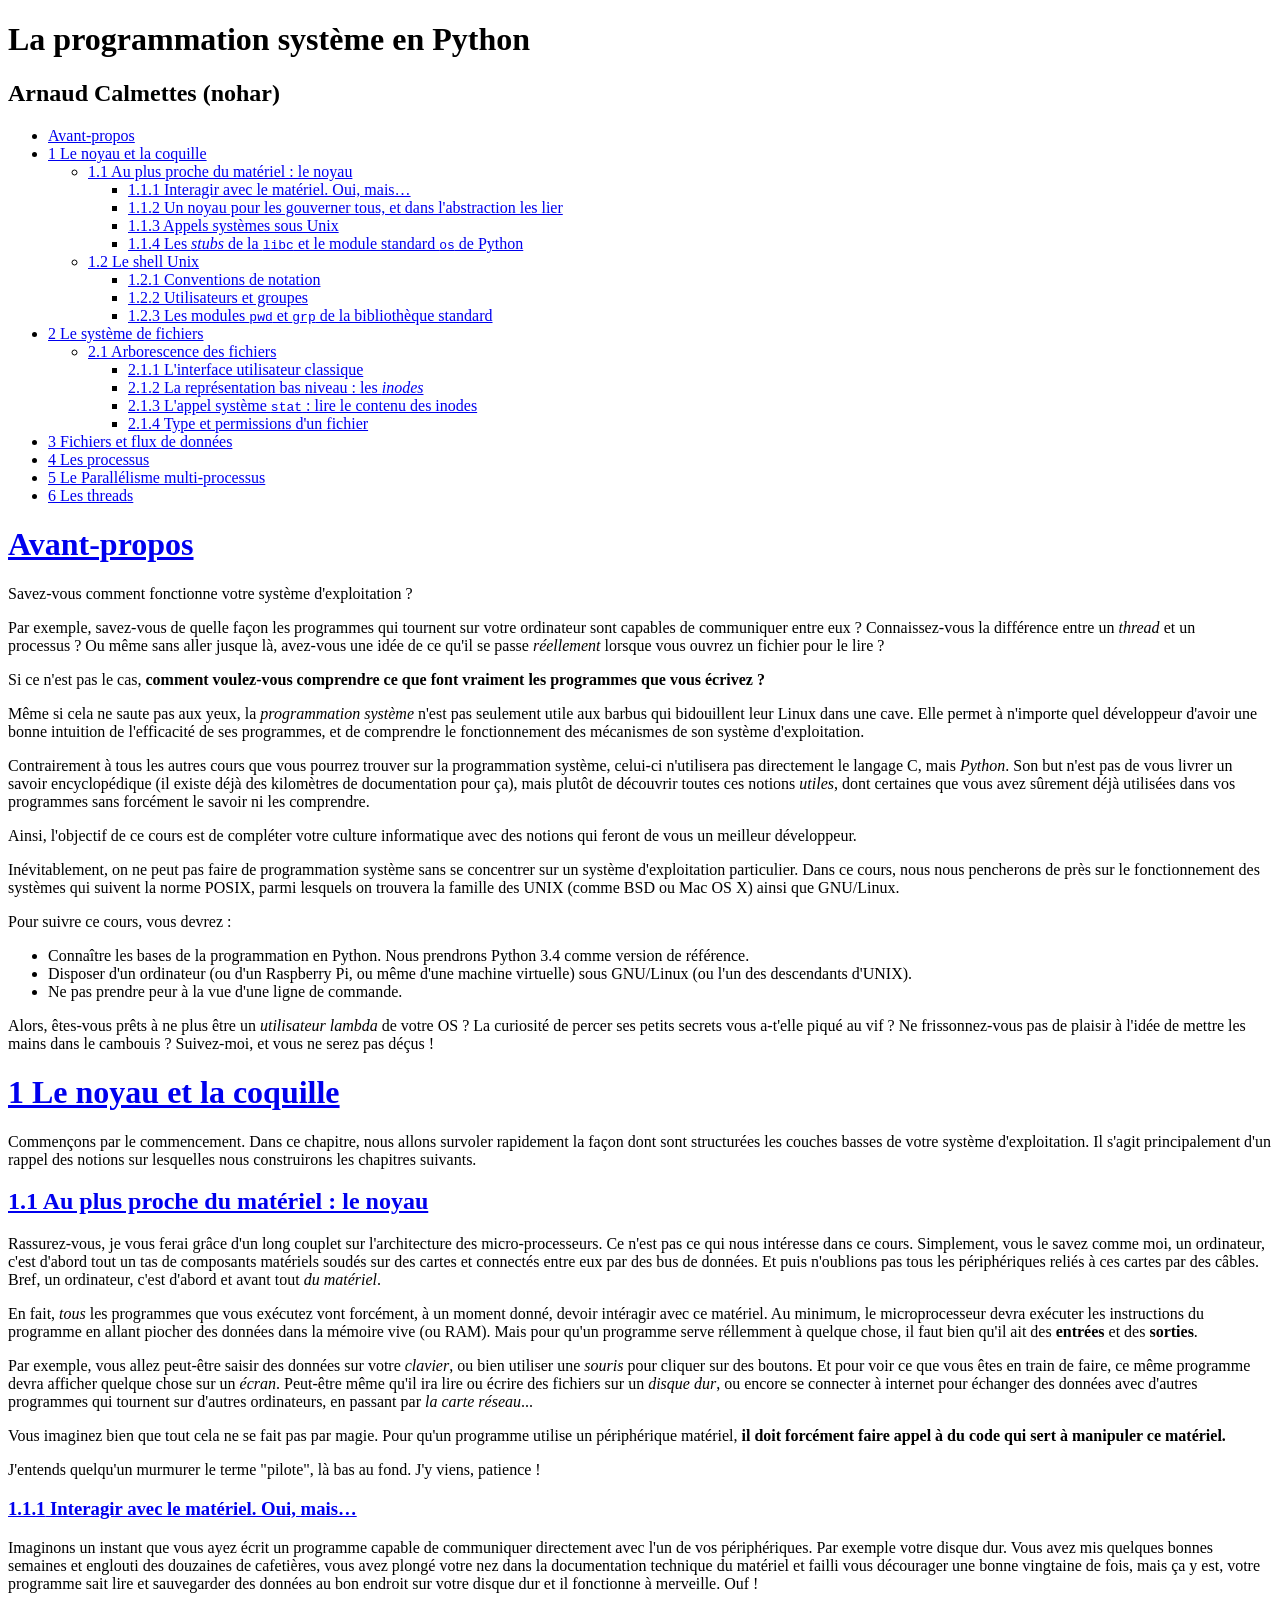
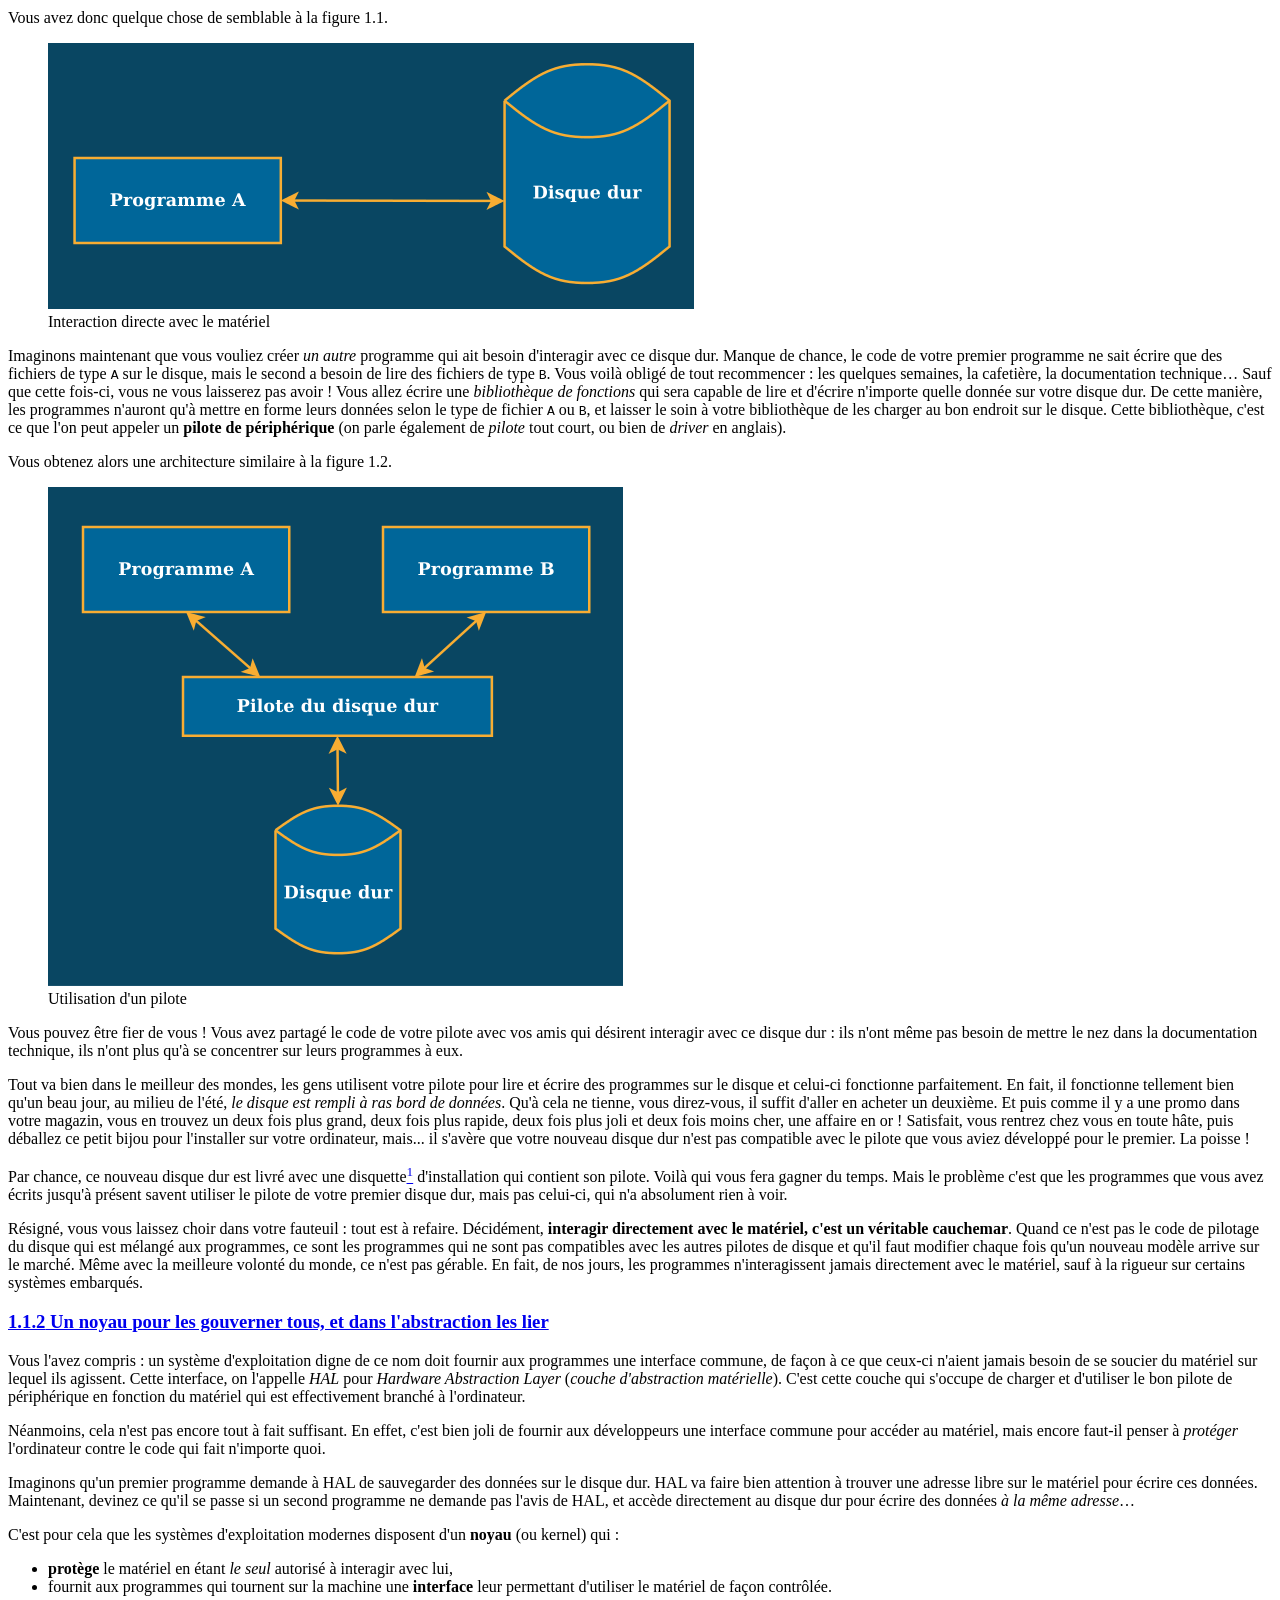
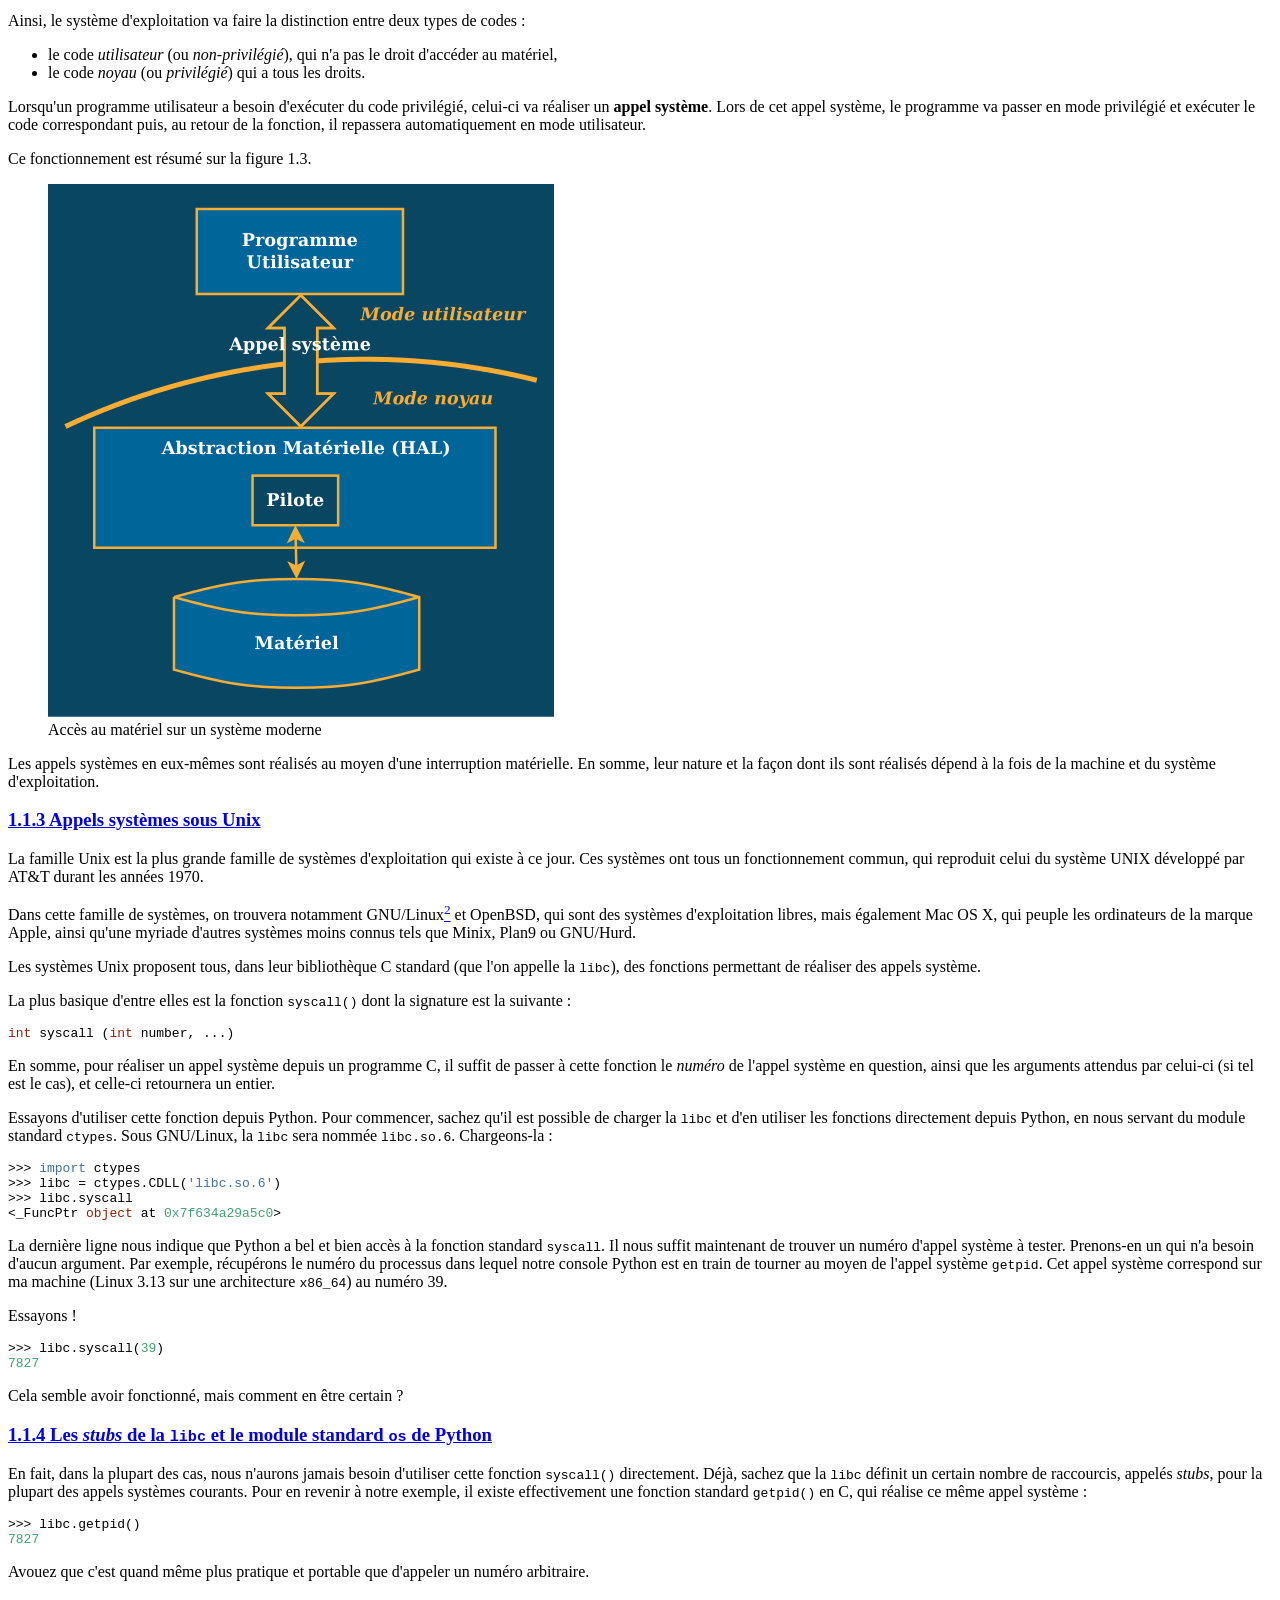
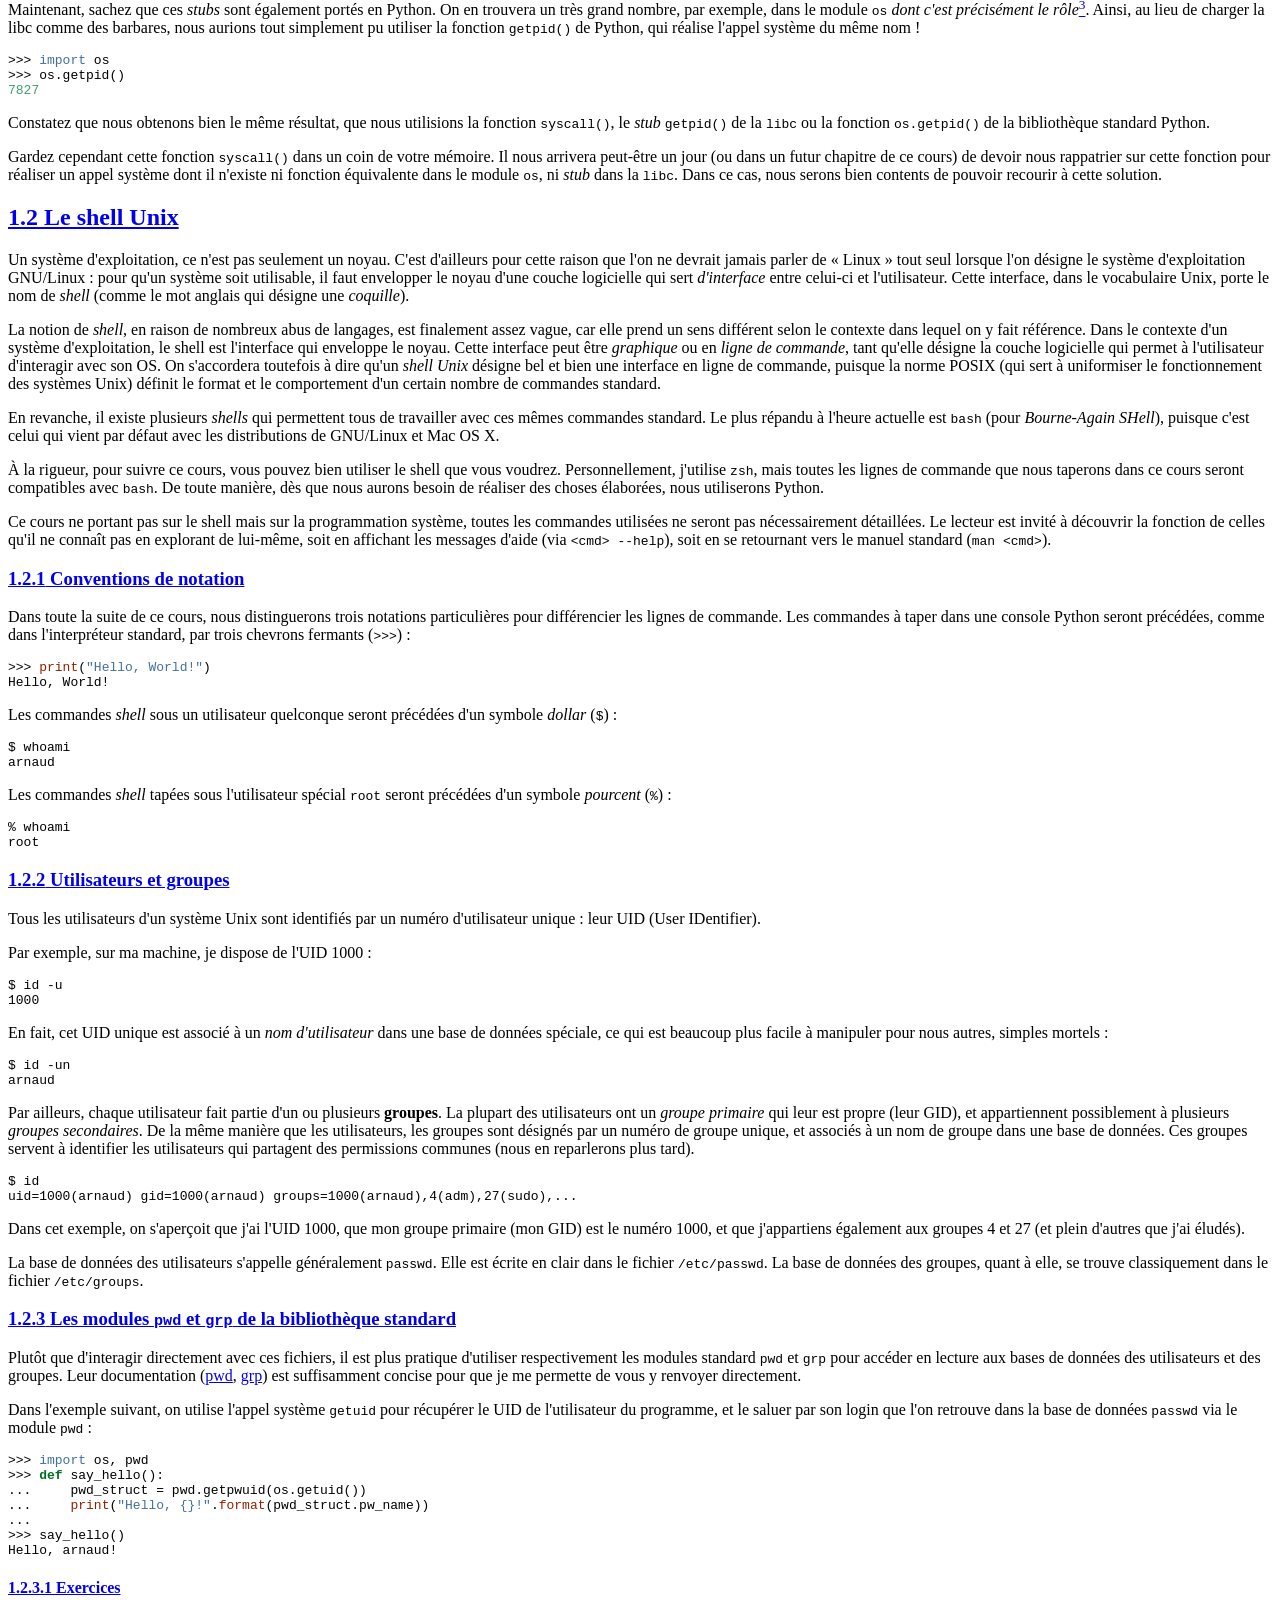
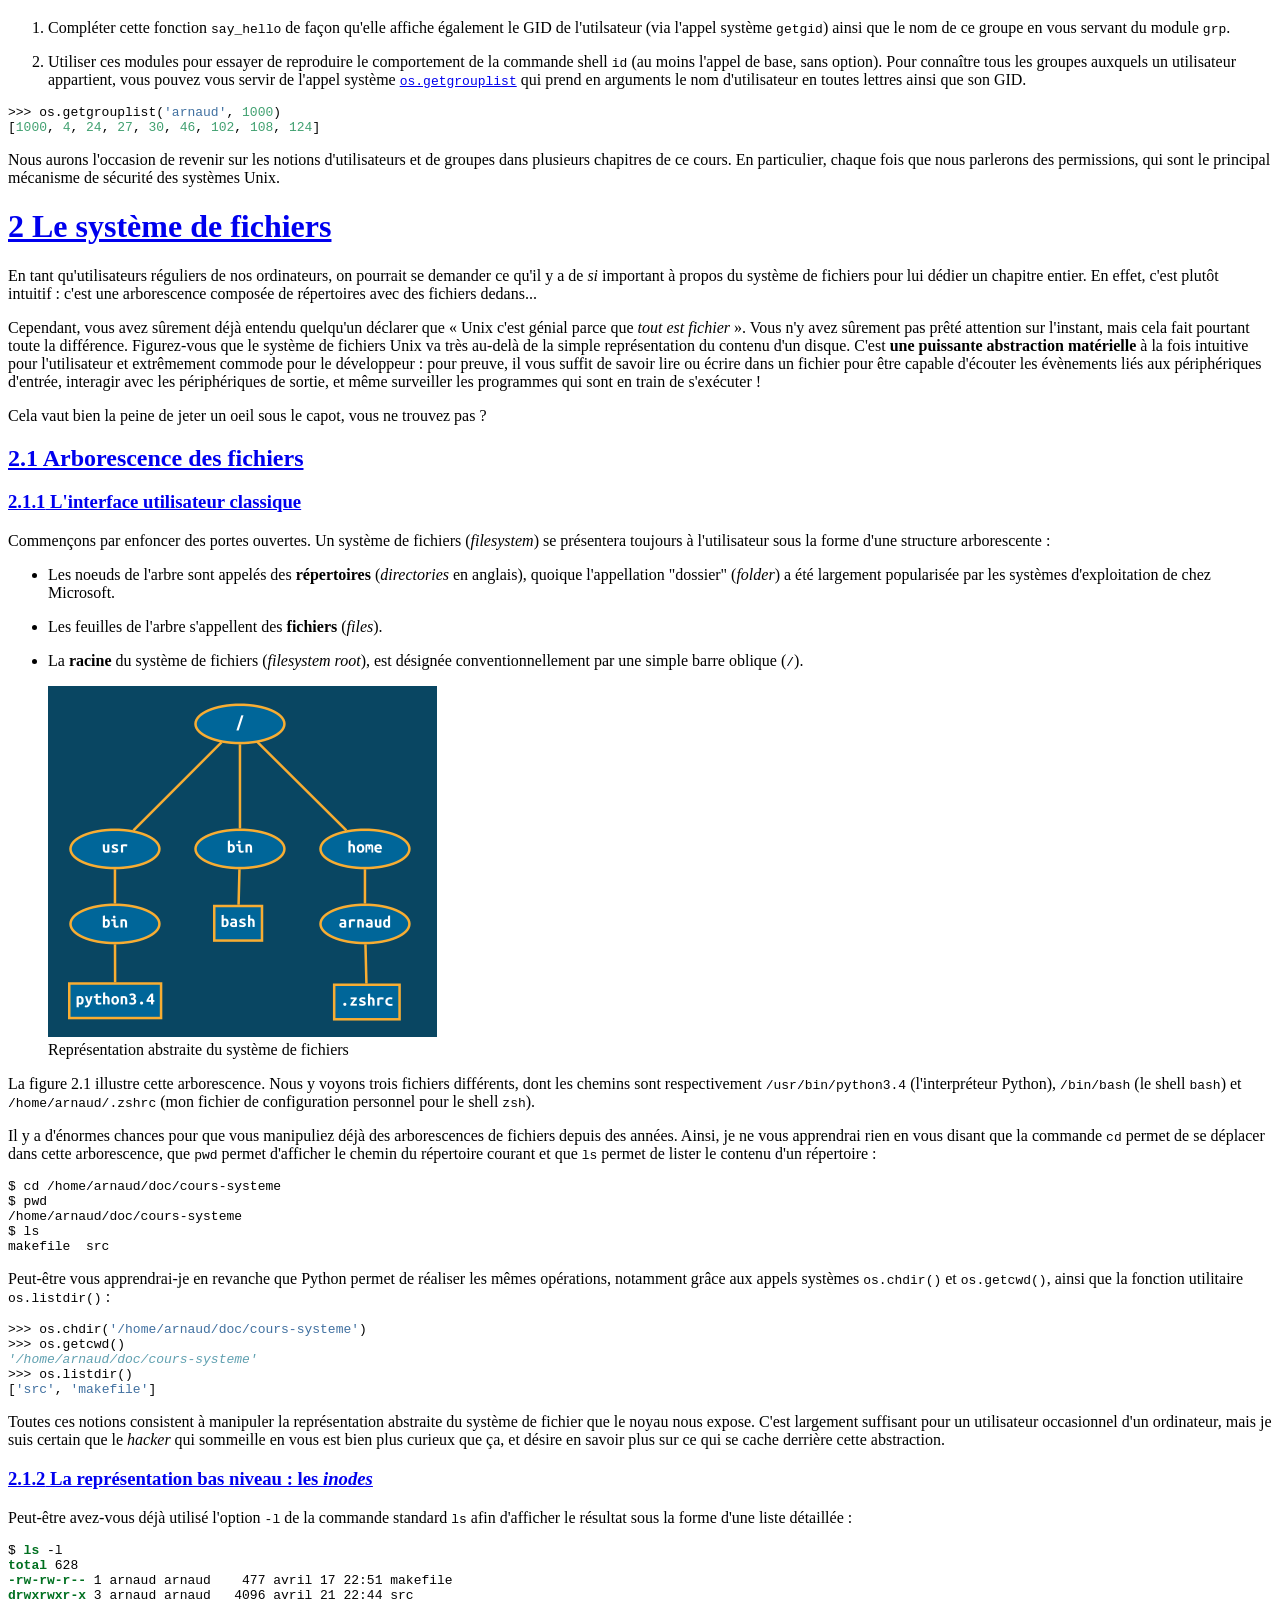
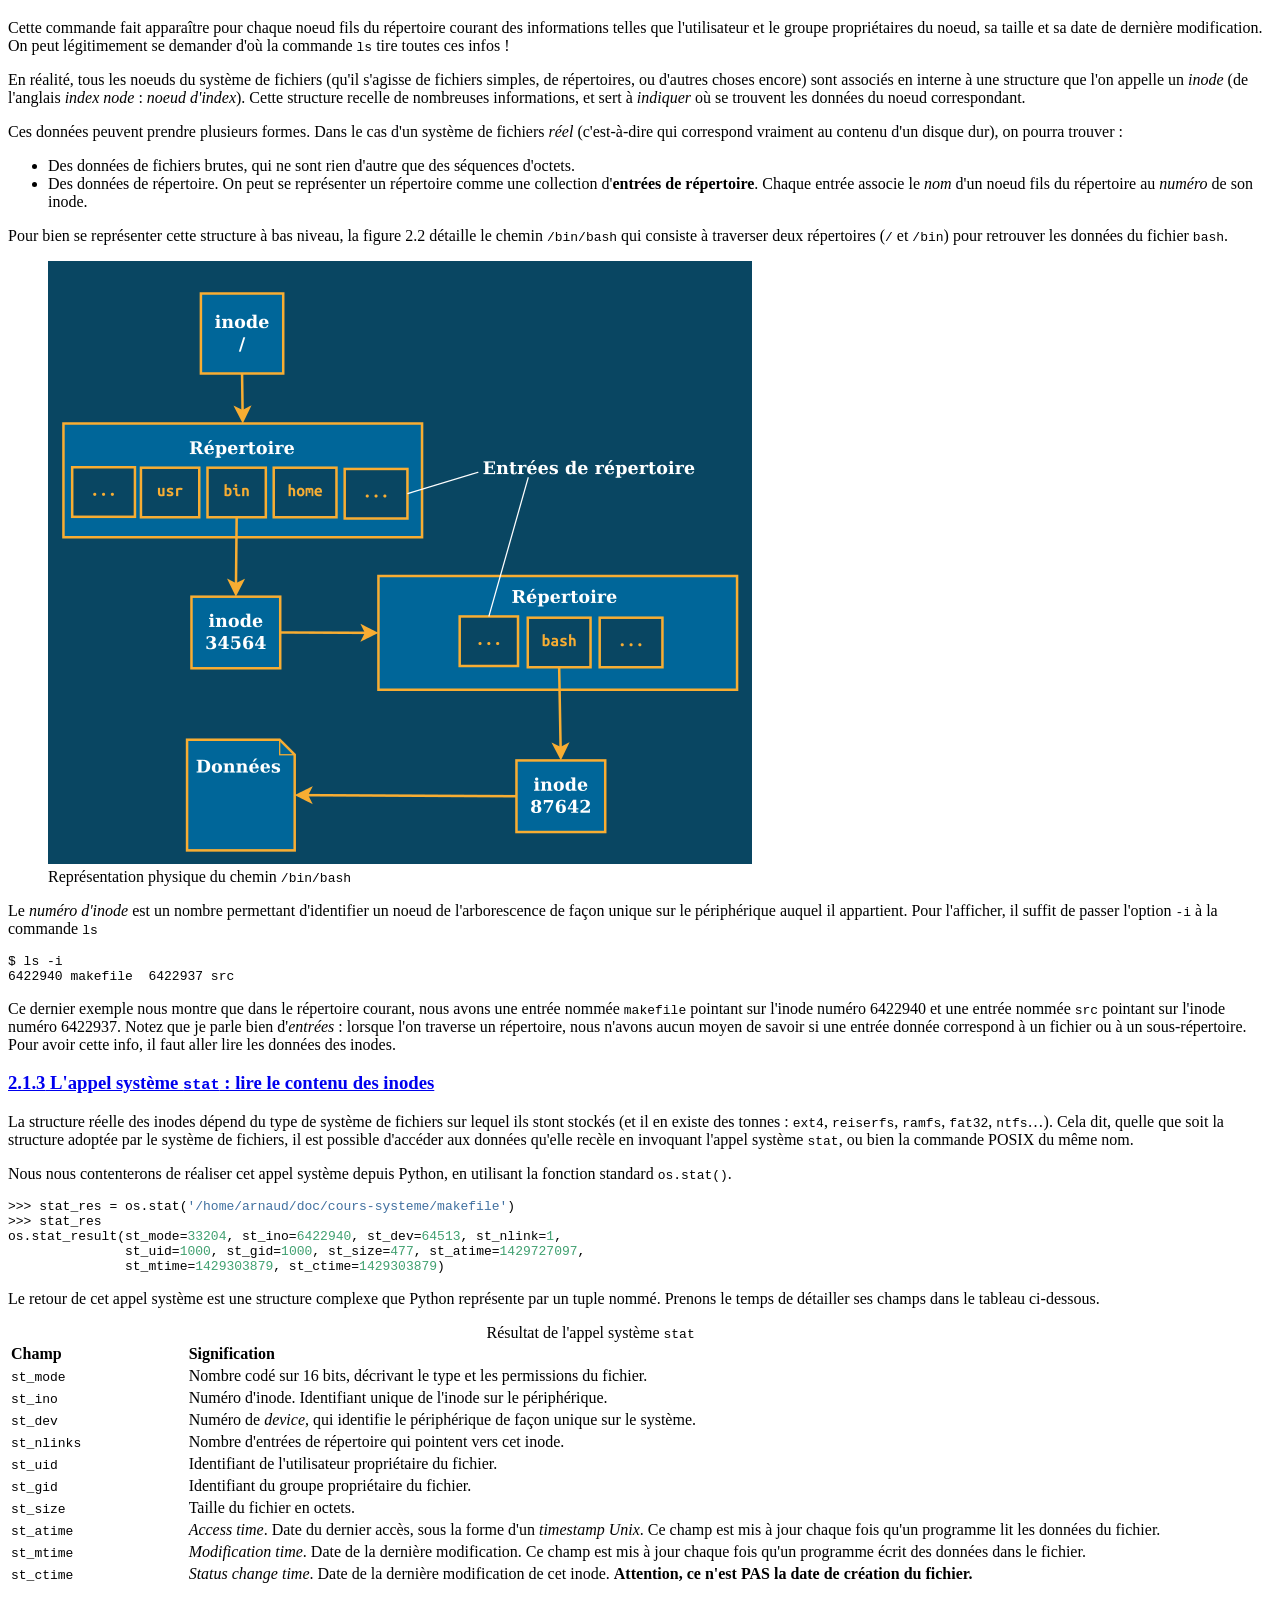
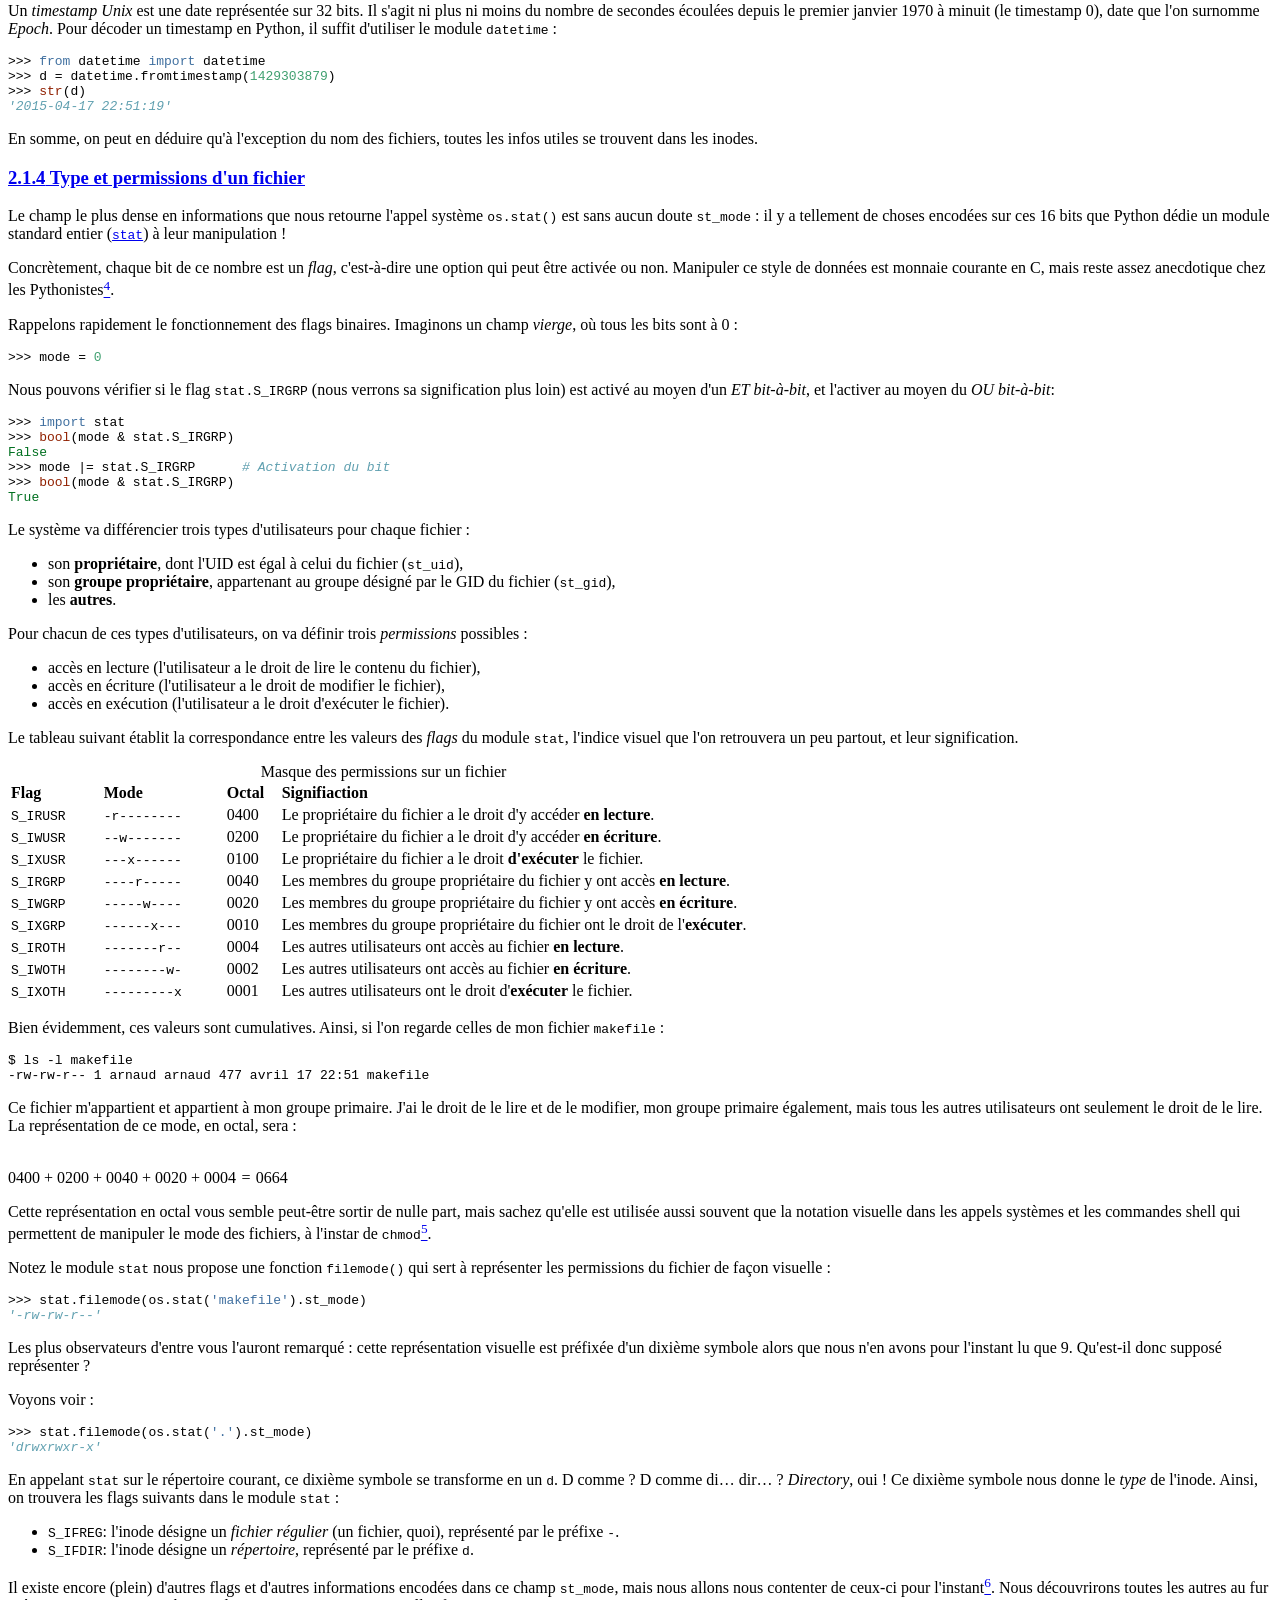
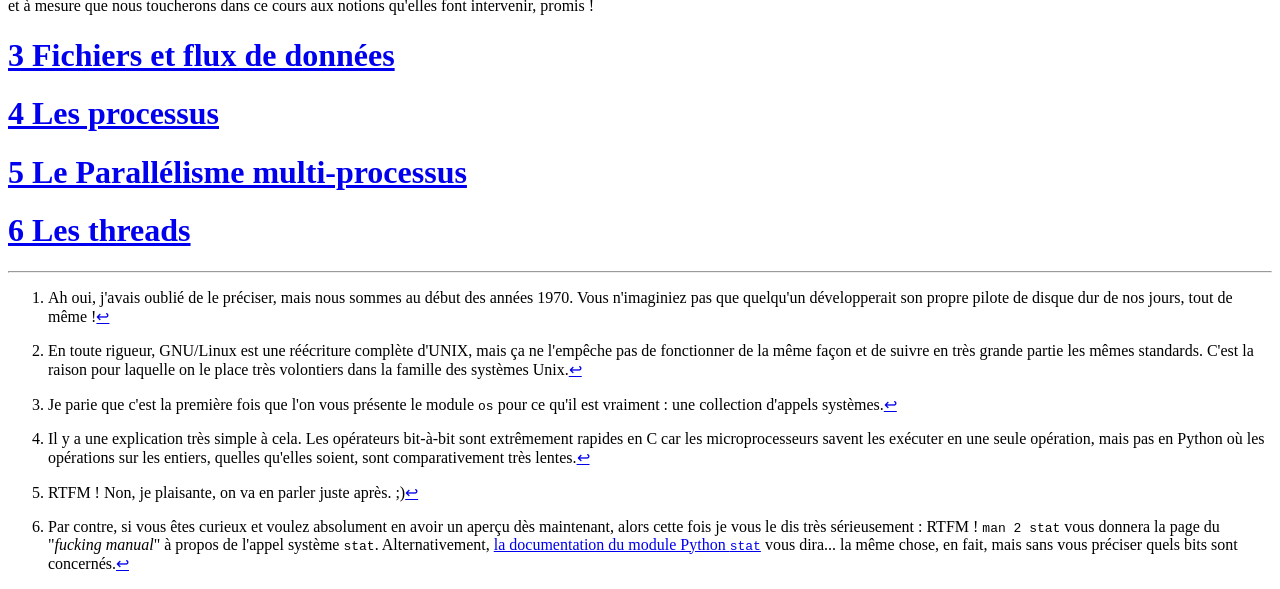
==== python_linux.html @ 7cc74bf1 "Add compiled versions" ====
<!DOCTYPE html>
<html>
<head>
  <meta charset="utf-8">
  <meta name="generator" content="pandoc">
  <meta name="viewport" content="width=device-width, initial-scale=1.0, user-scalable=yes">
  <meta name="author" content="Arnaud Calmettes (nohar)">
  <title>La programmation système en Python</title>
  <style type="text/css">code{white-space: pre;}</style>
  <!--[if lt IE 9]>
    <script src="http://html5shim.googlecode.com/svn/trunk/html5.js"></script>
  <![endif]-->
  <style type="text/css">
table.sourceCode, tr.sourceCode, td.lineNumbers, td.sourceCode {
  margin: 0; padding: 0; vertical-align: baseline; border: none; }
table.sourceCode { width: 100%; line-height: 100%; }
td.lineNumbers { text-align: right; padding-right: 4px; padding-left: 4px; color: #aaaaaa; border-right: 1px solid #aaaaaa; }
td.sourceCode { padding-left: 5px; }
code > span.kw { color: #007020; font-weight: bold; }
code > span.dt { color: #902000; }
code > span.dv { color: #40a070; }
code > span.bn { color: #40a070; }
code > span.fl { color: #40a070; }
code > span.ch { color: #4070a0; }
code > span.st { color: #4070a0; }
code > span.co { color: #60a0b0; font-style: italic; }
code > span.ot { color: #007020; }
code > span.al { color: #ff0000; font-weight: bold; }
code > span.fu { color: #06287e; }
code > span.er { color: #ff0000; font-weight: bold; }
  </style>
  <link rel="stylesheet" href="default.css">
  
  
  
</head>
<body>
<header>
<h1 class="title">La programmation système en Python</h1>
<h2 class="author">Arnaud Calmettes (nohar)</h2>
</header>
<nav id="TOC">
<ul>
<li><a href="#avant-propos">Avant-propos</a></li>
<li><a href="#le-noyau-et-la-coquille"><span class="toc-section-number">1</span> Le noyau et la coquille</a><ul>
<li><a href="#au-plus-proche-du-matériel-le-noyau"><span class="toc-section-number">1.1</span> Au plus proche du matériel : le noyau</a><ul>
<li><a href="#interagir-avec-le-matériel.-oui-mais"><span class="toc-section-number">1.1.1</span> Interagir avec le matériel. Oui, mais…</a></li>
<li><a href="#un-noyau-pour-les-gouverner-tous-et-dans-labstraction-les-lier"><span class="toc-section-number">1.1.2</span> Un noyau pour les gouverner tous, et dans l'abstraction les lier</a></li>
<li><a href="#appels-systèmes-sous-unix"><span class="toc-section-number">1.1.3</span> Appels systèmes sous Unix</a></li>
<li><a href="#les-stubs-de-la-libc-et-le-module-standard-os-de-python"><span class="toc-section-number">1.1.4</span> Les <em>stubs</em> de la <code>libc</code> et le module standard <code>os</code> de Python</a></li>
</ul></li>
<li><a href="#le-shell-unix"><span class="toc-section-number">1.2</span> Le shell Unix</a><ul>
<li><a href="#conventions-de-notation"><span class="toc-section-number">1.2.1</span> Conventions de notation</a></li>
<li><a href="#utilisateurs-et-groupes"><span class="toc-section-number">1.2.2</span> Utilisateurs et groupes</a></li>
<li><a href="#les-modules-pwd-et-grp-de-la-bibliothèque-standard"><span class="toc-section-number">1.2.3</span> Les modules <code>pwd</code> et <code>grp</code> de la bibliothèque standard</a></li>
</ul></li>
</ul></li>
<li><a href="#le-système-de-fichiers"><span class="toc-section-number">2</span> Le système de fichiers</a><ul>
<li><a href="#arborescence-des-fichiers"><span class="toc-section-number">2.1</span> Arborescence des fichiers</a><ul>
<li><a href="#linterface-utilisateur-classique"><span class="toc-section-number">2.1.1</span> L'interface utilisateur classique</a></li>
<li><a href="#la-représentation-bas-niveau-les-inodes"><span class="toc-section-number">2.1.2</span> La représentation bas niveau : les <em>inodes</em></a></li>
<li><a href="#lappel-système-stat-lire-le-contenu-des-inodes"><span class="toc-section-number">2.1.3</span> L'appel système <code>stat</code> : lire le contenu des inodes</a></li>
<li><a href="#type-et-permissions-dun-fichier"><span class="toc-section-number">2.1.4</span> Type et permissions d'un fichier</a></li>
</ul></li>
</ul></li>
<li><a href="#fichiers-et-flux-de-données"><span class="toc-section-number">3</span> Fichiers et flux de données</a></li>
<li><a href="#les-processus"><span class="toc-section-number">4</span> Les processus</a></li>
<li><a href="#le-parallélisme-multi-processus"><span class="toc-section-number">5</span> Le Parallélisme multi-processus</a></li>
<li><a href="#les-threads"><span class="toc-section-number">6</span> Les threads</a></li>
</ul>
</nav>
<h1 id="avant-propos" class="unnumbered"><a href="#avant-propos">Avant-propos</a></h1>
<p>Savez-vous comment fonctionne votre système d'exploitation ?</p>
<p>Par exemple, savez-vous de quelle façon les programmes qui tournent sur votre ordinateur sont capables de communiquer entre eux ? Connaissez-vous la différence entre un <em>thread</em> et un processus ? Ou même sans aller jusque là, avez-vous une idée de ce qu'il se passe <em>réellement</em> lorsque vous ouvrez un fichier pour le lire ?</p>
<p>Si ce n'est pas le cas, <strong>comment voulez-vous comprendre ce que font vraiment les programmes que vous écrivez ?</strong></p>
<p>Même si cela ne saute pas aux yeux, la <em>programmation système</em> n'est pas seulement utile aux barbus qui bidouillent leur Linux dans une cave. Elle permet à n'importe quel développeur d'avoir une bonne intuition de l'efficacité de ses programmes, et de comprendre le fonctionnement des mécanismes de son système d'exploitation.</p>
<p>Contrairement à tous les autres cours que vous pourrez trouver sur la programmation système, celui-ci n'utilisera pas directement le langage C, mais <em>Python</em>. Son but n'est pas de vous livrer un savoir encyclopédique (il existe déjà des kilomètres de documentation pour ça), mais plutôt de découvrir toutes ces notions <em>utiles</em>, dont certaines que vous avez sûrement déjà utilisées dans vos programmes sans forcément le savoir ni les comprendre.</p>
<p>Ainsi, l'objectif de ce cours est de compléter votre culture informatique avec des notions qui feront de vous un meilleur développeur.</p>
<p>Inévitablement, on ne peut pas faire de programmation système sans se concentrer sur un système d'exploitation particulier. Dans ce cours, nous nous pencherons de près sur le fonctionnement des systèmes qui suivent la norme POSIX, parmi lesquels on trouvera la famille des UNIX (comme BSD ou Mac OS X) ainsi que GNU/Linux.</p>
<p>Pour suivre ce cours, vous devrez :</p>
<ul>
<li>Connaître les bases de la programmation en Python. Nous prendrons Python 3.4 comme version de référence.</li>
<li>Disposer d'un ordinateur (ou d'un Raspberry Pi, ou même d'une machine virtuelle) sous GNU/Linux (ou l'un des descendants d'UNIX).</li>
<li>Ne pas prendre peur à la vue d'une ligne de commande.</li>
</ul>
<p>Alors, êtes-vous prêts à ne plus être un <em>utilisateur lambda</em> de votre OS ? La curiosité de percer ses petits secrets vous a-t'elle piqué au vif ? Ne frissonnez-vous pas de plaisir à l'idée de mettre les mains dans le cambouis ? Suivez-moi, et vous ne serez pas déçus !</p>
<h1 id="le-noyau-et-la-coquille"><a href="#le-noyau-et-la-coquille"><span class="header-section-number">1</span> Le noyau et la coquille</a></h1>
<p>Commençons par le commencement. Dans ce chapitre, nous allons survoler rapidement la façon dont sont structurées les couches basses de votre système d'exploitation. Il s'agit principalement d'un rappel des notions sur lesquelles nous construirons les chapitres suivants.</p>
<h2 id="au-plus-proche-du-matériel-le-noyau"><a href="#au-plus-proche-du-matériel-le-noyau"><span class="header-section-number">1.1</span> Au plus proche du matériel : le noyau</a></h2>
<p>Rassurez-vous, je vous ferai grâce d'un long couplet sur l'architecture des micro-processeurs. Ce n'est pas ce qui nous intéresse dans ce cours. Simplement, vous le savez comme moi, un ordinateur, c'est d'abord tout un tas de composants matériels soudés sur des cartes et connectés entre eux par des bus de données. Et puis n'oublions pas tous les périphériques reliés à ces cartes par des câbles. Bref, un ordinateur, c'est d'abord et avant tout <em>du matériel</em>.</p>
<p>En fait, <em>tous</em> les programmes que vous exécutez vont forcément, à un moment donné, devoir intéragir avec ce matériel. Au minimum, le microprocesseur devra exécuter les instructions du programme en allant piocher des données dans la mémoire vive (ou RAM). Mais pour qu'un programme serve réllemment à quelque chose, il faut bien qu'il ait des <strong>entrées</strong> et des <strong>sorties</strong>.</p>
<p>Par exemple, vous allez peut-être saisir des données sur votre <em>clavier</em>, ou bien utiliser une <em>souris</em> pour cliquer sur des boutons. Et pour voir ce que vous êtes en train de faire, ce même programme devra afficher quelque chose sur un <em>écran</em>. Peut-être même qu'il ira lire ou écrire des fichiers sur un <em>disque dur</em>, ou encore se connecter à internet pour échanger des données avec d'autres programmes qui tournent sur d'autres ordinateurs, en passant par <em>la carte réseau</em>...</p>
<p>Vous imaginez bien que tout cela ne se fait pas par magie. Pour qu'un programme utilise un périphérique matériel, <strong>il doit forcément faire appel à du code qui sert à manipuler ce matériel.</strong></p>
<p>J'entends quelqu'un murmurer le terme &quot;pilote&quot;, là bas au fond. J'y viens, patience !</p>
<h3 id="interagir-avec-le-matériel.-oui-mais"><a href="#interagir-avec-le-matériel.-oui-mais"><span class="header-section-number">1.1.1</span> Interagir avec le matériel. Oui, mais…</a></h3>
<p>Imaginons un instant que vous ayez écrit un programme capable de communiquer directement avec l'un de vos périphériques. Par exemple votre disque dur. Vous avez mis quelques bonnes semaines et englouti des douzaines de cafetières, vous avez plongé votre nez dans la documentation technique du matériel et failli vous décourager une bonne vingtaine de fois, mais ça y est, votre programme sait lire et sauvegarder des données au bon endroit sur votre disque dur et il fonctionne à merveille. Ouf !</p>
<p>Vous avez donc quelque chose de semblable à la figure 1.1.</p>
<figure>
<img src="src/img/interaction_directe.png" alt="Interaction directe avec le matériel" /><figcaption>Interaction directe avec le matériel</figcaption>
</figure>
<p>Imaginons maintenant que vous vouliez créer <em>un autre</em> programme qui ait besoin d'interagir avec ce disque dur. Manque de chance, le code de votre premier programme ne sait écrire que des fichiers de type <code>A</code> sur le disque, mais le second a besoin de lire des fichiers de type <code>B</code>. Vous voilà obligé de tout recommencer : les quelques semaines, la cafetière, la documentation technique… Sauf que cette fois-ci, vous ne vous laisserez pas avoir ! Vous allez écrire une <em>bibliothèque de fonctions</em> qui sera capable de lire et d'écrire n'importe quelle donnée sur votre disque dur. De cette manière, les programmes n'auront qu'à mettre en forme leurs données selon le type de fichier <code>A</code> ou <code>B</code>, et laisser le soin à votre bibliothèque de les charger au bon endroit sur le disque. Cette bibliothèque, c'est ce que l'on peut appeler un <strong>pilote de périphérique</strong> (on parle également de <em>pilote</em> tout court, ou bien de <em>driver</em> en anglais).</p>
<p>Vous obtenez alors une architecture similaire à la figure 1.2.</p>
<figure>
<img src="src/img/pilote.png" alt="Utilisation d&#39;un pilote" /><figcaption>Utilisation d'un pilote</figcaption>
</figure>
<p>Vous pouvez être fier de vous ! Vous avez partagé le code de votre pilote avec vos amis qui désirent interagir avec ce disque dur : ils n'ont même pas besoin de mettre le nez dans la documentation technique, ils n'ont plus qu'à se concentrer sur leurs programmes à eux.</p>
<p>Tout va bien dans le meilleur des mondes, les gens utilisent votre pilote pour lire et écrire des programmes sur le disque et celui-ci fonctionne parfaitement. En fait, il fonctionne tellement bien qu'un beau jour, au milieu de l'été, <em>le disque est rempli à ras bord de données</em>. Qu'à cela ne tienne, vous direz-vous, il suffit d'aller en acheter un deuxième. Et puis comme il y a une promo dans votre magazin, vous en trouvez un deux fois plus grand, deux fois plus rapide, deux fois plus joli et deux fois moins cher, une affaire en or ! Satisfait, vous rentrez chez vous en toute hâte, puis déballez ce petit bijou pour l'installer sur votre ordinateur, mais... il s'avère que votre nouveau disque dur n'est pas compatible avec le pilote que vous aviez développé pour le premier. La poisse !</p>
<p>Par chance, ce nouveau disque dur est livré avec une disquette<a href="#fn1" class="footnoteRef" id="fnref1"><sup>1</sup></a> d'installation qui contient son pilote. Voilà qui vous fera gagner du temps. Mais le problème c'est que les programmes que vous avez écrits jusqu'à présent savent utiliser le pilote de votre premier disque dur, mais pas celui-ci, qui n'a absolument rien à voir.</p>
<p>Résigné, vous vous laissez choir dans votre fauteuil : tout est à refaire. Décidément, <strong>interagir directement avec le matériel, c'est un véritable cauchemar</strong>. Quand ce n'est pas le code de pilotage du disque qui est mélangé aux programmes, ce sont les programmes qui ne sont pas compatibles avec les autres pilotes de disque et qu'il faut modifier chaque fois qu'un nouveau modèle arrive sur le marché. Même avec la meilleure volonté du monde, ce n'est pas gérable. En fait, de nos jours, les programmes n'interagissent jamais directement avec le matériel, sauf à la rigueur sur certains systèmes embarqués.</p>
<h3 id="un-noyau-pour-les-gouverner-tous-et-dans-labstraction-les-lier"><a href="#un-noyau-pour-les-gouverner-tous-et-dans-labstraction-les-lier"><span class="header-section-number">1.1.2</span> Un noyau pour les gouverner tous, et dans l'abstraction les lier</a></h3>
<p>Vous l'avez compris : un système d'exploitation digne de ce nom doit fournir aux programmes une interface commune, de façon à ce que ceux-ci n'aient jamais besoin de se soucier du matériel sur lequel ils agissent. Cette interface, on l'appelle <em>HAL</em> pour <em>Hardware Abstraction Layer</em> (<em>couche d'abstraction matérielle</em>). C'est cette couche qui s'occupe de charger et d'utiliser le bon pilote de périphérique en fonction du matériel qui est effectivement branché à l'ordinateur.</p>
<p>Néanmoins, cela n'est pas encore tout à fait suffisant. En effet, c'est bien joli de fournir aux développeurs une interface commune pour accéder au matériel, mais encore faut-il penser à <em>protéger</em> l'ordinateur contre le code qui fait n'importe quoi.</p>
<p>Imaginons qu'un premier programme demande à HAL de sauvegarder des données sur le disque dur. HAL va faire bien attention à trouver une adresse libre sur le matériel pour écrire ces données. Maintenant, devinez ce qu'il se passe si un second programme ne demande pas l'avis de HAL, et accède directement au disque dur pour écrire des données <em>à la même adresse</em>…</p>
<p>C'est pour cela que les systèmes d'exploitation modernes disposent d'un <strong>noyau</strong> (ou kernel) qui :</p>
<ul>
<li><strong>protège</strong> le matériel en étant <em>le seul</em> autorisé à interagir avec lui,</li>
<li>fournit aux programmes qui tournent sur la machine une <strong>interface</strong> leur permettant d'utiliser le matériel de façon contrôlée.</li>
</ul>
<p>Ainsi, le système d'exploitation va faire la distinction entre deux types de codes :</p>
<ul>
<li>le code <em>utilisateur</em> (ou <em>non-privilégié</em>), qui n'a pas le droit d'accéder au matériel,</li>
<li>le code <em>noyau</em> (ou <em>privilégié</em>) qui a tous les droits.</li>
</ul>
<p>Lorsqu'un programme utilisateur a besoin d'exécuter du code privilégié, celui-ci va réaliser un <strong>appel système</strong>. Lors de cet appel système, le programme va passer en mode privilégié et exécuter le code correspondant puis, au retour de la fonction, il repassera automatiquement en mode utilisateur.</p>
<p>Ce fonctionnement est résumé sur la figure 1.3.</p>
<figure>
<img src="src/img/noyau_syscall.png" alt="Accès au matériel sur un système moderne" /><figcaption>Accès au matériel sur un système moderne</figcaption>
</figure>
<p>Les appels systèmes en eux-mêmes sont réalisés au moyen d'une interruption matérielle. En somme, leur nature et la façon dont ils sont réalisés dépend à la fois de la machine et du système d'exploitation.</p>
<h3 id="appels-systèmes-sous-unix"><a href="#appels-systèmes-sous-unix"><span class="header-section-number">1.1.3</span> Appels systèmes sous Unix</a></h3>
<p>La famille Unix est la plus grande famille de systèmes d'exploitation qui existe à ce jour. Ces systèmes ont tous un fonctionnement commun, qui reproduit celui du système UNIX développé par AT&amp;T durant les années 1970.</p>
<p>Dans cette famille de systèmes, on trouvera notamment GNU/Linux<a href="#fn2" class="footnoteRef" id="fnref2"><sup>2</sup></a> et OpenBSD, qui sont des systèmes d'exploitation libres, mais également Mac OS X, qui peuple les ordinateurs de la marque Apple, ainsi qu'une myriade d'autres systèmes moins connus tels que Minix, Plan9 ou GNU/Hurd.</p>
<p>Les systèmes Unix proposent tous, dans leur bibliothèque C standard (que l'on appelle la <code>libc</code>), des fonctions permettant de réaliser des appels système.</p>
<p>La plus basique d'entre elles est la fonction <code>syscall()</code> dont la signature est la suivante :</p>
<pre class="sourceCode c"><code class="sourceCode c"><span class="dt">int</span> syscall (<span class="dt">int</span> number, ...)</code></pre>
<p>En somme, pour réaliser un appel système depuis un programme C, il suffit de passer à cette fonction le <em>numéro</em> de l'appel système en question, ainsi que les arguments attendus par celui-ci (si tel est le cas), et celle-ci retournera un entier.</p>
<p>Essayons d'utiliser cette fonction depuis Python. Pour commencer, sachez qu'il est possible de charger la <code>libc</code> et d'en utiliser les fonctions directement depuis Python, en nous servant du module standard <code>ctypes</code>. Sous GNU/Linux, la <code>libc</code> sera nommée <code>libc.so.6</code>. Chargeons-la :</p>
<pre class="sourceCode python"><code class="sourceCode python">&gt;&gt;&gt; <span class="ch">import</span> ctypes
&gt;&gt;&gt; libc = ctypes.CDLL(<span class="st">&#39;libc.so.6&#39;</span>)
&gt;&gt;&gt; libc.syscall
&lt;_FuncPtr <span class="dt">object</span> at <span class="bn">0x7f634a29a5c0</span>&gt;</code></pre>
<p>La dernière ligne nous indique que Python a bel et bien accès à la fonction standard <code>syscall</code>. Il nous suffit maintenant de trouver un numéro d'appel système à tester. Prenons-en un qui n'a besoin d'aucun argument. Par exemple, récupérons le numéro du processus dans lequel notre console Python est en train de tourner au moyen de l'appel système <code>getpid</code>. Cet appel système correspond sur ma machine (Linux 3.13 sur une architecture <code>x86_64</code>) au numéro 39.</p>
<p>Essayons !</p>
<pre class="sourceCode python"><code class="sourceCode python">&gt;&gt;&gt; libc.syscall(<span class="dv">39</span>)
<span class="dv">7827</span></code></pre>
<p>Cela semble avoir fonctionné, mais comment en être certain ?</p>
<h3 id="les-stubs-de-la-libc-et-le-module-standard-os-de-python"><a href="#les-stubs-de-la-libc-et-le-module-standard-os-de-python"><span class="header-section-number">1.1.4</span> Les <em>stubs</em> de la <code>libc</code> et le module standard <code>os</code> de Python</a></h3>
<p>En fait, dans la plupart des cas, nous n'aurons jamais besoin d'utiliser cette fonction <code>syscall()</code> directement. Déjà, sachez que la <code>libc</code> définit un certain nombre de raccourcis, appelés <em>stubs</em>, pour la plupart des appels systèmes courants. Pour en revenir à notre exemple, il existe effectivement une fonction standard <code>getpid()</code> en C, qui réalise ce même appel système :</p>
<pre class="sourceCode python"><code class="sourceCode python">&gt;&gt;&gt; libc.getpid()
<span class="dv">7827</span></code></pre>
<p>Avouez que c'est quand même plus pratique et portable que d'appeler un numéro arbitraire.</p>
<p>Maintenant, sachez que ces <em>stubs</em> sont également portés en Python. On en trouvera un très grand nombre, par exemple, dans le module <code>os</code> <em>dont c'est précisément le rôle</em><a href="#fn3" class="footnoteRef" id="fnref3"><sup>3</sup></a>. Ainsi, au lieu de charger la libc comme des barbares, nous aurions tout simplement pu utiliser la fonction <code>getpid()</code> de Python, qui réalise l'appel système du même nom !</p>
<pre class="sourceCode python"><code class="sourceCode python">&gt;&gt;&gt; <span class="ch">import</span> os
&gt;&gt;&gt; os.getpid()
<span class="dv">7827</span></code></pre>
<p>Constatez que nous obtenons bien le même résultat, que nous utilisions la fonction <code>syscall()</code>, le <em>stub</em> <code>getpid()</code> de la <code>libc</code> ou la fonction <code>os.getpid()</code> de la bibliothèque standard Python.</p>
<p>Gardez cependant cette fonction <code>syscall()</code> dans un coin de votre mémoire. Il nous arrivera peut-être un jour (ou dans un futur chapitre de ce cours) de devoir nous rappatrier sur cette fonction pour réaliser un appel système dont il n'existe ni fonction équivalente dans le module <code>os</code>, ni <em>stub</em> dans la <code>libc</code>. Dans ce cas, nous serons bien contents de pouvoir recourir à cette solution.</p>
<h2 id="le-shell-unix"><a href="#le-shell-unix"><span class="header-section-number">1.2</span> Le shell Unix</a></h2>
<p>Un système d'exploitation, ce n'est pas seulement un noyau. C'est d'ailleurs pour cette raison que l'on ne devrait jamais parler de « Linux » tout seul lorsque l'on désigne le système d'exploitation GNU/Linux : pour qu'un système soit utilisable, il faut envelopper le noyau d'une couche logicielle qui sert <em>d'interface</em> entre celui-ci et l'utilisateur. Cette interface, dans le vocabulaire Unix, porte le nom de <em>shell</em> (comme le mot anglais qui désigne une <em>coquille</em>).</p>
<p>La notion de <em>shell</em>, en raison de nombreux abus de langages, est finalement assez vague, car elle prend un sens différent selon le contexte dans lequel on y fait référence. Dans le contexte d'un système d'exploitation, le shell est l'interface qui enveloppe le noyau. Cette interface peut être <em>graphique</em> ou en <em>ligne de commande</em>, tant qu'elle désigne la couche logicielle qui permet à l'utilisateur d'interagir avec son OS. On s'accordera toutefois à dire qu'un <em>shell Unix</em> désigne bel et bien une interface en ligne de commande, puisque la norme POSIX (qui sert à uniformiser le fonctionnement des systèmes Unix) définit le format et le comportement d'un certain nombre de commandes standard.</p>
<p>En revanche, il existe plusieurs <em>shells</em> qui permettent tous de travailler avec ces mêmes commandes standard. Le plus répandu à l'heure actuelle est <code>bash</code> (pour <em>Bourne-Again SHell</em>), puisque c'est celui qui vient par défaut avec les distributions de GNU/Linux et Mac OS X.</p>
<p>À la rigueur, pour suivre ce cours, vous pouvez bien utiliser le shell que vous voudrez. Personnellement, j'utilise <code>zsh</code>, mais toutes les lignes de commande que nous taperons dans ce cours seront compatibles avec <code>bash</code>. De toute manière, dès que nous aurons besoin de réaliser des choses élaborées, nous utiliserons Python.</p>
<p>Ce cours ne portant pas sur le shell mais sur la programmation système, toutes les commandes utilisées ne seront pas nécessairement détaillées. Le lecteur est invité à découvrir la fonction de celles qu'il ne connaît pas en explorant de lui-même, soit en affichant les messages d'aide (via <code>&lt;cmd&gt; --help</code>), soit en se retournant vers le manuel standard (<code>man &lt;cmd&gt;</code>).</p>
<h3 id="conventions-de-notation"><a href="#conventions-de-notation"><span class="header-section-number">1.2.1</span> Conventions de notation</a></h3>
<p>Dans toute la suite de ce cours, nous distinguerons trois notations particulières pour différencier les lignes de commande. Les commandes à taper dans une console Python seront précédées, comme dans l'interpréteur standard, par trois chevrons fermants (<code>&gt;&gt;&gt;</code>) :</p>
<pre class="sourceCode python"><code class="sourceCode python">&gt;&gt;&gt; <span class="dt">print</span>(<span class="st">&quot;Hello, World!&quot;</span>)
Hello, World!</code></pre>
<p>Les commandes <em>shell</em> sous un utilisateur quelconque seront précédées d'un symbole <em>dollar</em> (<code>$</code>) :</p>
<pre><code>$ whoami
arnaud</code></pre>
<p>Les commandes <em>shell</em> tapées sous l'utilisateur spécial <code>root</code> seront précédées d'un symbole <em>pourcent</em> (<code>%</code>) :</p>
<pre><code>% whoami
root</code></pre>
<h3 id="utilisateurs-et-groupes"><a href="#utilisateurs-et-groupes"><span class="header-section-number">1.2.2</span> Utilisateurs et groupes</a></h3>
<p>Tous les utilisateurs d'un système Unix sont identifiés par un numéro d'utilisateur unique : leur UID (User IDentifier).</p>
<p>Par exemple, sur ma machine, je dispose de l'UID 1000 :</p>
<pre><code>$ id -u
1000</code></pre>
<p>En fait, cet UID unique est associé à un <em>nom d'utilisateur</em> dans une base de données spéciale, ce qui est beaucoup plus facile à manipuler pour nous autres, simples mortels :</p>
<pre><code>$ id -un
arnaud</code></pre>
<p>Par ailleurs, chaque utilisateur fait partie d'un ou plusieurs <strong>groupes</strong>. La plupart des utilisateurs ont un <em>groupe primaire</em> qui leur est propre (leur GID), et appartiennent possiblement à plusieurs <em>groupes secondaires</em>. De la même manière que les utilisateurs, les groupes sont désignés par un numéro de groupe unique, et associés à un nom de groupe dans une base de données. Ces groupes servent à identifier les utilisateurs qui partagent des permissions communes (nous en reparlerons plus tard).</p>
<pre><code>$ id
uid=1000(arnaud) gid=1000(arnaud) groups=1000(arnaud),4(adm),27(sudo),...</code></pre>
<p>Dans cet exemple, on s'aperçoit que j'ai l'UID 1000, que mon groupe primaire (mon GID) est le numéro 1000, et que j'appartiens également aux groupes 4 et 27 (et plein d'autres que j'ai éludés).</p>
<p>La base de données des utilisateurs s'appelle généralement <code>passwd</code>. Elle est écrite en clair dans le fichier <code>/etc/passwd</code>. La base de données des groupes, quant à elle, se trouve classiquement dans le fichier <code>/etc/groups</code>.</p>
<h3 id="les-modules-pwd-et-grp-de-la-bibliothèque-standard"><a href="#les-modules-pwd-et-grp-de-la-bibliothèque-standard"><span class="header-section-number">1.2.3</span> Les modules <code>pwd</code> et <code>grp</code> de la bibliothèque standard</a></h3>
<p>Plutôt que d'interagir directement avec ces fichiers, il est plus pratique d'utiliser respectivement les modules standard <code>pwd</code> et <code>grp</code> pour accéder en lecture aux bases de données des utilisateurs et des groupes. Leur documentation (<a href="https://docs.python.org/3.4/library/pwd.html">pwd</a>, <a href="https://docs.python.org/3.4/library/grp.html">grp</a>) est suffisamment concise pour que je me permette de vous y renvoyer directement.</p>
<p>Dans l'exemple suivant, on utilise l'appel système <code>getuid</code> pour récupérer le UID de l'utilisateur du programme, et le saluer par son login que l'on retrouve dans la base de données <code>passwd</code> via le module <code>pwd</code> :</p>
<pre class="sourceCode python"><code class="sourceCode python">&gt;&gt;&gt; <span class="ch">import</span> os, pwd
&gt;&gt;&gt; <span class="kw">def</span> say_hello():
...     pwd_struct = pwd.getpwuid(os.getuid())
...     <span class="dt">print</span>(<span class="st">&quot;Hello, {}!&quot;</span>.<span class="dt">format</span>(pwd_struct.pw_name))
...
&gt;&gt;&gt; say_hello()
Hello, arnaud!</code></pre>
<h4 id="exercices"><a href="#exercices"><span class="header-section-number">1.2.3.1</span> Exercices</a></h4>
<ol type="1">
<li><p>Compléter cette fonction <code>say_hello</code> de façon qu'elle affiche également le GID de l'utilsateur (via l'appel système <code>getgid</code>) ainsi que le nom de ce groupe en vous servant du module <code>grp</code>.</p></li>
<li><p>Utiliser ces modules pour essayer de reproduire le comportement de la commande shell <code>id</code> (au moins l'appel de base, sans option). Pour connaître tous les groupes auxquels un utilisateur appartient, vous pouvez vous servir de l'appel système <a href="https://docs.python.org/3.4/library/os.html#os.getgrouplist"><code>os.getgrouplist</code></a> qui prend en arguments le nom d'utilisateur en toutes lettres ainsi que son GID.</p></li>
</ol>
<pre class="sourceCode python"><code class="sourceCode python">&gt;&gt;&gt; os.getgrouplist(<span class="st">&#39;arnaud&#39;</span>, <span class="dv">1000</span>)
[<span class="dv">1000</span>, <span class="dv">4</span>, <span class="dv">24</span>, <span class="dv">27</span>, <span class="dv">30</span>, <span class="dv">46</span>, <span class="dv">102</span>, <span class="dv">108</span>, <span class="dv">124</span>]</code></pre>
<p>Nous aurons l'occasion de revenir sur les notions d'utilisateurs et de groupes dans plusieurs chapitres de ce cours. En particulier, chaque fois que nous parlerons des permissions, qui sont le principal mécanisme de sécurité des systèmes Unix.</p>
<h1 id="le-système-de-fichiers"><a href="#le-système-de-fichiers"><span class="header-section-number">2</span> Le système de fichiers</a></h1>
<p>En tant qu'utilisateurs réguliers de nos ordinateurs, on pourrait se demander ce qu'il y a de <em>si</em> important à propos du système de fichiers pour lui dédier un chapitre entier. En effet, c'est plutôt intuitif : c'est une arborescence composée de répertoires avec des fichiers dedans...</p>
<p>Cependant, vous avez sûrement déjà entendu quelqu'un déclarer que « Unix c'est génial parce que <em>tout est fichier</em> ». Vous n'y avez sûrement pas prêté attention sur l'instant, mais cela fait pourtant toute la différence. Figurez-vous que le système de fichiers Unix va très au-delà de la simple représentation du contenu d'un disque. C'est <strong>une puissante abstraction matérielle</strong> à la fois intuitive pour l'utilisateur et extrêmement commode pour le développeur : pour preuve, il vous suffit de savoir lire ou écrire dans un fichier pour être capable d'écouter les évènements liés aux périphériques d'entrée, interagir avec les périphériques de sortie, et même surveiller les programmes qui sont en train de s'exécuter !</p>
<p>Cela vaut bien la peine de jeter un oeil sous le capot, vous ne trouvez pas ?</p>
<h2 id="arborescence-des-fichiers"><a href="#arborescence-des-fichiers"><span class="header-section-number">2.1</span> Arborescence des fichiers</a></h2>
<h3 id="linterface-utilisateur-classique"><a href="#linterface-utilisateur-classique"><span class="header-section-number">2.1.1</span> L'interface utilisateur classique</a></h3>
<p>Commençons par enfoncer des portes ouvertes. Un système de fichiers (<em>filesystem</em>) se présentera toujours à l'utilisateur sous la forme d'une structure arborescente :</p>
<ul>
<li><p>Les noeuds de l'arbre sont appelés des <strong>répertoires</strong> (<em>directories</em> en anglais), quoique l'appellation &quot;dossier&quot; (<em>folder</em>) a été largement popularisée par les systèmes d'exploitation de chez Microsoft.</p></li>
<li><p>Les feuilles de l'arbre s'appellent des <strong>fichiers</strong> (<em>files</em>).</p></li>
<li><p>La <strong>racine</strong> du système de fichiers (<em>filesystem root</em>), est désignée conventionnellement par une simple barre oblique (<code>/</code>).</p></li>
</ul>
<figure>
<img src="src/img/filesystem_tree.png" alt="Représentation abstraite du système de fichiers" /><figcaption>Représentation abstraite du système de fichiers</figcaption>
</figure>
<p>La figure 2.1 illustre cette arborescence. Nous y voyons trois fichiers différents, dont les chemins sont respectivement <code>/usr/bin/python3.4</code> (l'interpréteur Python), <code>/bin/bash</code> (le shell <code>bash</code>) et <code>/home/arnaud/.zshrc</code> (mon fichier de configuration personnel pour le shell <code>zsh</code>).</p>
<p>Il y a d'énormes chances pour que vous manipuliez déjà des arborescences de fichiers depuis des années. Ainsi, je ne vous apprendrai rien en vous disant que la commande <code>cd</code> permet de se déplacer dans cette arborescence, que <code>pwd</code> permet d'afficher le chemin du répertoire courant et que <code>ls</code> permet de lister le contenu d'un répertoire :</p>
<pre><code>$ cd /home/arnaud/doc/cours-systeme
$ pwd
/home/arnaud/doc/cours-systeme
$ ls
makefile  src</code></pre>
<p>Peut-être vous apprendrai-je en revanche que Python permet de réaliser les mêmes opérations, notamment grâce aux appels systèmes <code>os.chdir()</code> et <code>os.getcwd()</code>, ainsi que la fonction utilitaire <code>os.listdir()</code> :</p>
<pre class="sourceCode python"><code class="sourceCode python">&gt;&gt;&gt; os.chdir(<span class="st">&#39;/home/arnaud/doc/cours-systeme&#39;</span>)
&gt;&gt;&gt; os.getcwd()
<span class="co">&#39;/home/arnaud/doc/cours-systeme&#39;</span>
&gt;&gt;&gt; os.listdir()
[<span class="st">&#39;src&#39;</span>, <span class="st">&#39;makefile&#39;</span>]</code></pre>
<p>Toutes ces notions consistent à manipuler la représentation abstraite du système de fichier que le noyau nous expose. C'est largement suffisant pour un utilisateur occasionnel d'un ordinateur, mais je suis certain que le <em>hacker</em> qui sommeille en vous est bien plus curieux que ça, et désire en savoir plus sur ce qui se cache derrière cette abstraction.</p>
<h3 id="la-représentation-bas-niveau-les-inodes"><a href="#la-représentation-bas-niveau-les-inodes"><span class="header-section-number">2.1.2</span> La représentation bas niveau : les <em>inodes</em></a></h3>
<p>Peut-être avez-vous déjà utilisé l'option <code>-l</code> de la commande standard <code>ls</code> afin d'afficher le résultat sous la forme d'une liste détaillée :</p>
<pre class="sourceCode bash"><code class="sourceCode bash">$ <span class="kw">ls</span> -l
<span class="kw">total</span> 628
<span class="kw">-rw-rw-r--</span> 1 arnaud arnaud    477 avril 17 22:51 makefile
<span class="kw">drwxrwxr-x</span> 3 arnaud arnaud   4096 avril 21 22:44 src</code></pre>
<p>Cette commande fait apparaître pour chaque noeud fils du répertoire courant des informations telles que l'utilisateur et le groupe propriétaires du noeud, sa taille et sa date de dernière modification. On peut légitimement se demander d'où la commande <code>ls</code> tire toutes ces infos !</p>
<p>En réalité, tous les noeuds du système de fichiers (qu'il s'agisse de fichiers simples, de répertoires, ou d'autres choses encore) sont associés en interne à une structure que l'on appelle un <em>inode</em> (de l'anglais <em>index node</em> : <em>noeud d'index</em>). Cette structure recelle de nombreuses informations, et sert à <em>indiquer</em> où se trouvent les données du noeud correspondant.</p>
<p>Ces données peuvent prendre plusieurs formes. Dans le cas d'un système de fichiers <em>réel</em> (c'est-à-dire qui correspond vraiment au contenu d'un disque dur), on pourra trouver :</p>
<ul>
<li>Des données de fichiers brutes, qui ne sont rien d'autre que des séquences d'octets.</li>
<li>Des données de répertoire. On peut se représenter un répertoire comme une collection d'<strong>entrées de répertoire</strong>. Chaque entrée associe le <em>nom</em> d'un noeud fils du répertoire au <em>numéro</em> de son inode.</li>
</ul>
<p>Pour bien se représenter cette structure à bas niveau, la figure 2.2 détaille le chemin <code>/bin/bash</code> qui consiste à traverser deux répertoires (<code>/</code> et <code>/bin</code>) pour retrouver les données du fichier <code>bash</code>.</p>
<figure>
<img src="src/img/filesystem_inodes.png" alt="Représentation physique du chemin /bin/bash" /><figcaption>Représentation physique du chemin <code>/bin/bash</code></figcaption>
</figure>
<p>Le <em>numéro d'inode</em> est un nombre permettant d'identifier un noeud de l'arborescence de façon unique sur le périphérique auquel il appartient. Pour l'afficher, il suffit de passer l'option <code>-i</code> à la commande <code>ls</code></p>
<pre><code>$ ls -i
6422940 makefile  6422937 src</code></pre>
<p>Ce dernier exemple nous montre que dans le répertoire courant, nous avons une entrée nommée <code>makefile</code> pointant sur l'inode numéro 6422940 et une entrée nommée <code>src</code> pointant sur l'inode numéro 6422937. Notez que je parle bien d'<em>entrées</em> : lorsque l'on traverse un répertoire, nous n'avons aucun moyen de savoir si une entrée donnée correspond à un fichier ou à un sous-répertoire. Pour avoir cette info, il faut aller lire les données des inodes.</p>
<h3 id="lappel-système-stat-lire-le-contenu-des-inodes"><a href="#lappel-système-stat-lire-le-contenu-des-inodes"><span class="header-section-number">2.1.3</span> L'appel système <code>stat</code> : lire le contenu des inodes</a></h3>
<p>La structure réelle des inodes dépend du type de système de fichiers sur lequel ils stont stockés (et il en existe des tonnes : <code>ext4</code>, <code>reiserfs</code>, <code>ramfs</code>, <code>fat32</code>, <code>ntfs</code>…). Cela dit, quelle que soit la structure adoptée par le système de fichiers, il est possible d'accéder aux données qu'elle recèle en invoquant l'appel système <code>stat</code>, ou bien la commande POSIX du même nom.</p>
<p>Nous nous contenterons de réaliser cet appel système depuis Python, en utilisant la fonction standard <code>os.stat()</code>.</p>
<pre class="sourceCode python"><code class="sourceCode python">&gt;&gt;&gt; stat_res = os.stat(<span class="st">&#39;/home/arnaud/doc/cours-systeme/makefile&#39;</span>)
&gt;&gt;&gt; stat_res
os.stat_result(st_mode=<span class="dv">33204</span>, st_ino=<span class="dv">6422940</span>, st_dev=<span class="dv">64513</span>, st_nlink=<span class="dv">1</span>,
               st_uid=<span class="dv">1000</span>, st_gid=<span class="dv">1000</span>, st_size=<span class="dv">477</span>, st_atime=<span class="dv">1429727097</span>,
               st_mtime=<span class="dv">1429303879</span>, st_ctime=<span class="dv">1429303879</span>)</code></pre>
<p>Le retour de cet appel système est une structure complexe que Python représente par un tuple nommé. Prenons le temps de détailler ses champs dans le tableau ci-dessous.</p>
<table>
<caption>Résultat de l'appel système <code>stat</code></caption>
<col style="width: 15%" /><col style="width: 84%" /><thead>
<tr class="header">
<th style="text-align: left;">Champ</th>
<th style="text-align: left;">Signification</th>
</tr>
</thead>
<tbody>
<tr class="odd">
<td style="text-align: left;"><code>st_mode</code></td>
<td style="text-align: left;">Nombre codé sur 16 bits, décrivant le type et les permissions du fichier.</td>
</tr>
<tr class="even">
<td style="text-align: left;"><code>st_ino</code></td>
<td style="text-align: left;">Numéro d'inode. Identifiant unique de l'inode sur le périphérique.</td>
</tr>
<tr class="odd">
<td style="text-align: left;"><code>st_dev</code></td>
<td style="text-align: left;">Numéro de <em>device</em>, qui identifie le périphérique de façon unique sur le système.</td>
</tr>
<tr class="even">
<td style="text-align: left;"><code>st_nlinks</code></td>
<td style="text-align: left;">Nombre d'entrées de répertoire qui pointent vers cet inode.</td>
</tr>
<tr class="odd">
<td style="text-align: left;"><code>st_uid</code></td>
<td style="text-align: left;">Identifiant de l'utilisateur propriétaire du fichier.</td>
</tr>
<tr class="even">
<td style="text-align: left;"><code>st_gid</code></td>
<td style="text-align: left;">Identifiant du groupe propriétaire du fichier.</td>
</tr>
<tr class="odd">
<td style="text-align: left;"><code>st_size</code></td>
<td style="text-align: left;">Taille du fichier en octets.</td>
</tr>
<tr class="even">
<td style="text-align: left;"><code>st_atime</code></td>
<td style="text-align: left;"><em>Access time</em>. Date du dernier accès, sous la forme d'un <em>timestamp Unix</em>. Ce champ est mis à jour chaque fois qu'un programme lit les données du fichier.</td>
</tr>
<tr class="odd">
<td style="text-align: left;"><code>st_mtime</code></td>
<td style="text-align: left;"><em>Modification time</em>. Date de la dernière modification. Ce champ est mis à jour chaque fois qu'un programme écrit des données dans le fichier.</td>
</tr>
<tr class="even">
<td style="text-align: left;"><code>st_ctime</code></td>
<td style="text-align: left;"><em>Status change time</em>. Date de la dernière modification de cet inode. <strong>Attention, ce n'est PAS la date de création du fichier.</strong></td>
</tr>
</tbody>
</table>
<p>Un <em>timestamp Unix</em> est une date représentée sur 32 bits. Il s'agit ni plus ni moins du nombre de secondes écoulées depuis le premier janvier 1970 à minuit (le timestamp 0), date que l'on surnomme <em>Epoch</em>. Pour décoder un timestamp en Python, il suffit d'utiliser le module <code>datetime</code> :</p>
<pre class="sourceCode python"><code class="sourceCode python">&gt;&gt;&gt; <span class="ch">from</span> datetime <span class="ch">import</span> datetime
&gt;&gt;&gt; d = datetime.fromtimestamp(<span class="dv">1429303879</span>)
&gt;&gt;&gt; <span class="dt">str</span>(d)
<span class="co">&#39;2015-04-17 22:51:19&#39;</span></code></pre>
<p>En somme, on peut en déduire qu'à l'exception du nom des fichiers, toutes les infos utiles se trouvent dans les inodes.</p>
<h3 id="type-et-permissions-dun-fichier"><a href="#type-et-permissions-dun-fichier"><span class="header-section-number">2.1.4</span> Type et permissions d'un fichier</a></h3>
<p>Le champ le plus dense en informations que nous retourne l'appel système <code>os.stat()</code> est sans aucun doute <code>st_mode</code> : il y a tellement de choses encodées sur ces 16 bits que Python dédie un module standard entier (<a href="https://docs.python.org/3.4/library/stat.html"><code>stat</code></a>) à leur manipulation !</p>
<p>Concrètement, chaque bit de ce nombre est un <em>flag</em>, c'est-à-dire une option qui peut être activée ou non. Manipuler ce style de données est monnaie courante en C, mais reste assez anecdotique chez les Pythonistes<a href="#fn4" class="footnoteRef" id="fnref4"><sup>4</sup></a>.</p>
<p>Rappelons rapidement le fonctionnement des flags binaires. Imaginons un champ <em>vierge</em>, où tous les bits sont à 0 :</p>
<pre class="sourceCode python"><code class="sourceCode python">&gt;&gt;&gt; mode = <span class="dv">0</span></code></pre>
<p>Nous pouvons vérifier si le flag <code>stat.S_IRGRP</code> (nous verrons sa signification plus loin) est activé au moyen d'un <em>ET bit-à-bit</em>, et l'activer au moyen du <em>OU bit-à-bit</em>:</p>
<pre class="sourceCode python"><code class="sourceCode python">&gt;&gt;&gt; <span class="ch">import</span> stat
&gt;&gt;&gt; <span class="dt">bool</span>(mode &amp; stat.S_IRGRP)
<span class="ot">False</span>
&gt;&gt;&gt; mode |= stat.S_IRGRP      <span class="co"># Activation du bit</span>
&gt;&gt;&gt; <span class="dt">bool</span>(mode &amp; stat.S_IRGRP)
<span class="ot">True</span></code></pre>
<p>Le système va différencier trois types d'utilisateurs pour chaque fichier :</p>
<ul>
<li>son <strong>propriétaire</strong>, dont l'UID est égal à celui du fichier (<code>st_uid</code>),</li>
<li>son <strong>groupe propriétaire</strong>, appartenant au groupe désigné par le GID du fichier (<code>st_gid</code>),</li>
<li>les <strong>autres</strong>.</li>
</ul>
<p>Pour chacun de ces types d'utilisateurs, on va définir trois <em>permissions</em> possibles :</p>
<ul>
<li>accès en lecture (l'utilisateur a le droit de lire le contenu du fichier),</li>
<li>accès en écriture (l'utilisateur a le droit de modifier le fichier),</li>
<li>accès en exécution (l'utilisateur a le droit d'exécuter le fichier).</li>
</ul>
<p>Le tableau suivant établit la correspondance entre les valeurs des <em>flags</em> du module <code>stat</code>, l'indice visuel que l'on retrouvera un peu partout, et leur signification.</p>
<table>
<caption>Masque des permissions sur un fichier</caption>
<col style="width: 12%" /><col style="width: 16%" /><col style="width: 7%" /><col style="width: 63%" /><thead>
<tr class="header">
<th style="text-align: left;">Flag</th>
<th style="text-align: left;">Mode</th>
<th style="text-align: left;">Octal</th>
<th style="text-align: left;">Signifiaction</th>
</tr>
</thead>
<tbody>
<tr class="odd">
<td style="text-align: left;"><code>S_IRUSR</code></td>
<td style="text-align: left;"><code>-r--------</code></td>
<td style="text-align: left;">0400</td>
<td style="text-align: left;">Le propriétaire du fichier a le droit d'y accéder <strong>en lecture</strong>.</td>
</tr>
<tr class="even">
<td style="text-align: left;"><code>S_IWUSR</code></td>
<td style="text-align: left;"><code>--w-------</code></td>
<td style="text-align: left;">0200</td>
<td style="text-align: left;">Le propriétaire du fichier a le droit d'y accéder <strong>en écriture</strong>.</td>
</tr>
<tr class="odd">
<td style="text-align: left;"><code>S_IXUSR</code></td>
<td style="text-align: left;"><code>---x------</code></td>
<td style="text-align: left;">0100</td>
<td style="text-align: left;">Le propriétaire du fichier a le droit <strong>d'exécuter</strong> le fichier.</td>
</tr>
<tr class="even">
<td style="text-align: left;"><code>S_IRGRP</code></td>
<td style="text-align: left;"><code>----r-----</code></td>
<td style="text-align: left;">0040</td>
<td style="text-align: left;">Les membres du groupe propriétaire du fichier y ont accès <strong>en lecture</strong>.</td>
</tr>
<tr class="odd">
<td style="text-align: left;"><code>S_IWGRP</code></td>
<td style="text-align: left;"><code>-----w----</code></td>
<td style="text-align: left;">0020</td>
<td style="text-align: left;">Les membres du groupe propriétaire du fichier y ont accès <strong>en écriture</strong>.</td>
</tr>
<tr class="even">
<td style="text-align: left;"><code>S_IXGRP</code></td>
<td style="text-align: left;"><code>------x---</code></td>
<td style="text-align: left;">0010</td>
<td style="text-align: left;">Les membres du groupe propriétaire du fichier ont le droit de l'<strong>exécuter</strong>.</td>
</tr>
<tr class="odd">
<td style="text-align: left;"><code>S_IROTH</code></td>
<td style="text-align: left;"><code>-------r--</code></td>
<td style="text-align: left;">0004</td>
<td style="text-align: left;">Les autres utilisateurs ont accès au fichier <strong>en lecture</strong>.</td>
</tr>
<tr class="even">
<td style="text-align: left;"><code>S_IWOTH</code></td>
<td style="text-align: left;"><code>--------w-</code></td>
<td style="text-align: left;">0002</td>
<td style="text-align: left;">Les autres utilisateurs ont accès au fichier <strong>en écriture</strong>.</td>
</tr>
<tr class="odd">
<td style="text-align: left;"><code>S_IXOTH</code></td>
<td style="text-align: left;"><code>---------x</code></td>
<td style="text-align: left;">0001</td>
<td style="text-align: left;">Les autres utilisateurs ont le droit d'<strong>exécuter</strong> le fichier.</td>
</tr>
</tbody>
</table>
<p>Bien évidemment, ces valeurs sont cumulatives. Ainsi, si l'on regarde celles de mon fichier <code>makefile</code> :</p>
<pre><code>$ ls -l makefile
-rw-rw-r-- 1 arnaud arnaud 477 avril 17 22:51 makefile</code></pre>
<p>Ce fichier m'appartient et appartient à mon groupe primaire. J'ai le droit de le lire et de le modifier, mon groupe primaire également, mais tous les autres utilisateurs ont seulement le droit de le lire. La représentation de ce mode, en octal, sera :</p>
<p><br /><span class="math">0400 + 0200 + 0040 + 0020 + 0004 = 0664</span><br /></p>
<p>Cette représentation en octal vous semble peut-être sortir de nulle part, mais sachez qu'elle est utilisée aussi souvent que la notation visuelle dans les appels systèmes et les commandes shell qui permettent de manipuler le mode des fichiers, à l'instar de <code>chmod</code><a href="#fn5" class="footnoteRef" id="fnref5"><sup>5</sup></a>.</p>
<p>Notez le module <code>stat</code> nous propose une fonction <code>filemode()</code> qui sert à représenter les permissions du fichier de façon visuelle :</p>
<pre class="sourceCode python"><code class="sourceCode python">&gt;&gt;&gt; stat.filemode(os.stat(<span class="st">&#39;makefile&#39;</span>).st_mode)
<span class="co">&#39;-rw-rw-r--&#39;</span></code></pre>
<p>Les plus observateurs d'entre vous l'auront remarqué : cette représentation visuelle est préfixée d'un dixième symbole alors que nous n'en avons pour l'instant lu que 9. Qu'est-il donc supposé représenter ?</p>
<p>Voyons voir :</p>
<pre class="sourceCode python"><code class="sourceCode python">&gt;&gt;&gt; stat.filemode(os.stat(<span class="st">&#39;.&#39;</span>).st_mode)
<span class="co">&#39;drwxrwxr-x&#39;</span></code></pre>
<p>En appelant <code>stat</code> sur le répertoire courant, ce dixième symbole se transforme en un <code>d</code>. D comme ? D comme di… dir… ? <em>Directory</em>, oui ! Ce dixième symbole nous donne le <em>type</em> de l'inode. Ainsi, on trouvera les flags suivants dans le module <code>stat</code> :</p>
<ul>
<li><code>S_IFREG</code>: l'inode désigne un <em>fichier régulier</em> (un fichier, quoi), représenté par le préfixe <code>-</code>.</li>
<li><code>S_IFDIR</code>: l'inode désigne un <em>répertoire</em>, représenté par le préfixe <code>d</code>.</li>
</ul>
<p>Il existe encore (plein) d'autres flags et d'autres informations encodées dans ce champ <code>st_mode</code>, mais nous allons nous contenter de ceux-ci pour l'instant<a href="#fn6" class="footnoteRef" id="fnref6"><sup>6</sup></a>. Nous découvrirons toutes les autres au fur et à mesure que nous toucherons dans ce cours aux notions qu'elles font intervenir, promis !</p>
<h1 id="fichiers-et-flux-de-données"><a href="#fichiers-et-flux-de-données"><span class="header-section-number">3</span> Fichiers et flux de données</a></h1>
<h1 id="les-processus"><a href="#les-processus"><span class="header-section-number">4</span> Les processus</a></h1>
<h1 id="le-parallélisme-multi-processus"><a href="#le-parallélisme-multi-processus"><span class="header-section-number">5</span> Le Parallélisme multi-processus</a></h1>
<h1 id="les-threads"><a href="#les-threads"><span class="header-section-number">6</span> Les threads</a></h1>
<section class="footnotes">
<hr />
<ol>
<li id="fn1"><p>Ah oui, j'avais oublié de le préciser, mais nous sommes au début des années 1970. Vous n'imaginiez pas que quelqu'un développerait son propre pilote de disque dur de nos jours, tout de même !<a href="#fnref1">↩</a></p></li>
<li id="fn2"><p>En toute rigueur, GNU/Linux est une réécriture complète d'UNIX, mais ça ne l'empêche pas de fonctionner de la même façon et de suivre en très grande partie les mêmes standards. C'est la raison pour laquelle on le place très volontiers dans la famille des systèmes Unix.<a href="#fnref2">↩</a></p></li>
<li id="fn3"><p>Je parie que c'est la première fois que l'on vous présente le module <code>os</code> pour ce qu'il est vraiment : une collection d'appels systèmes.<a href="#fnref3">↩</a></p></li>
<li id="fn4"><p>Il y a une explication très simple à cela. Les opérateurs bit-à-bit sont extrêmement rapides en C car les microprocesseurs savent les exécuter en une seule opération, mais pas en Python où les opérations sur les entiers, quelles qu'elles soient, sont comparativement très lentes.<a href="#fnref4">↩</a></p></li>
<li id="fn5"><p>RTFM ! Non, je plaisante, on va en parler juste après. ;)<a href="#fnref5">↩</a></p></li>
<li id="fn6"><p>Par contre, si vous êtes curieux et voulez absolument en avoir un aperçu dès maintenant, alors cette fois je vous le dis très sérieusement : RTFM ! <code>man 2 stat</code> vous donnera la page du &quot;<em>fucking manual</em>&quot; à propos de l'appel système <code>stat</code>. Alternativement, <a href="https://docs.python.org/3.4/library/stat.html">la documentation du module Python <code>stat</code></a> vous dira... la même chose, en fait, mais sans vous préciser quels bits sont concernés.<a href="#fnref6">↩</a></p></li>
</ol>
</section>
</body>
</html>
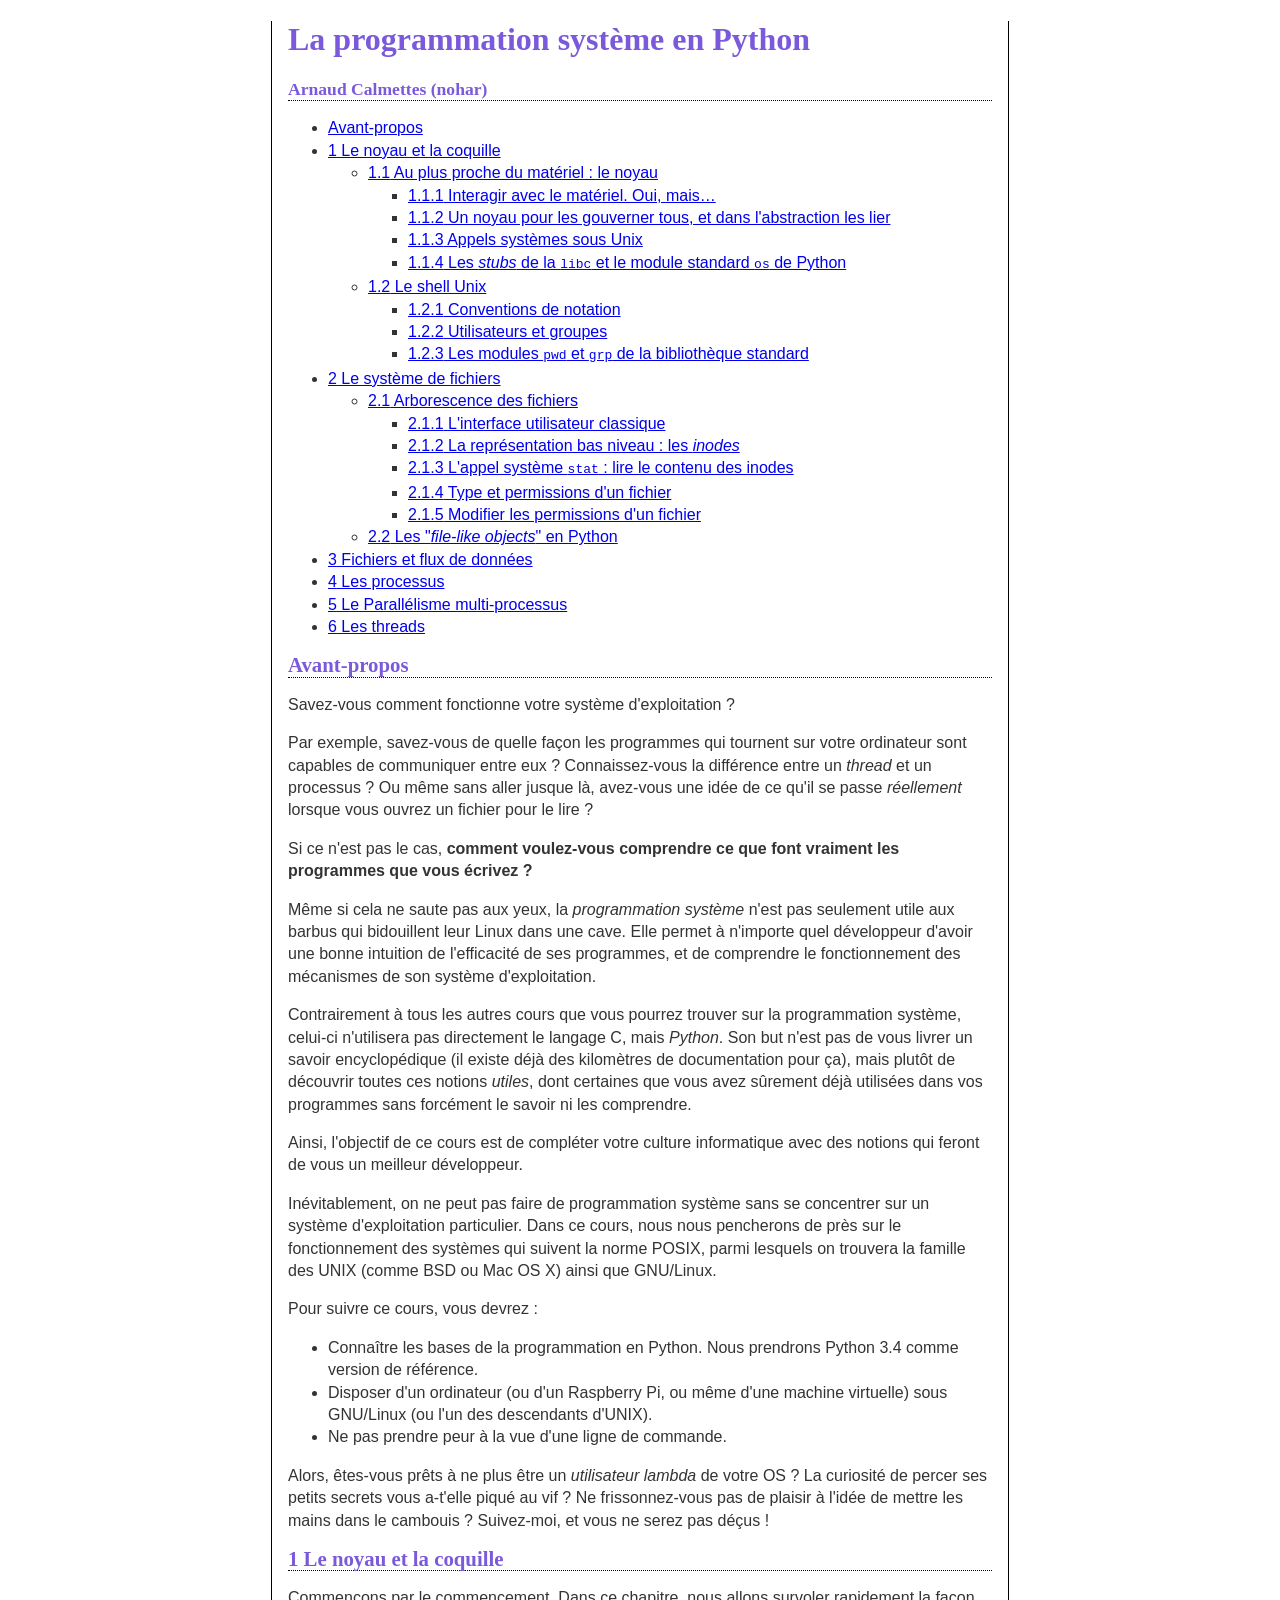
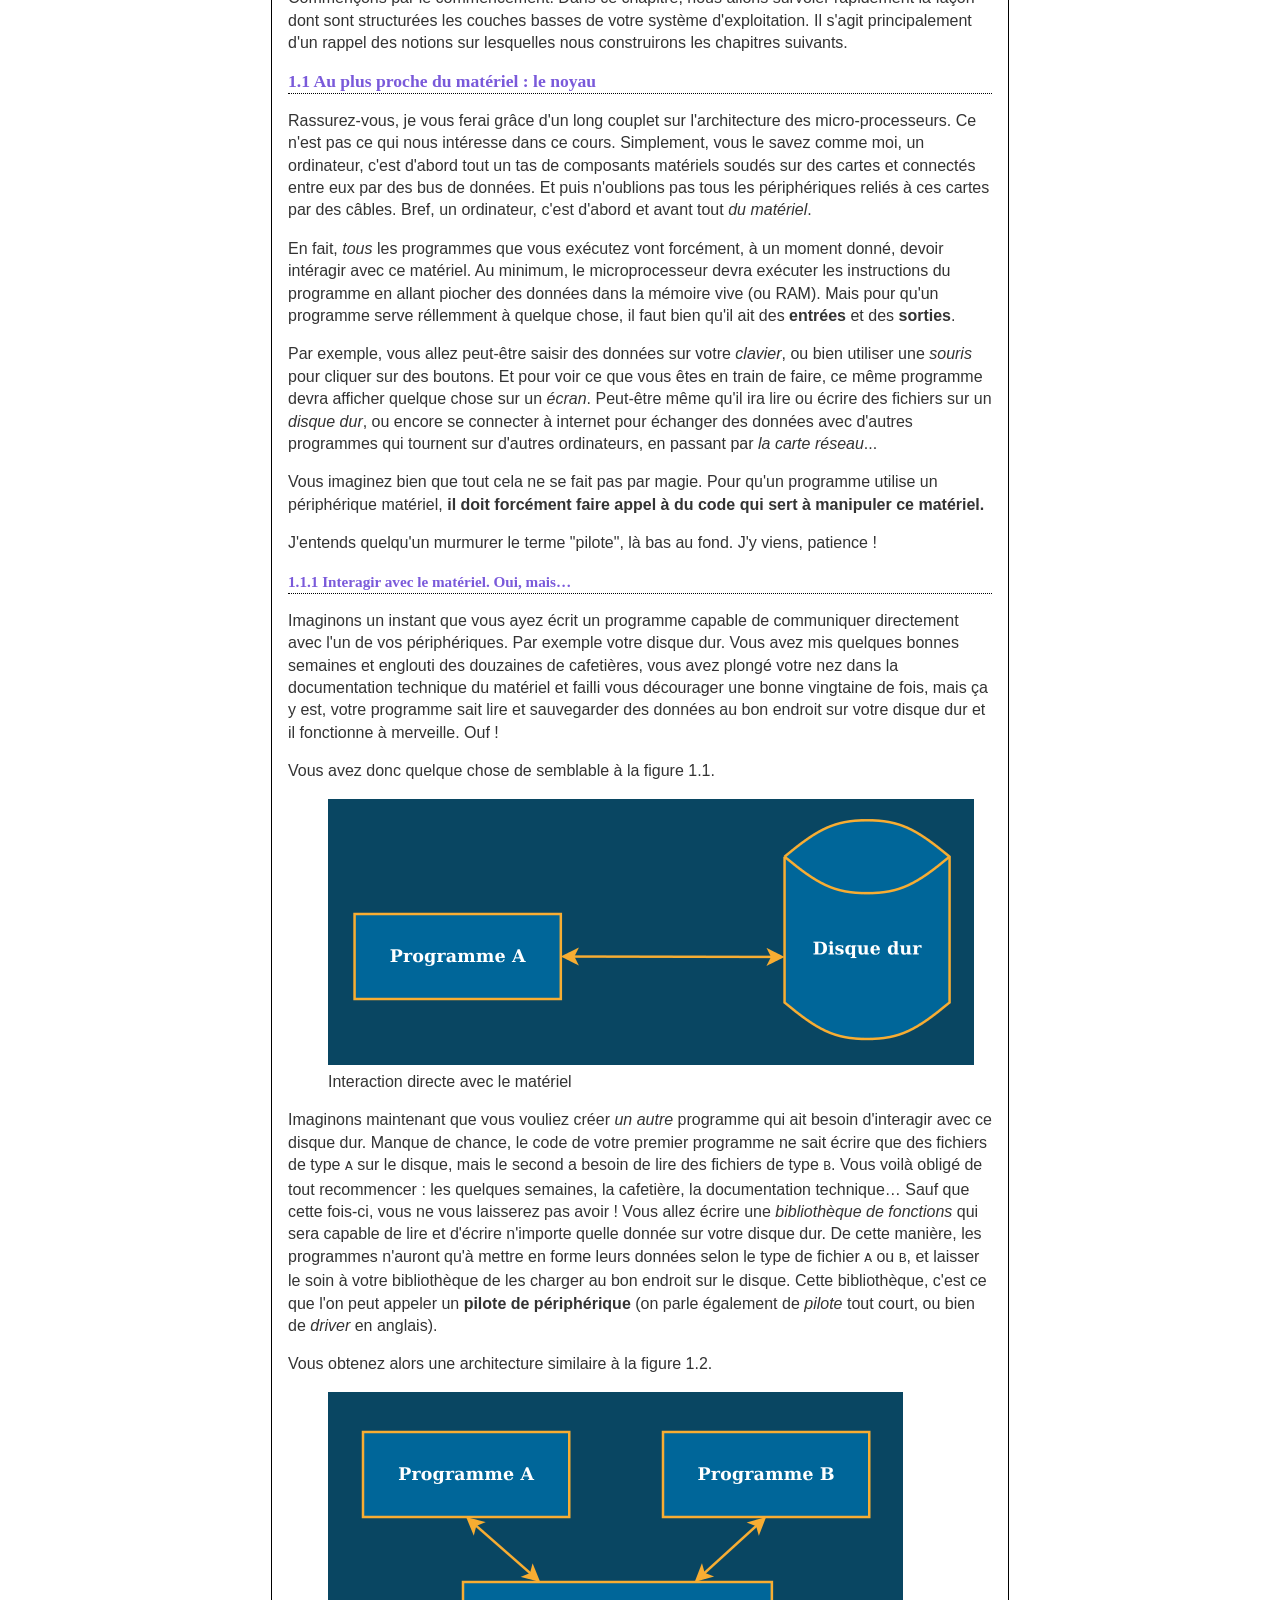
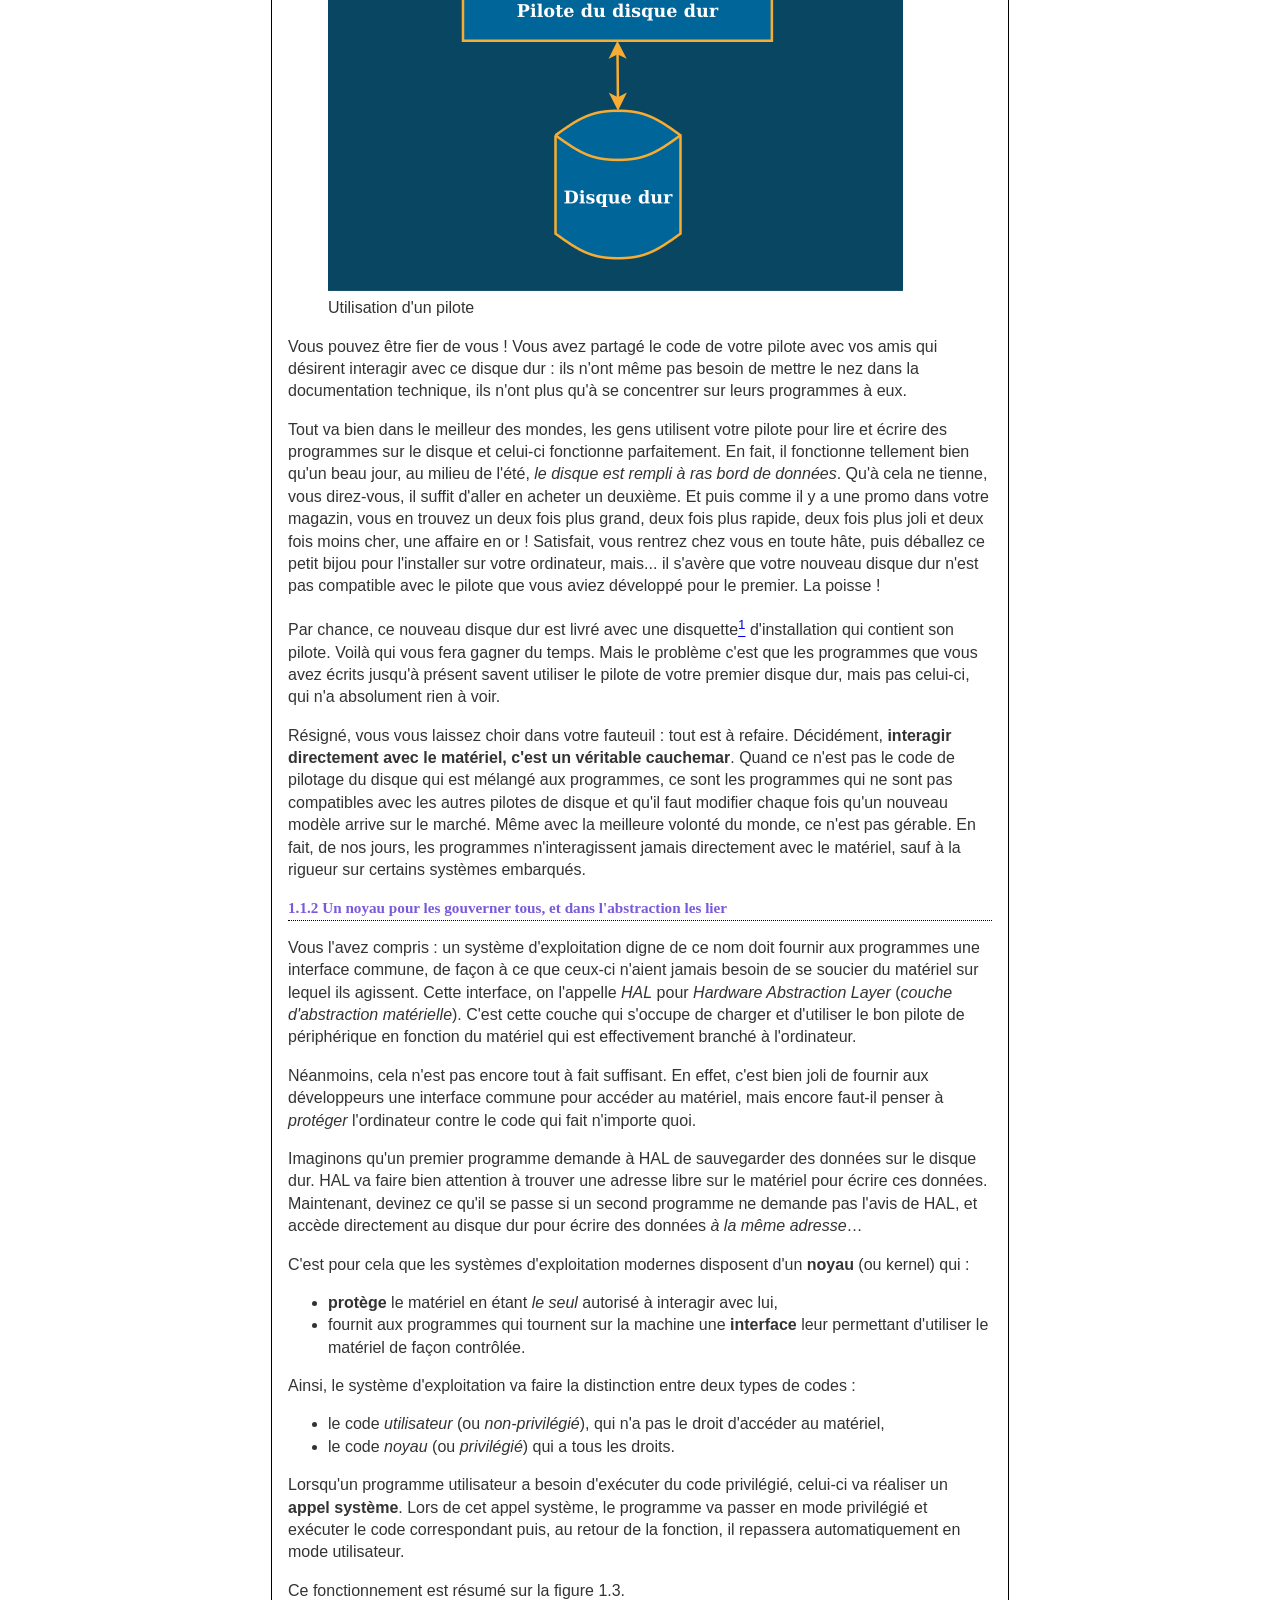
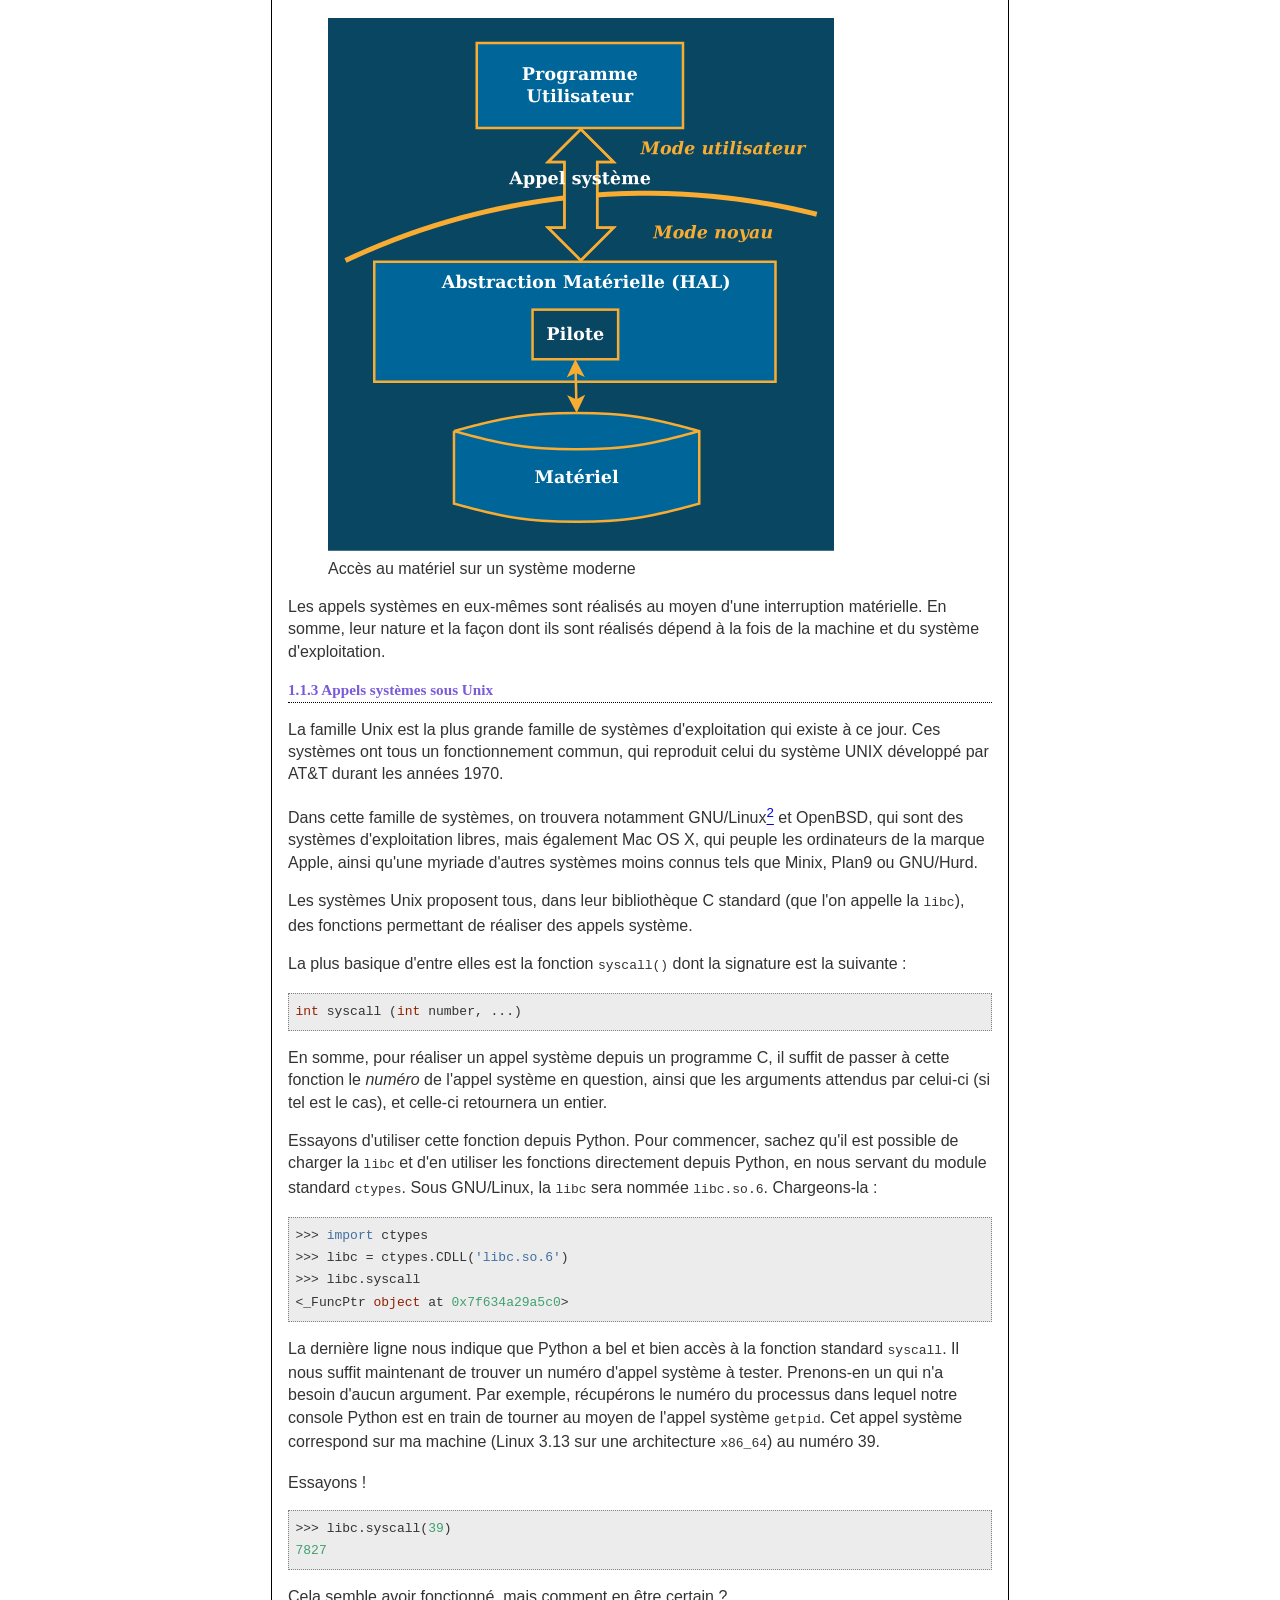
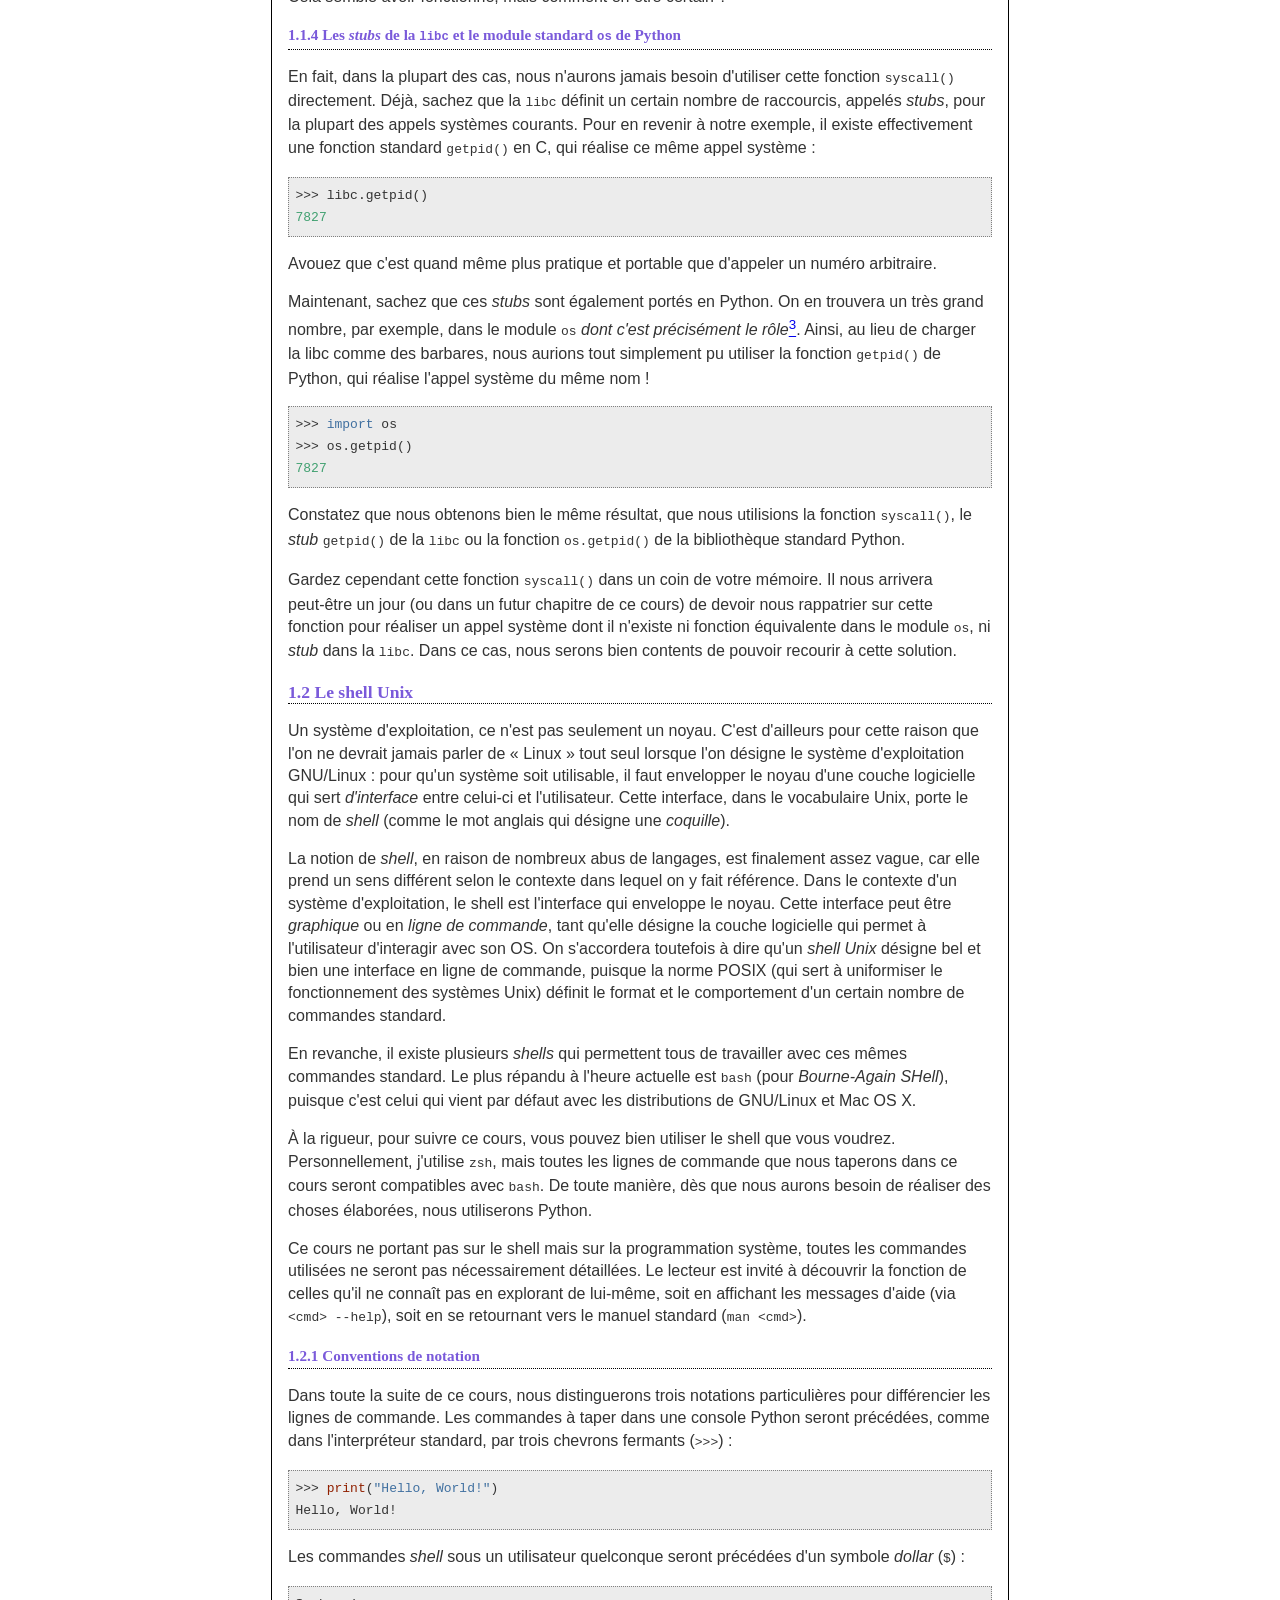
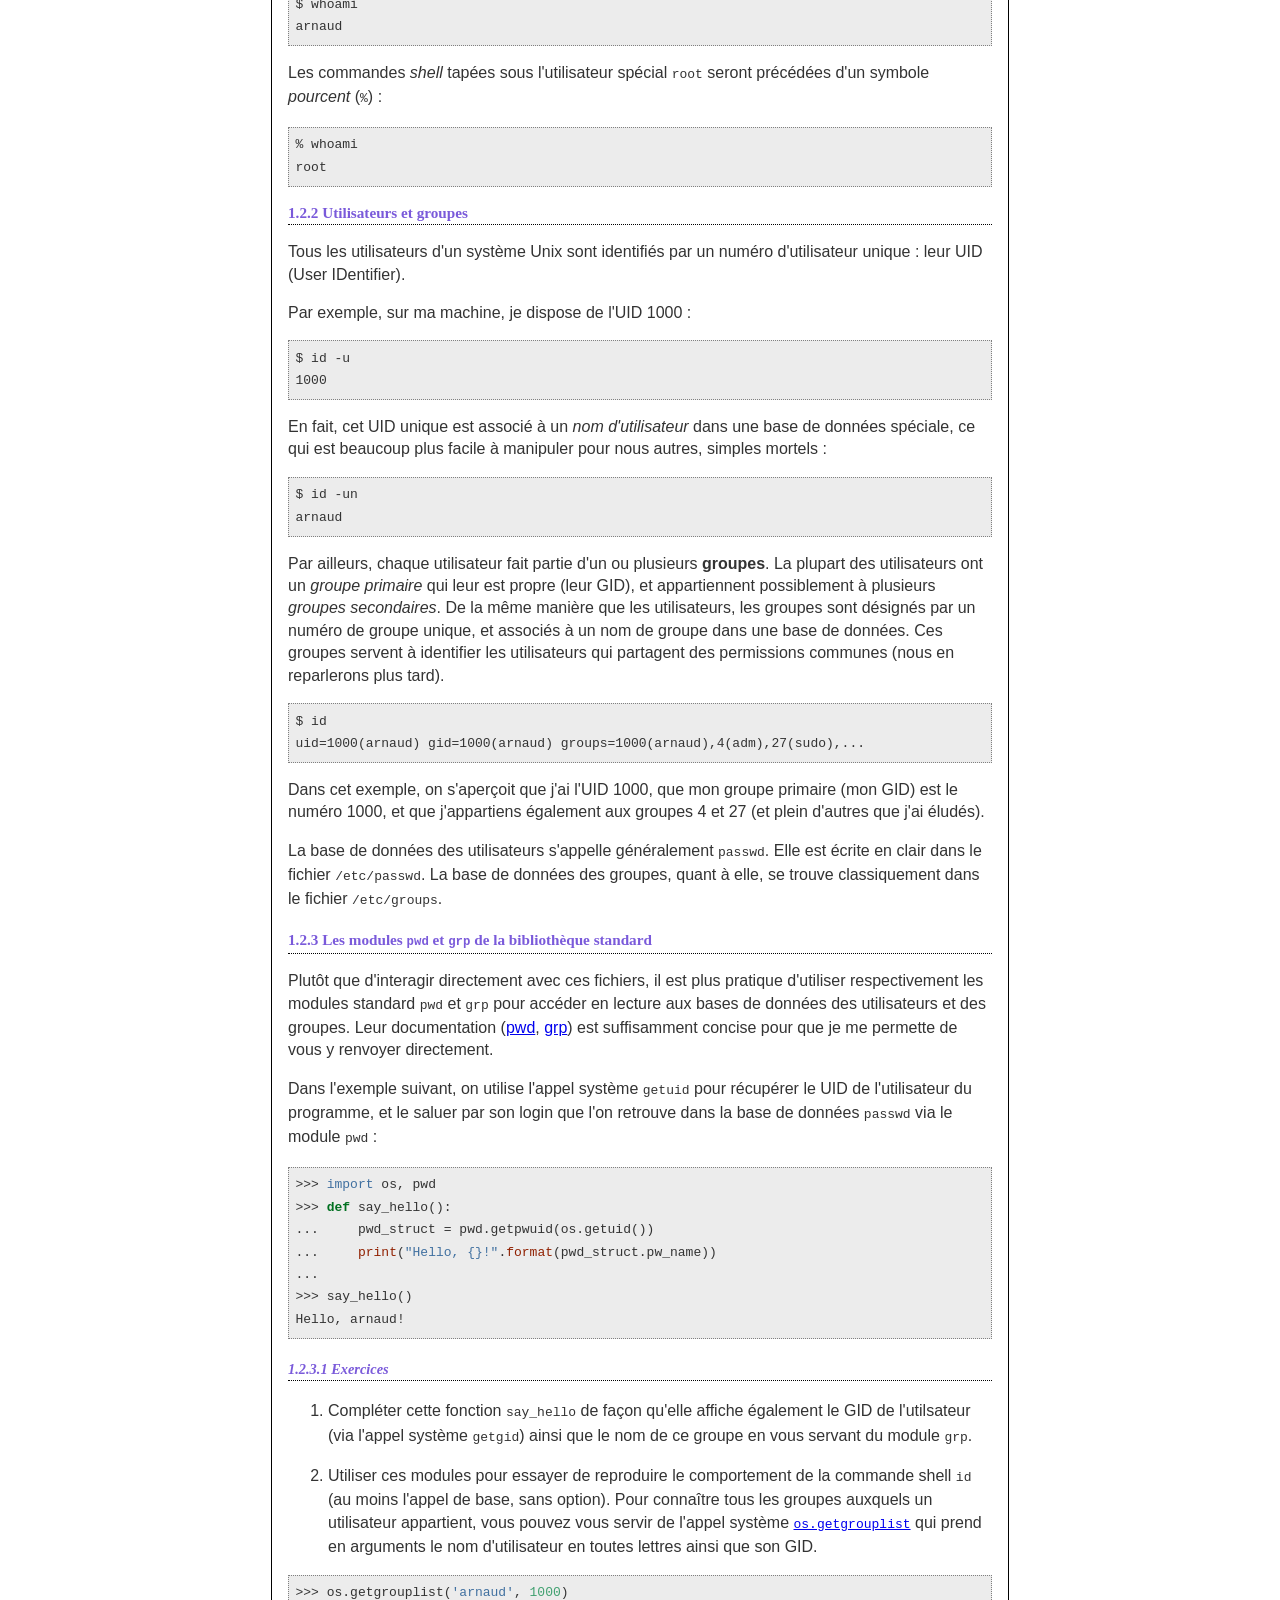
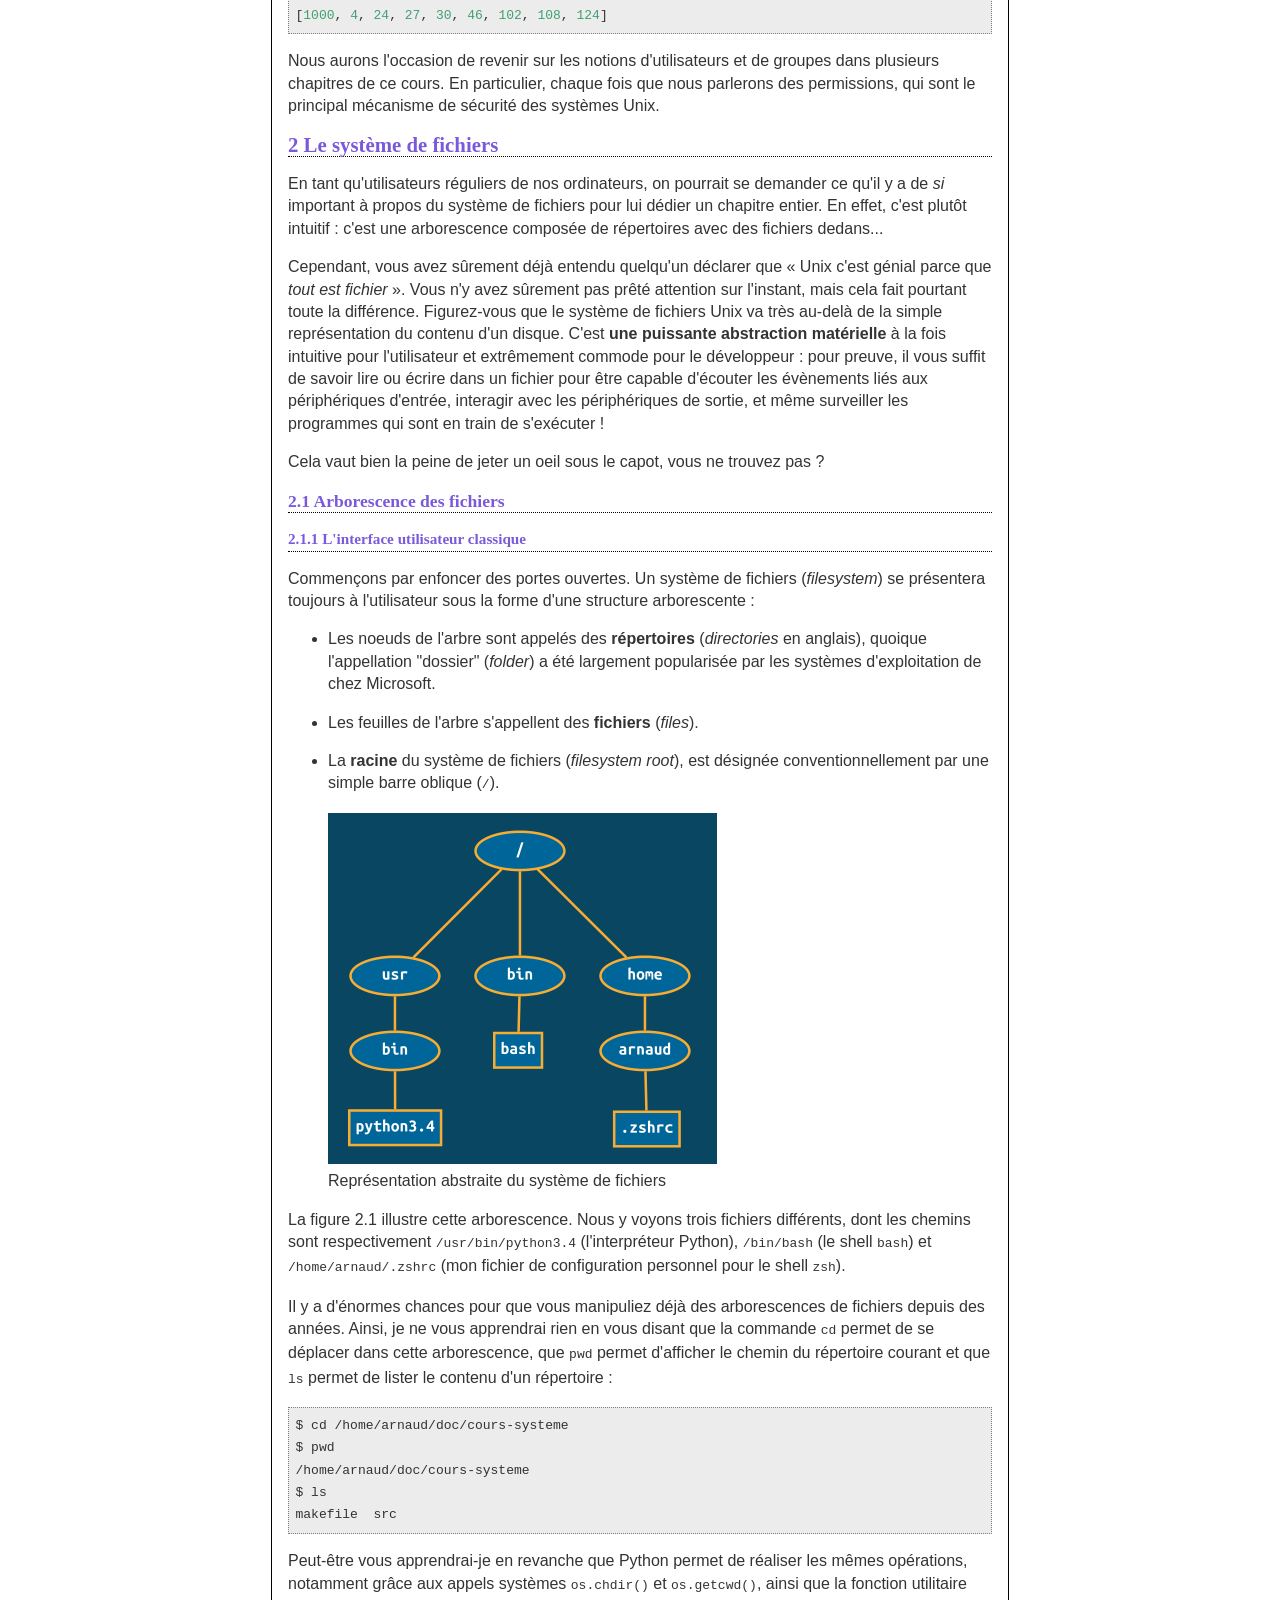
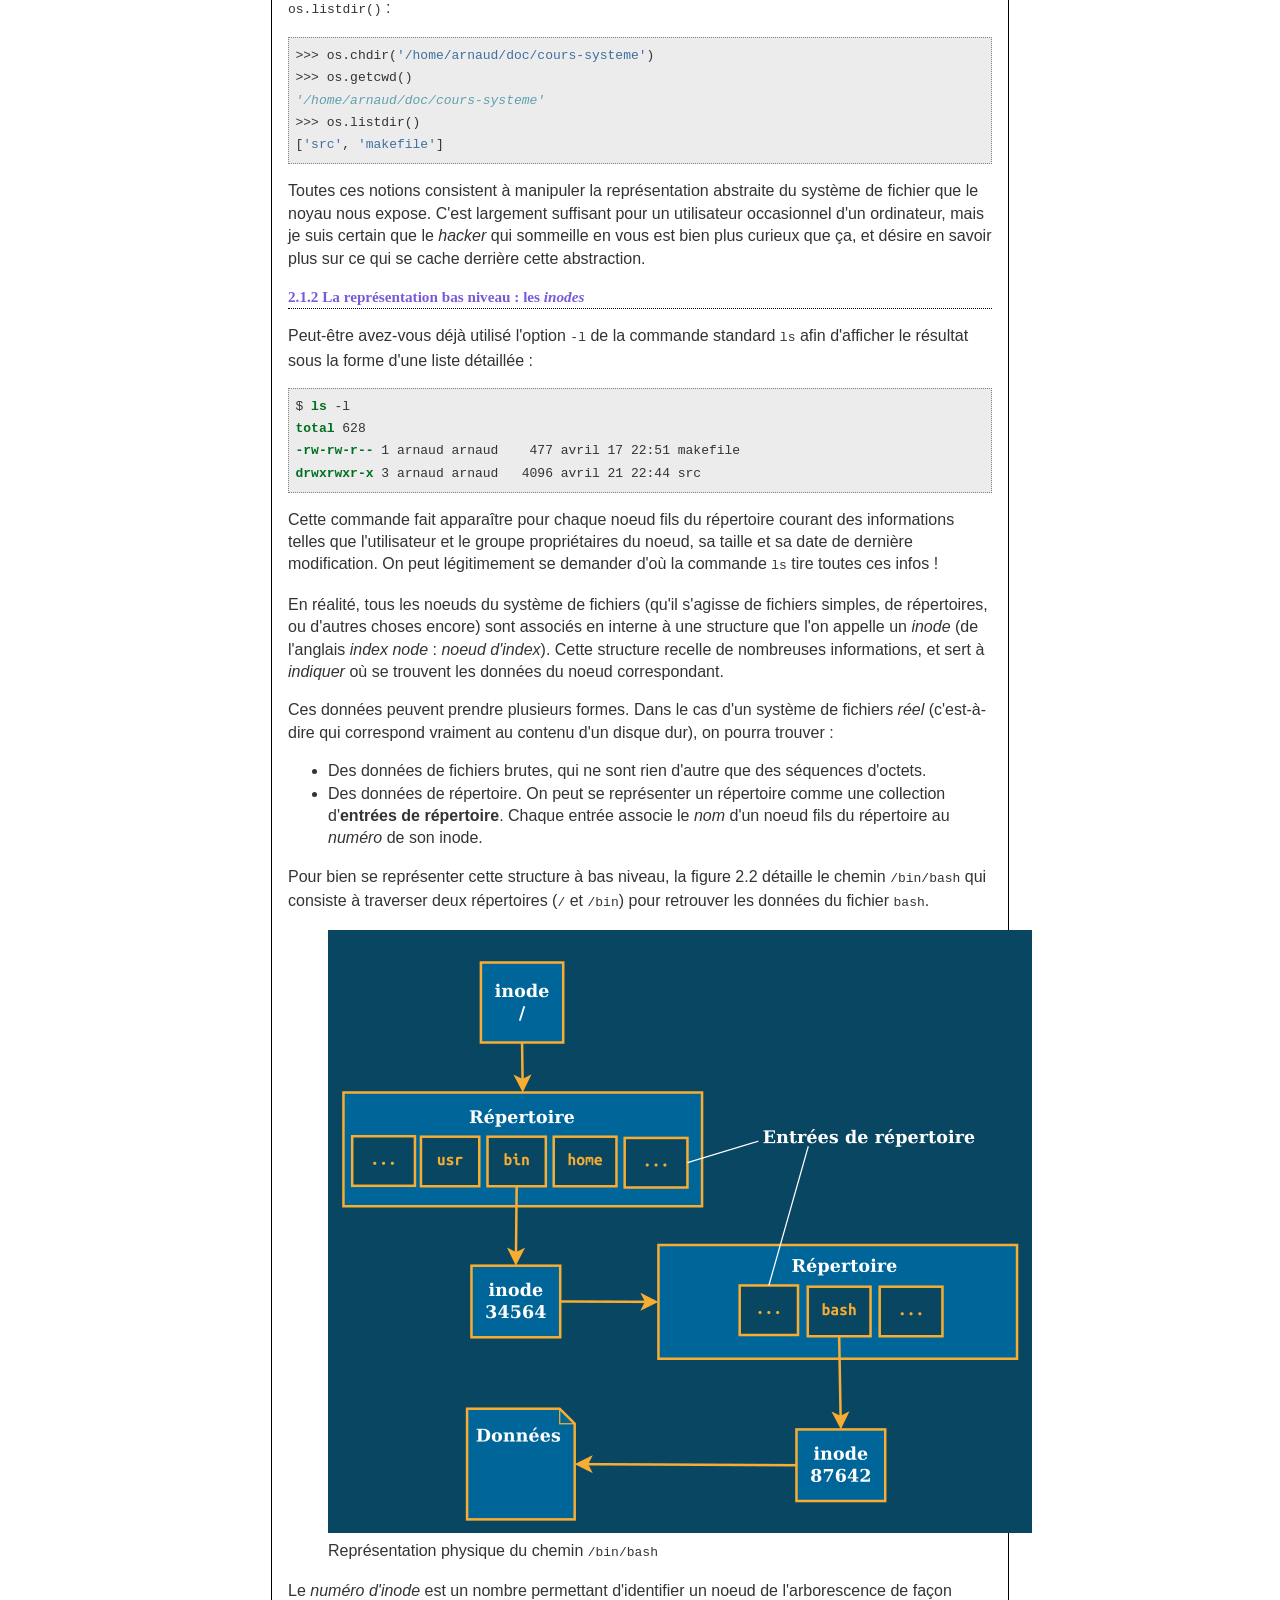
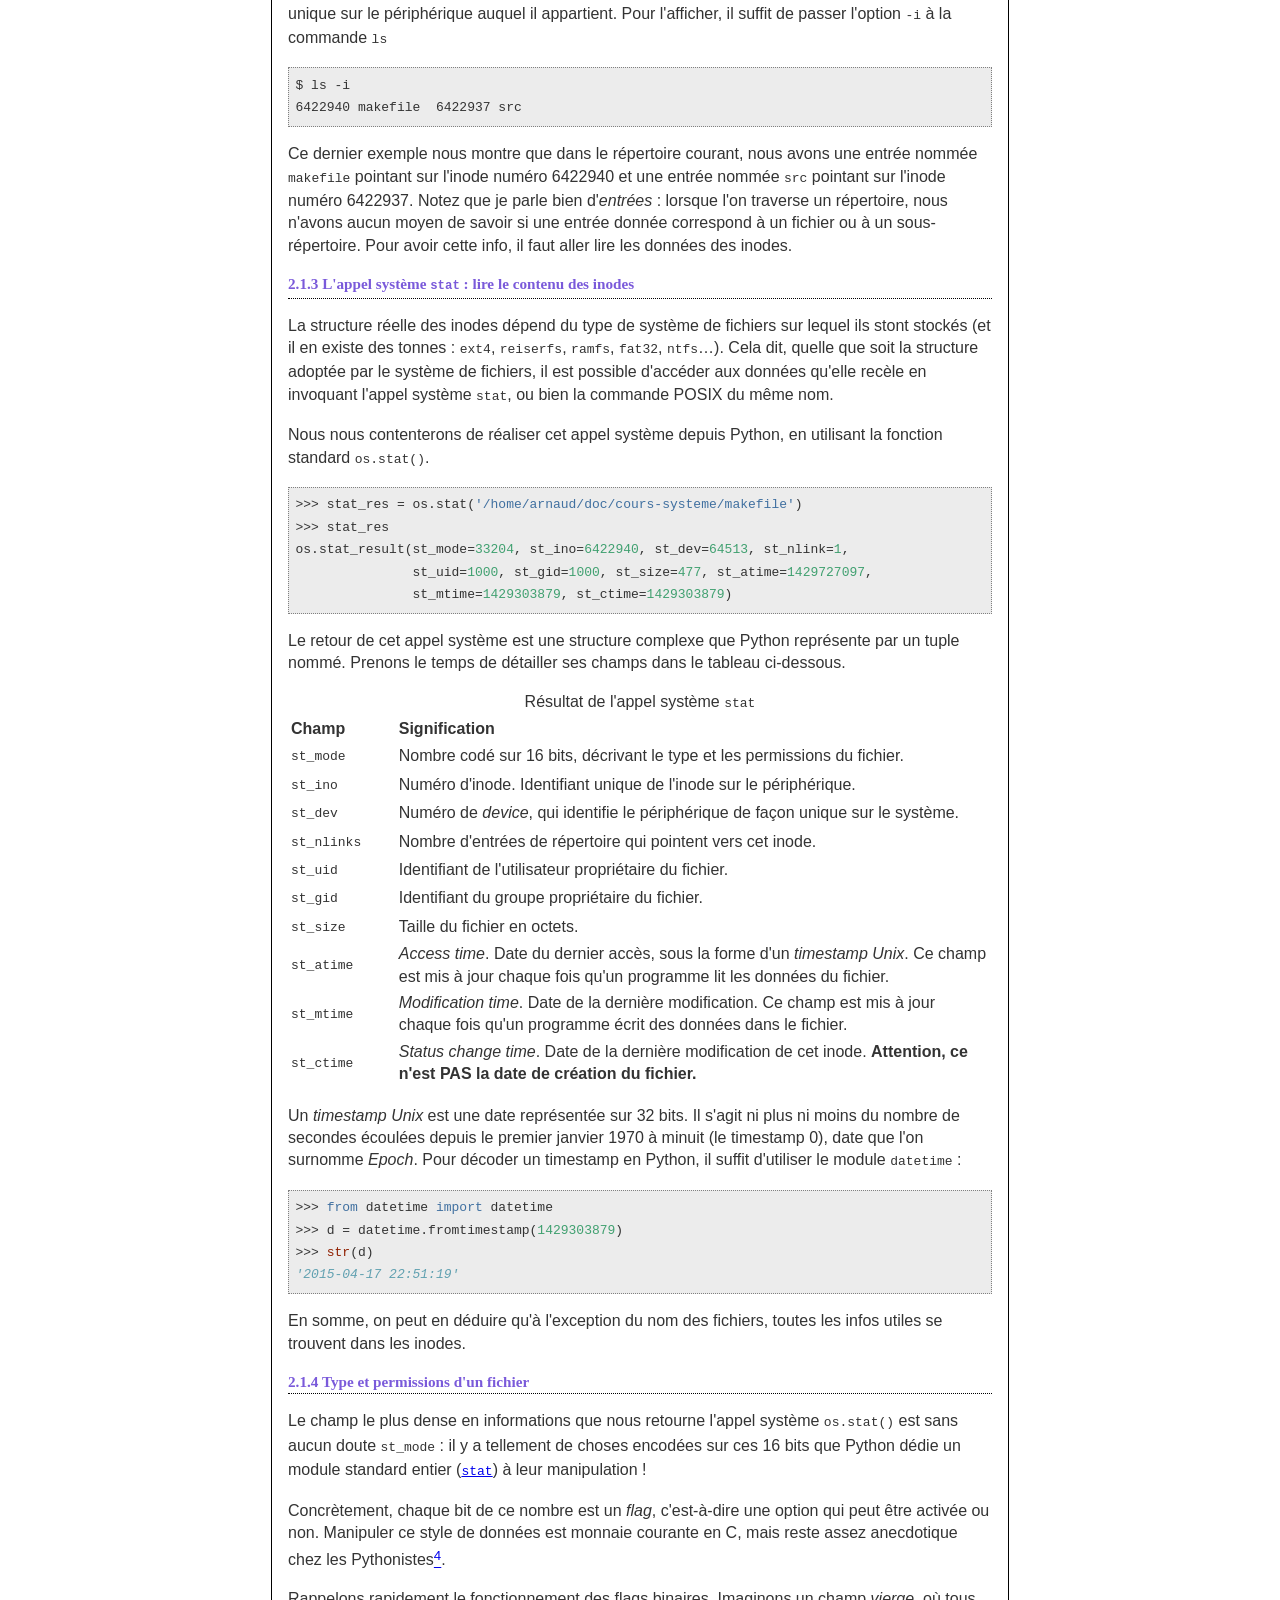
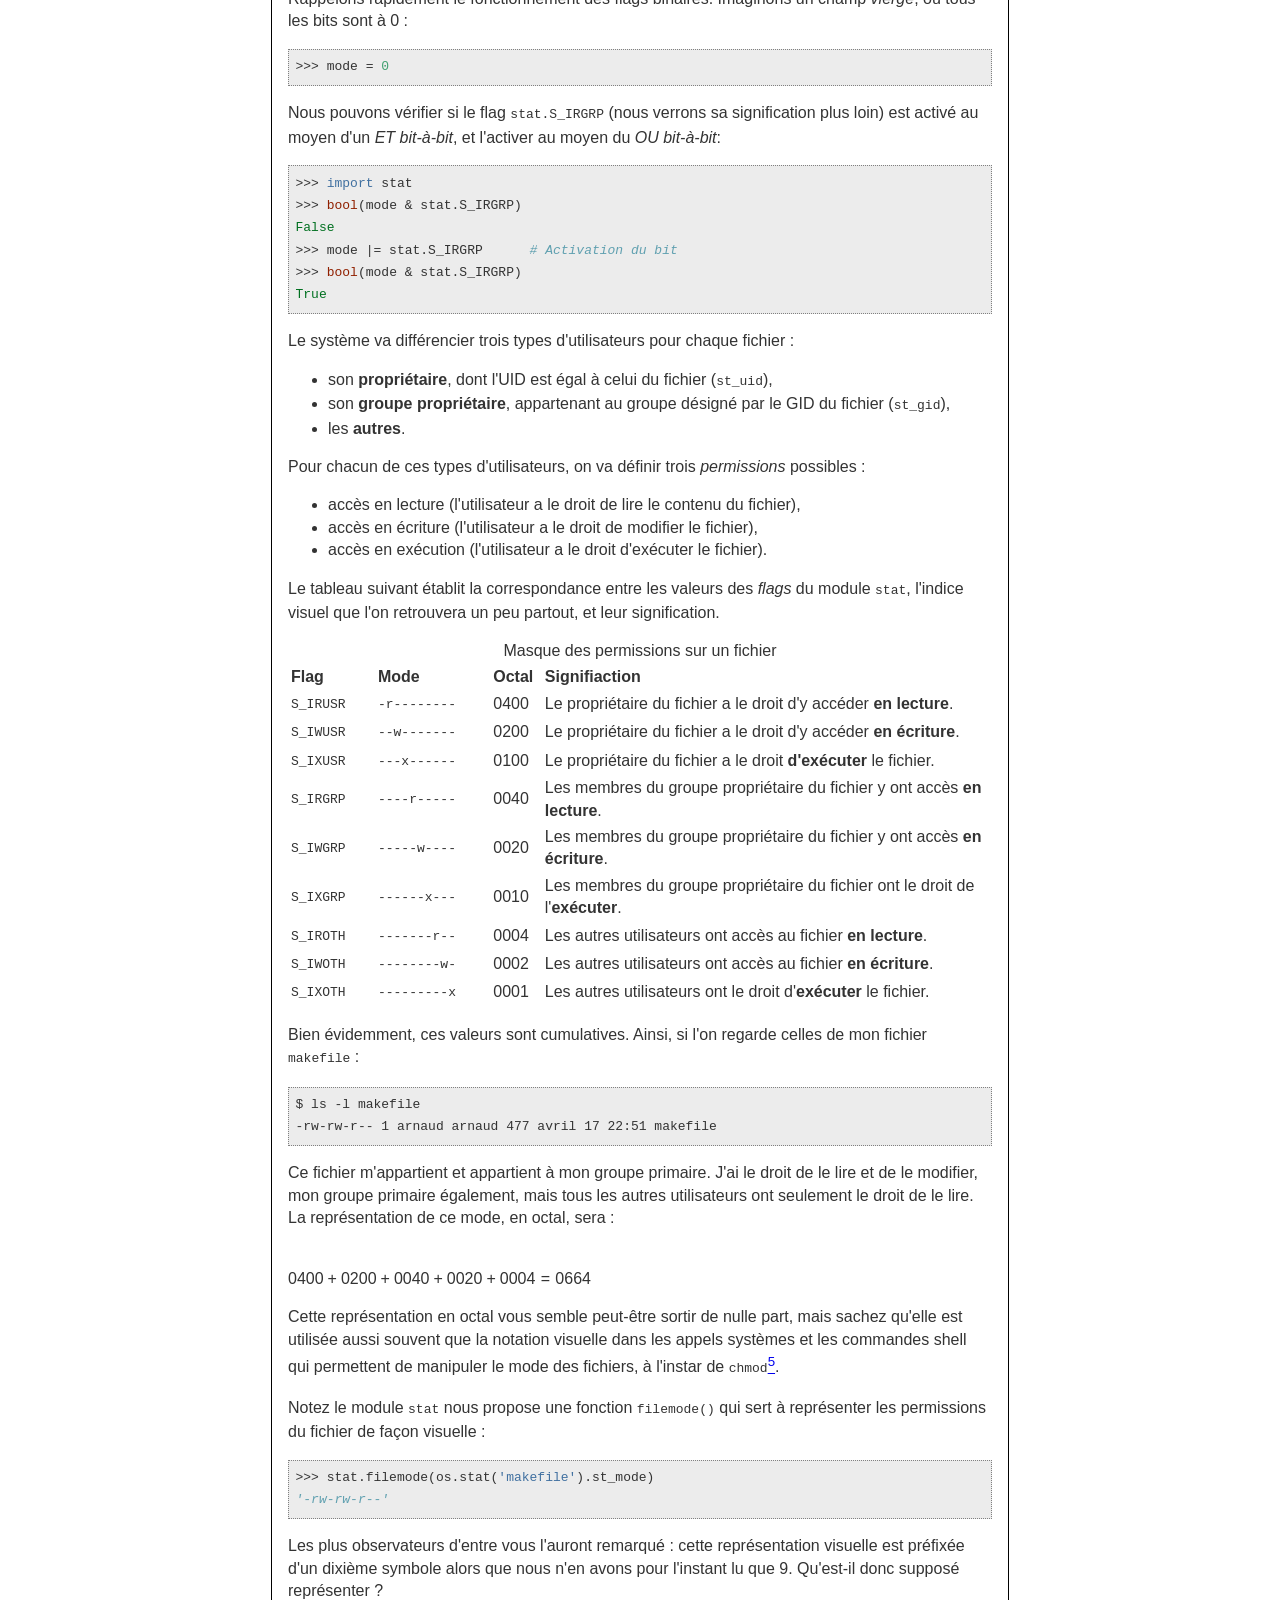
==== commit 919da58e: "Mise à jour" ====
--- a/python_linux.html
+++ b/python_linux.html
@@ -61,7 +61,9 @@
 <li><a href="#la-représentation-bas-niveau-les-inodes"><span class="toc-section-number">2.1.2</span> La représentation bas niveau : les <em>inodes</em></a></li>
 <li><a href="#lappel-système-stat-lire-le-contenu-des-inodes"><span class="toc-section-number">2.1.3</span> L'appel système <code>stat</code> : lire le contenu des inodes</a></li>
 <li><a href="#type-et-permissions-dun-fichier"><span class="toc-section-number">2.1.4</span> Type et permissions d'un fichier</a></li>
+<li><a href="#modifier-les-permissions-dun-fichier"><span class="toc-section-number">2.1.5</span> Modifier les permissions d'un fichier</a></li>
 </ul></li>
+<li><a href="#les-file-like-objects-en-python"><span class="toc-section-number">2.2</span> Les &quot;<em>file-like objects</em>&quot; en Python</a></li>
 </ul></li>
 <li><a href="#fichiers-et-flux-de-données"><span class="toc-section-number">3</span> Fichiers et flux de données</a></li>
 <li><a href="#les-processus"><span class="toc-section-number">4</span> Les processus</a></li>
@@ -429,6 +431,42 @@
 <li><code>S_IFDIR</code>: l'inode désigne un <em>répertoire</em>, représenté par le préfixe <code>d</code>.</li>
 </ul>
 <p>Il existe encore (plein) d'autres flags et d'autres informations encodées dans ce champ <code>st_mode</code>, mais nous allons nous contenter de ceux-ci pour l'instant<a href="#fn6" class="footnoteRef" id="fnref6"><sup>6</sup></a>. Nous découvrirons toutes les autres au fur et à mesure que nous toucherons dans ce cours aux notions qu'elles font intervenir, promis !</p>
+<h3 id="modifier-les-permissions-dun-fichier"><a href="#modifier-les-permissions-dun-fichier"><span class="header-section-number">2.1.5</span> Modifier les permissions d'un fichier</a></h3>
+<p>J'ai mentionné un peu plus haut la commande <code>chmod</code>. Voyons comment l'utiliser (ainsi que la fonction Python équivalente, évidemment).</p>
+<p>Créons un fichier vide pour faire nos tests.</p>
+<pre><code>$ touch monfichier
+$ stat -c &quot;%A (%a) %U:%G&quot; monfichier
+-rw-rw-r-- (664) arnaud:arnaud</code></pre>
+<p>L'option &quot;<code>-c &quot;%A (%a) %U:%G&quot;</code>&quot; de la commande <code>stat</code> sert à lui dire que je veux afficher uniquement les droits (en version lisible puis en octal), le propriétaire et le groupe du fichier.</p>
+<p>La façon la plus frontale de modifier les droits d'un fichier sera de passer à <code>chmod</code> la valeur octale du masque de droits. Par exemple, si je souhaite retirer les droits en écriture au groupe, je vais calculer le nouveau masque en prenant l'actuel (0664) auquel je retranche la valeur de <code>S_IRGRP</code> (0020), ce qui me donne 0644 :</p>
+<pre><code>$ chmod 644 monfichier
+$ stat -c &quot;%A (%a) %U:%G&quot; monfichier
+-rw-r--r-- (644) arnaud:arnaud</code></pre>
+<p>L'autre syntaxe acceptée par <code>chmod</code> consiste à spécifier :</p>
+<ul>
+<li>le(s) type(s) d'utilisateur(s) (<code>u</code> pour le propriétaire, <code>g</code> pour le groupe et <code>o</code> pour les autres),</li>
+<li>l'ajout (<code>+</code>) ou le retrait (<code>-</code>) du droit,</li>
+<li>la valeur du droit (<code>r</code> pour la lecture, <code>w</code> pour l'écriture, <code>x</code> pour l'exécution)</li>
+</ul>
+<p>Par exemple, pour rajouter les droits en exécution au propriétaire et ceux en lecture au groupe et aux autres :</p>
+<pre><code>$ chmod u+x,go+w monfichier
+$ stat -c &quot;%A (%a) %U:%G&quot; monfichier
+-rwxrw-rw- (766) arnaud:arnaud</code></pre>
+<p>Oh et puis non, en fait, je ne veux pas exécuter ce fichier ni que les autres le lisent ni écrivent dedans, finalement :</p>
+<pre><code>$ chmod u-x,o-rw monfichier
+$ stat -c &quot;%A (%a) %U:%G&quot; monfichier
+-rw-rw---- (660) arnaud:arnaud</code></pre>
+<p>En Python, cependant, cette syntaxe <em>user-friendly</em> n'existe pas. La fonction <code>os.chmod()</code> n'accepte que la valeur du masque, que vous pouvez spécifier soit de façon verbeuse en assemblant celui-ci via les flags du module <code>stat</code>.</p>
+<pre class="sourceCode python"><code class="sourceCode python">&gt;&gt;&gt; os.chmod(<span class="st">&quot;monfichier&quot;</span>,
+...       stat.S_IRUSR | stat.S_IWUSR | stat.S_IRGRP
+... )
+&gt;&gt;&gt; stat.filemode(os.stat(<span class="st">&quot;monfichier&quot;</span>).st_mode)
+<span class="co">&#39;-rw-r-----&#39;</span></code></pre>
+<p>Soit, ce que personnellement je trouve beaucoup plus simple, en utilisant directement la valeur octale :</p>
+<pre class="sourceCode python"><code class="sourceCode python">&gt;&gt;&gt; os.chmod(<span class="st">&quot;monfichier&quot;</span>, <span class="bn">0o664</span>)
+&gt;&gt;&gt; stat.filemode(os.stat(<span class="st">&quot;monfichier&quot;</span>).st_mode)
+<span class="co">&#39;-rw-rw-r--&#39;</span></code></pre>
+<h2 id="les-file-like-objects-en-python"><a href="#les-file-like-objects-en-python"><span class="header-section-number">2.2</span> Les &quot;<em>file-like objects</em>&quot; en Python</a></h2>
 <h1 id="fichiers-et-flux-de-données"><a href="#fichiers-et-flux-de-données"><span class="header-section-number">3</span> Fichiers et flux de données</a></h1>
 <h1 id="les-processus"><a href="#les-processus"><span class="header-section-number">4</span> Les processus</a></h1>
 <h1 id="le-parallélisme-multi-processus"><a href="#le-parallélisme-multi-processus"><span class="header-section-number">5</span> Le Parallélisme multi-processus</a></h1>
--- a/default.css
+++ b/default.css
@@ -0,0 +1,74 @@
+body {
+    margin: auto;
+    padding-right: 1em;
+    padding-left: 1em;
+    max-width: 44em;
+    border-left: 1px solid black;
+    border-right: 1px solid black;
+    color: black;
+    font-family: Verdana, sans-serif;
+    font-size: 100%;
+    line-height: 140%;
+    color: #333;
+}
+pre {
+    border: 1px dotted gray;
+    background-color: #ececec;
+    color: #1111111;
+    padding: 0.5em;
+}
+code {
+    font-family: monospace;
+}
+h1 a, h2 a, h3 a, h4 a, h5 a {
+    text-decoration: none;
+    color: #7a5ada;
+}
+h1, h2, h3, h4, h5 { font-family: verdana;
+    font-weight: bold;
+    border-bottom: 1px dotted black;
+color: #7a5ada; }
+h1 {
+    font-size: 130%;
+}
+
+h2 {
+    font-size: 110%;
+}
+
+h3 {
+    font-size: 95%;
+}
+
+h4 {
+    font-size: 90%;
+    font-style: italic;
+}
+
+h5 {
+    font-size: 90%;
+    font-style: italic;
+}
+
+h1.title {
+    font-size: 200%;
+    font-weight: bold;
+    padding-top: 0.2em;
+    padding-bottom: 0.2em;
+    text-align: left;
+    border: none;
+}
+
+dt code {
+    font-weight: bold;
+}
+dd p {
+    margin-top: 0;
+}
+
+#footer {
+    padding-top: 1em;
+    font-size: 70%;
+    color: gray;
+    text-align: center;
+}
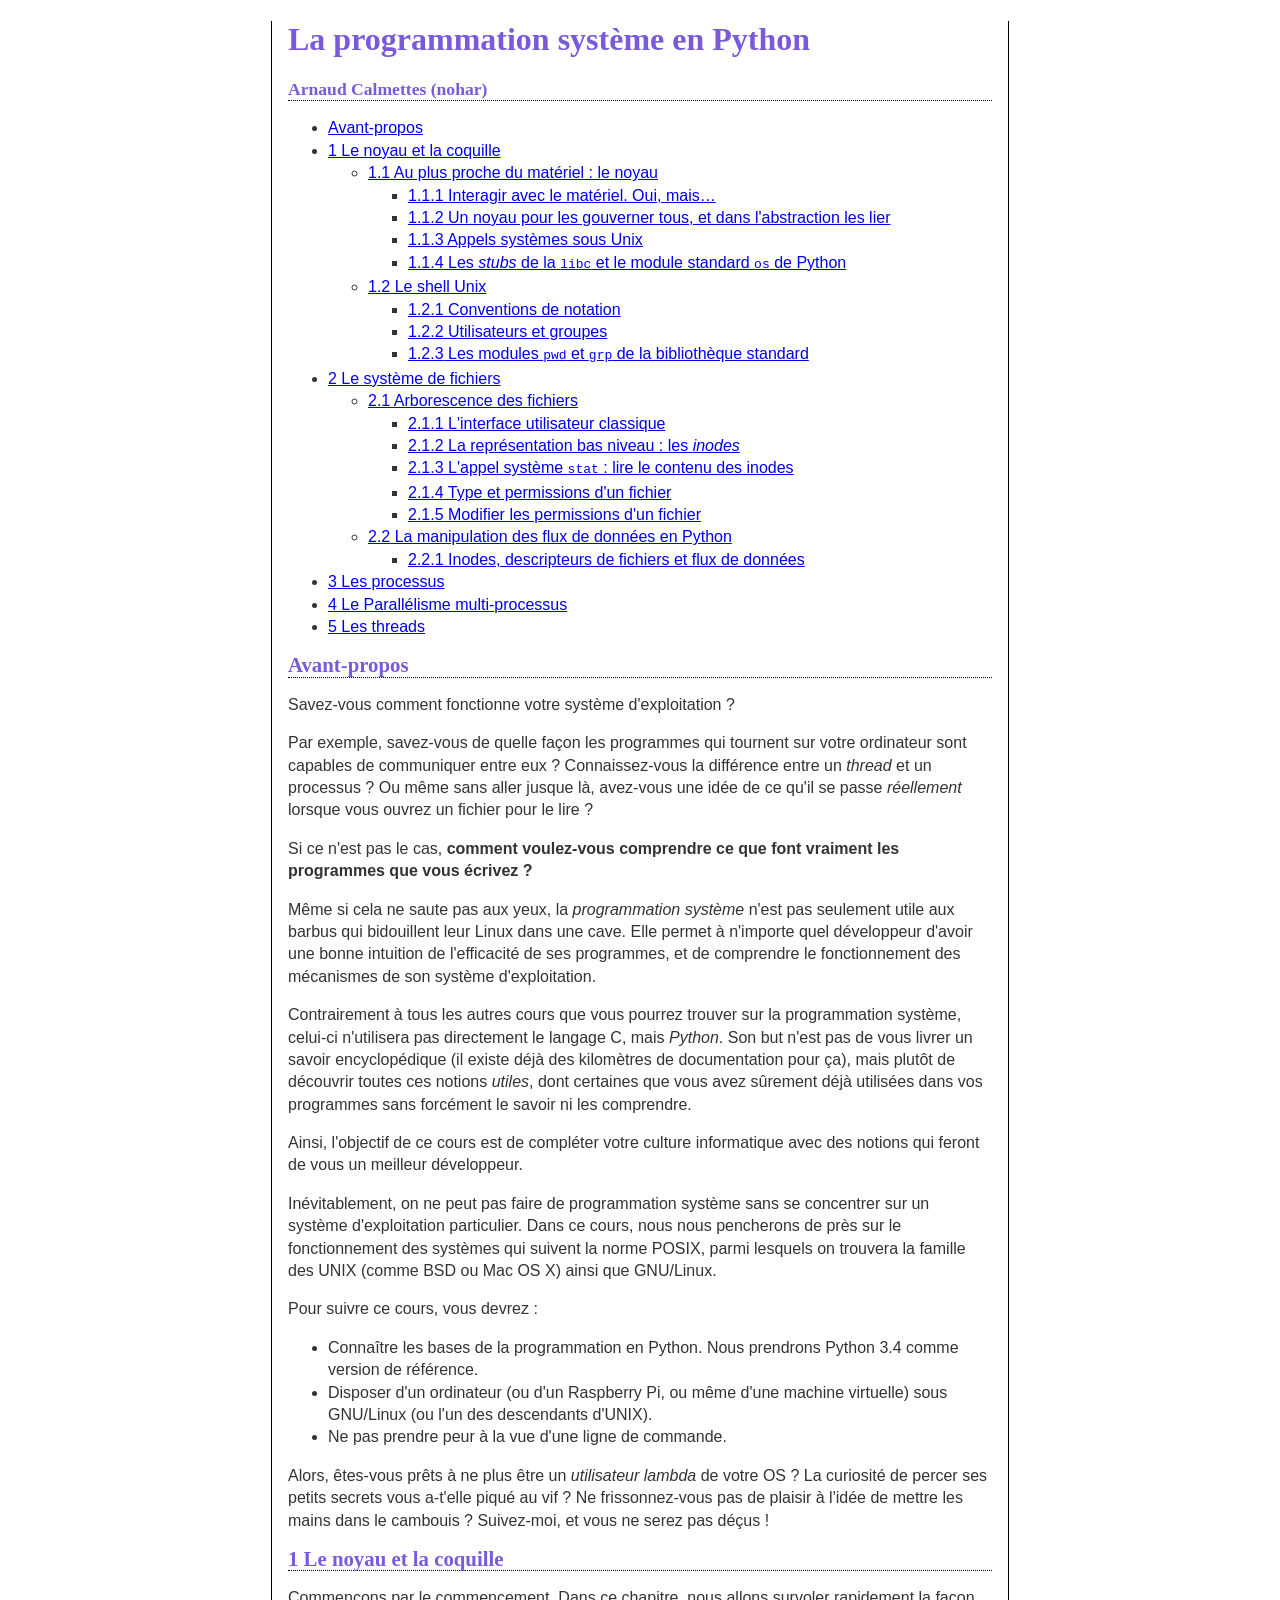
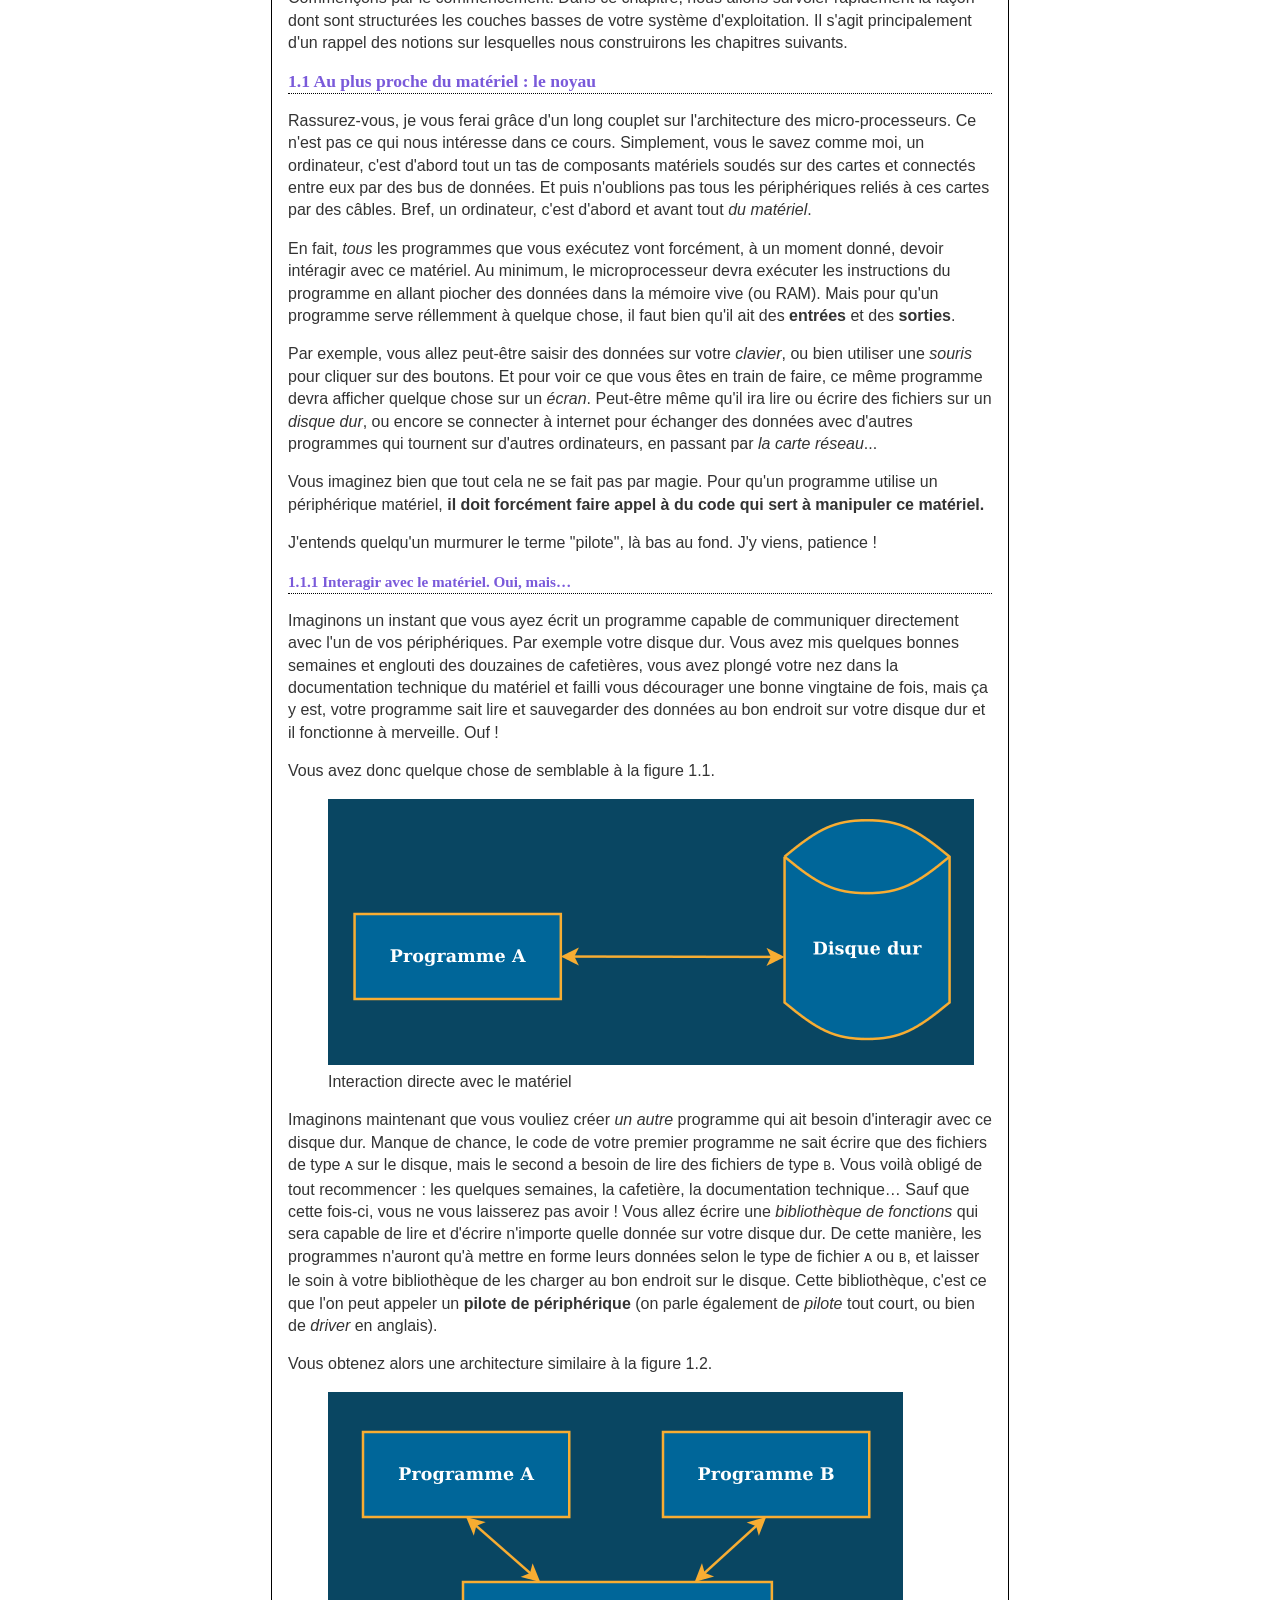
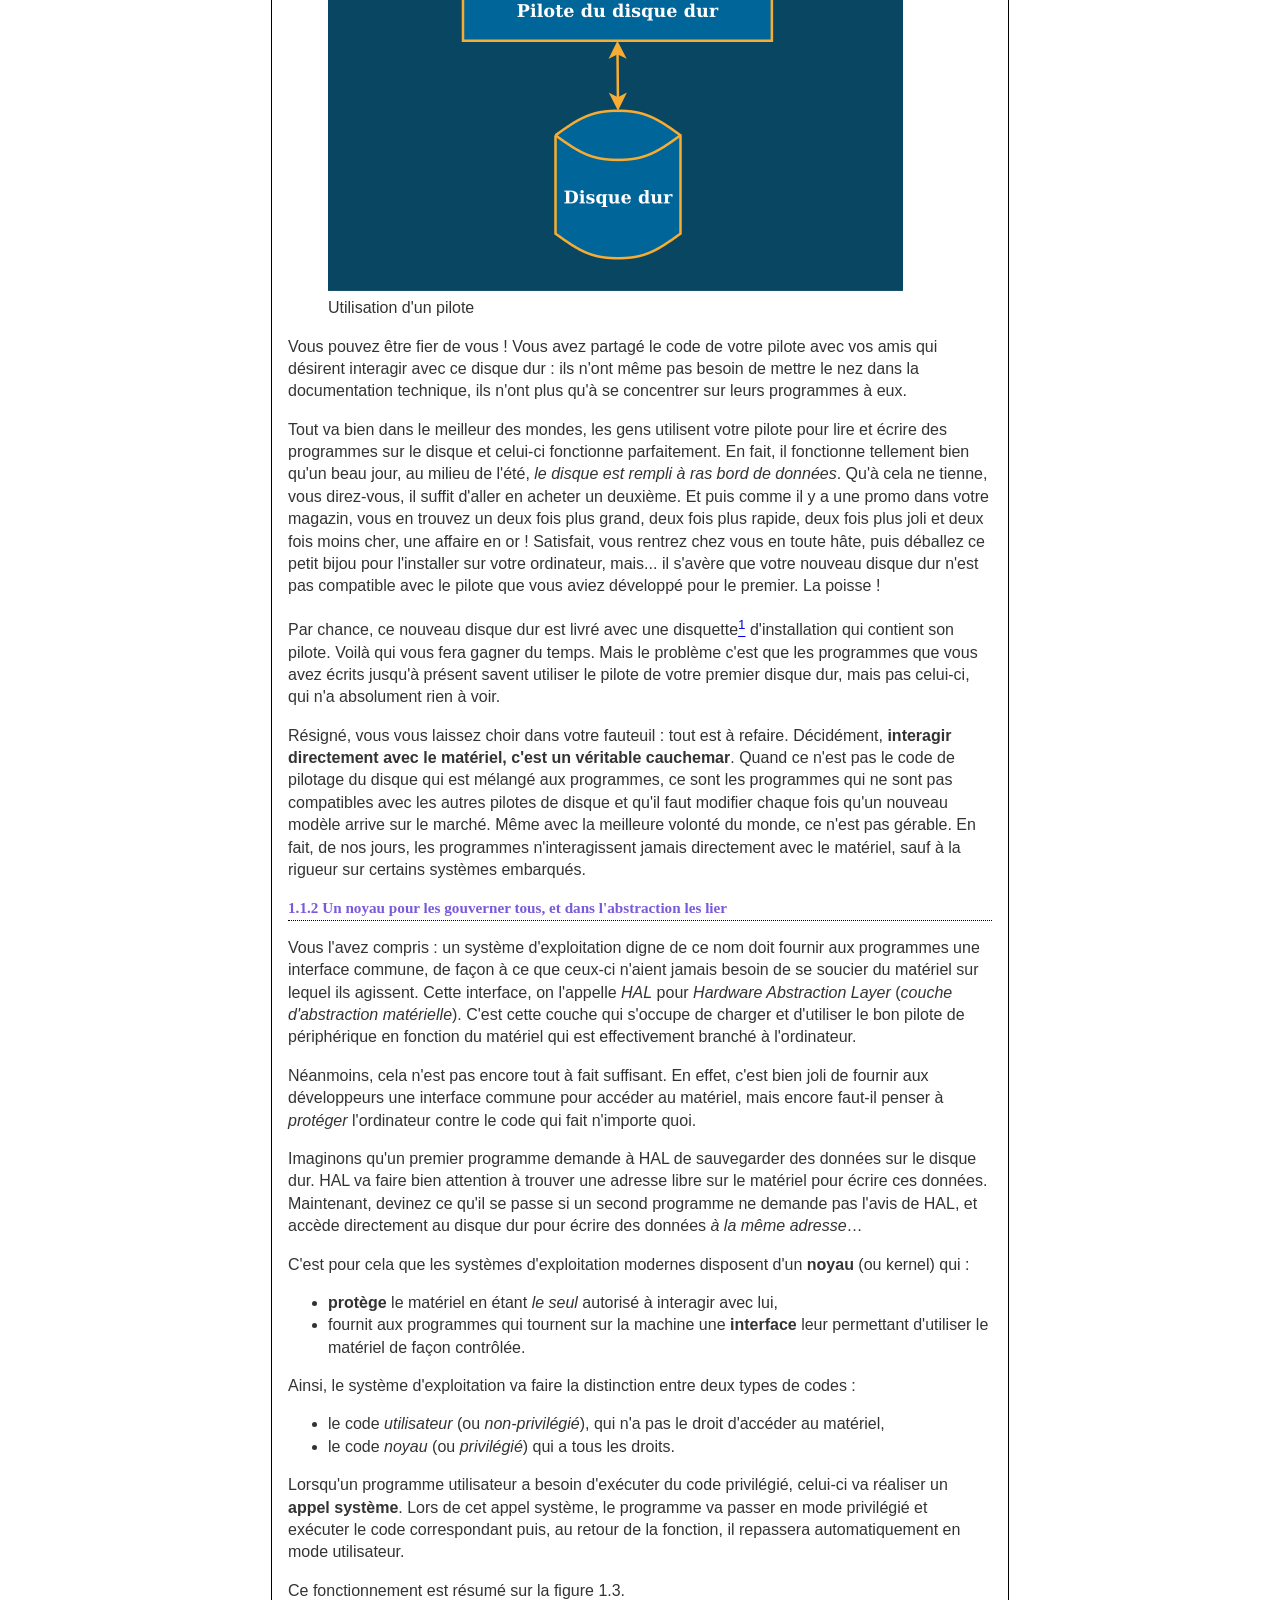
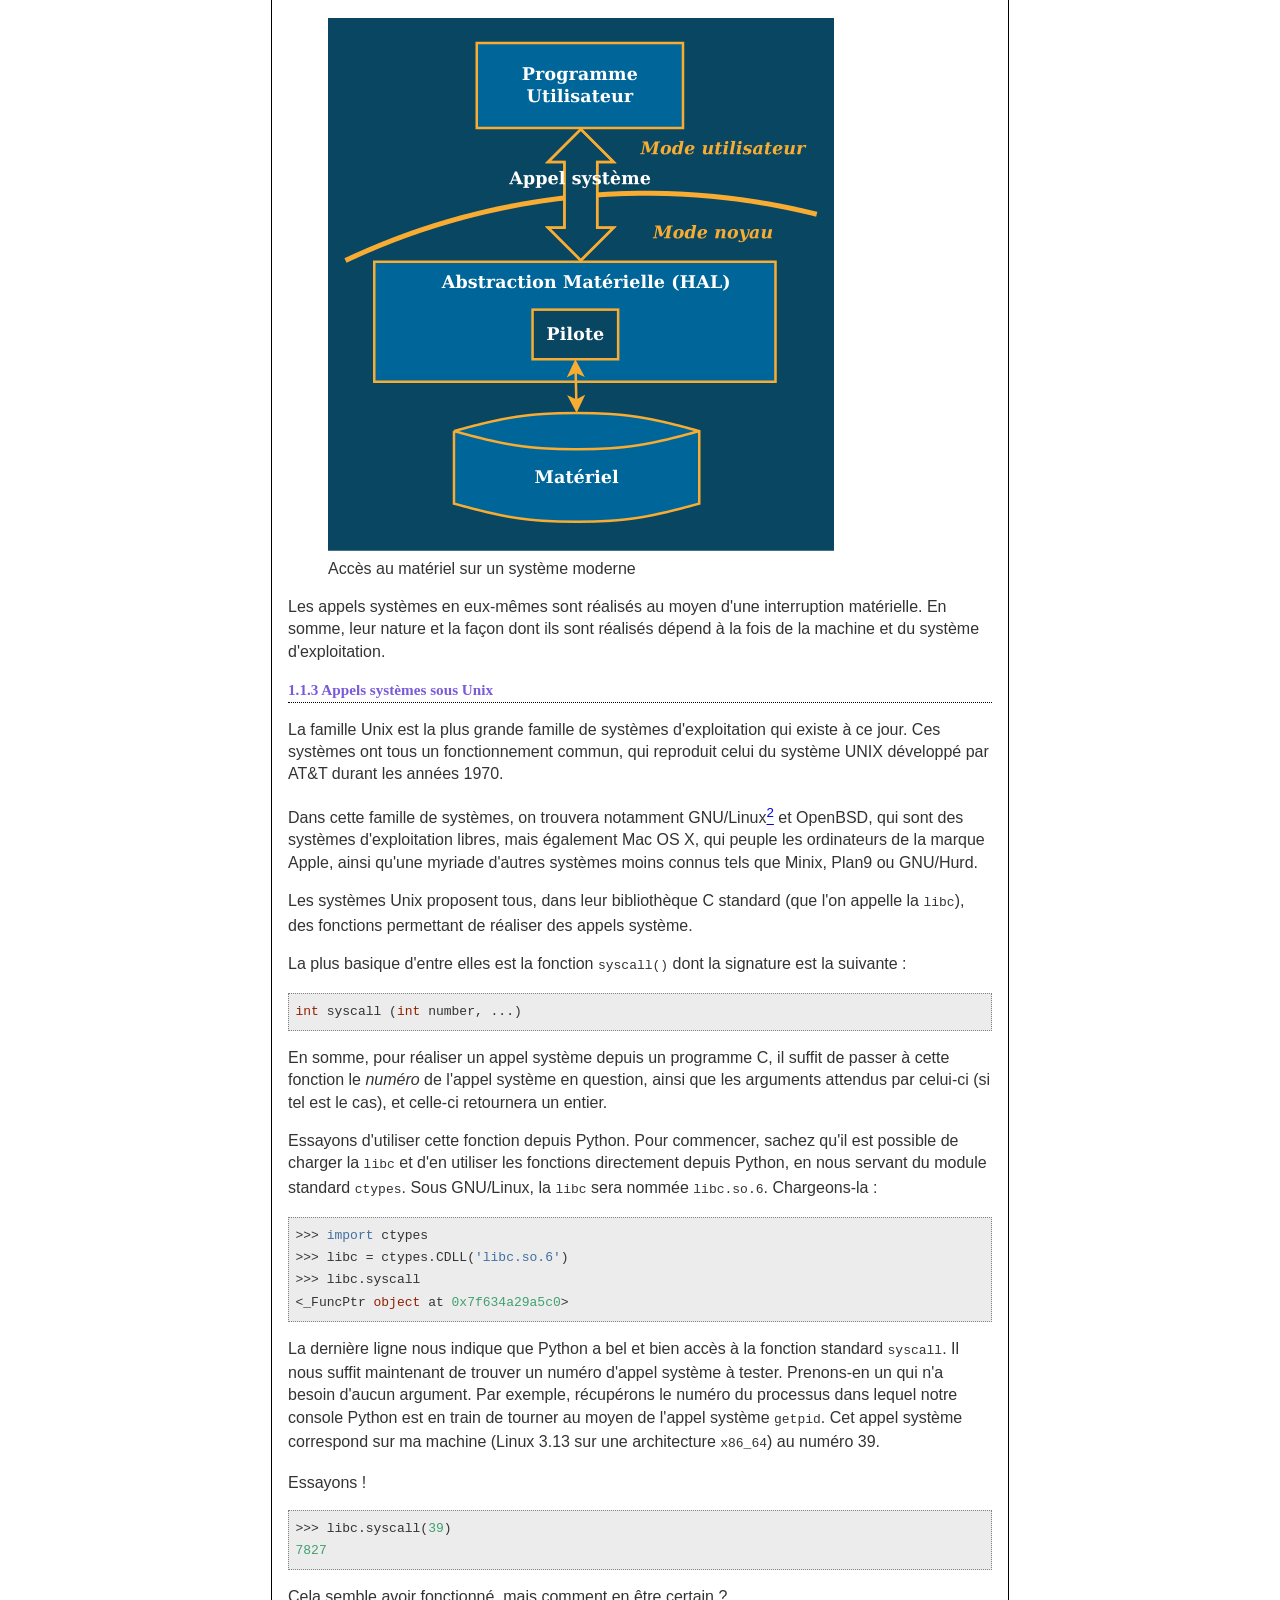
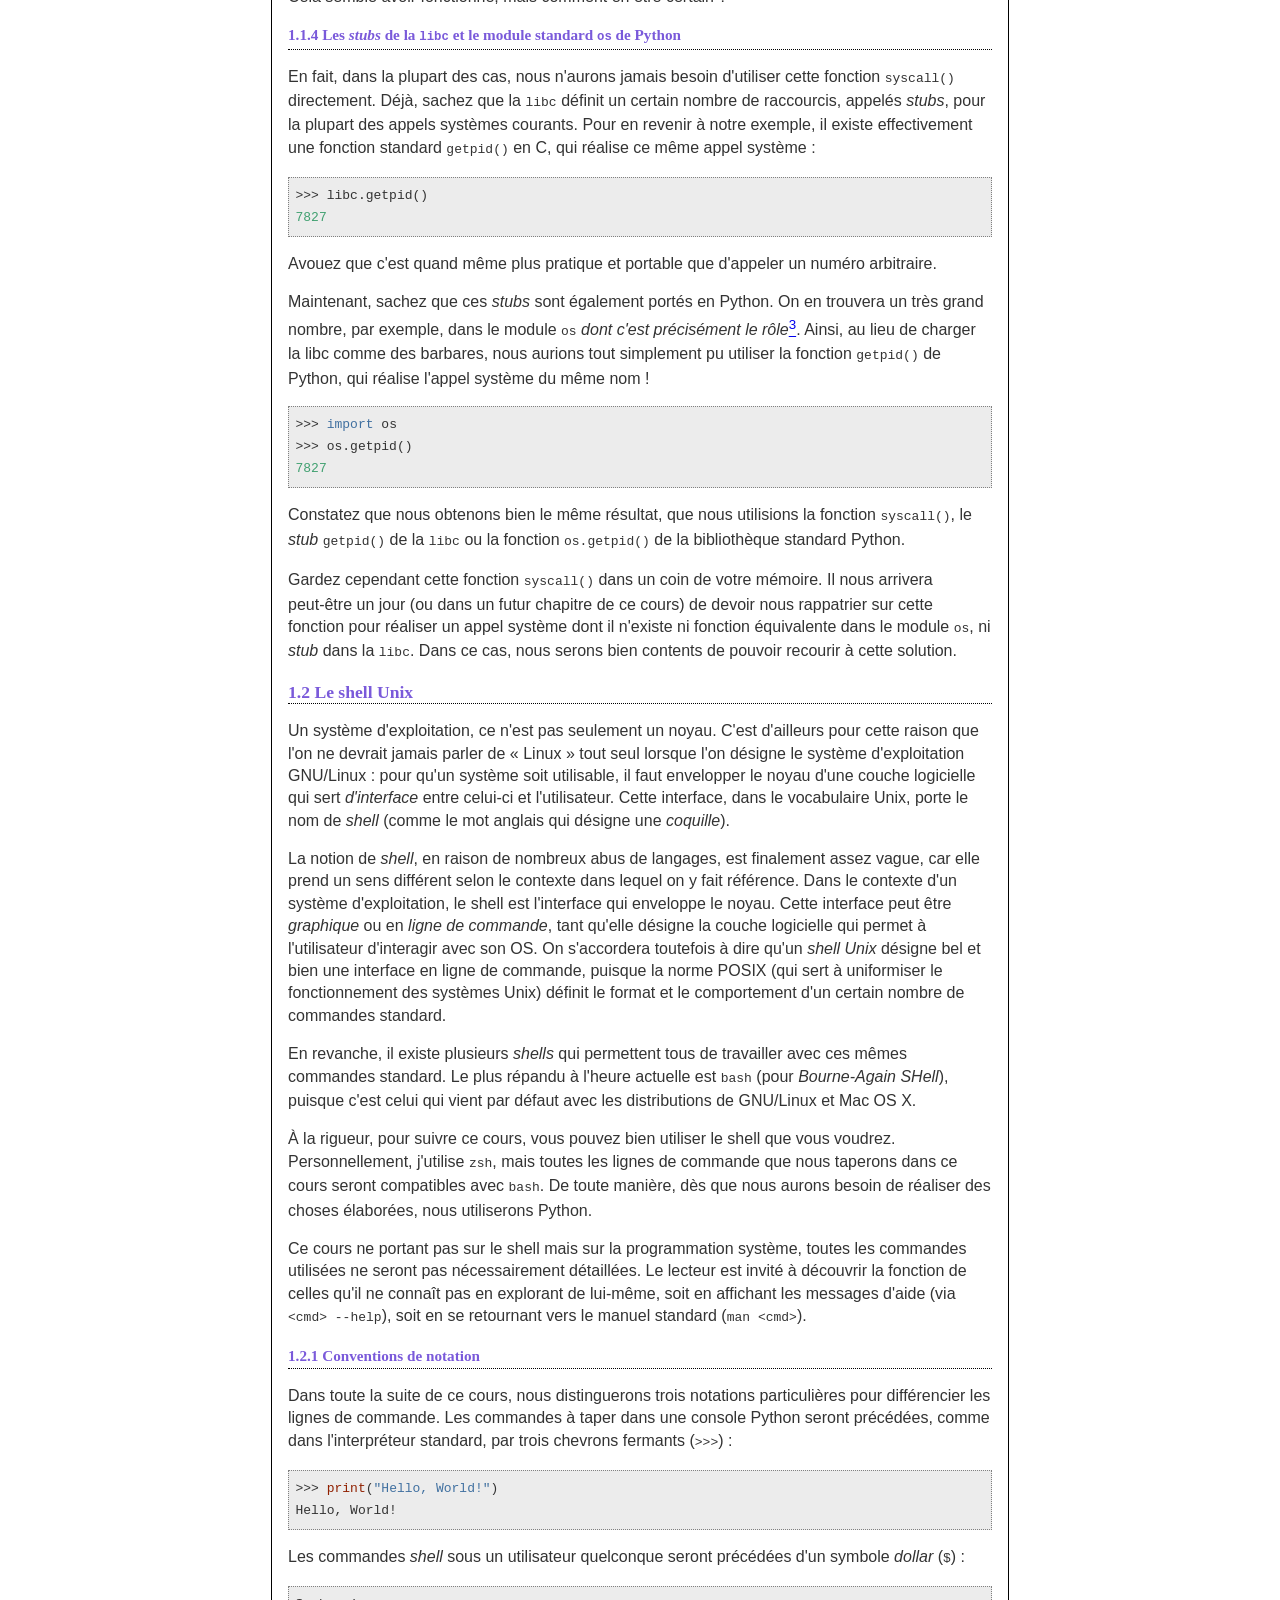
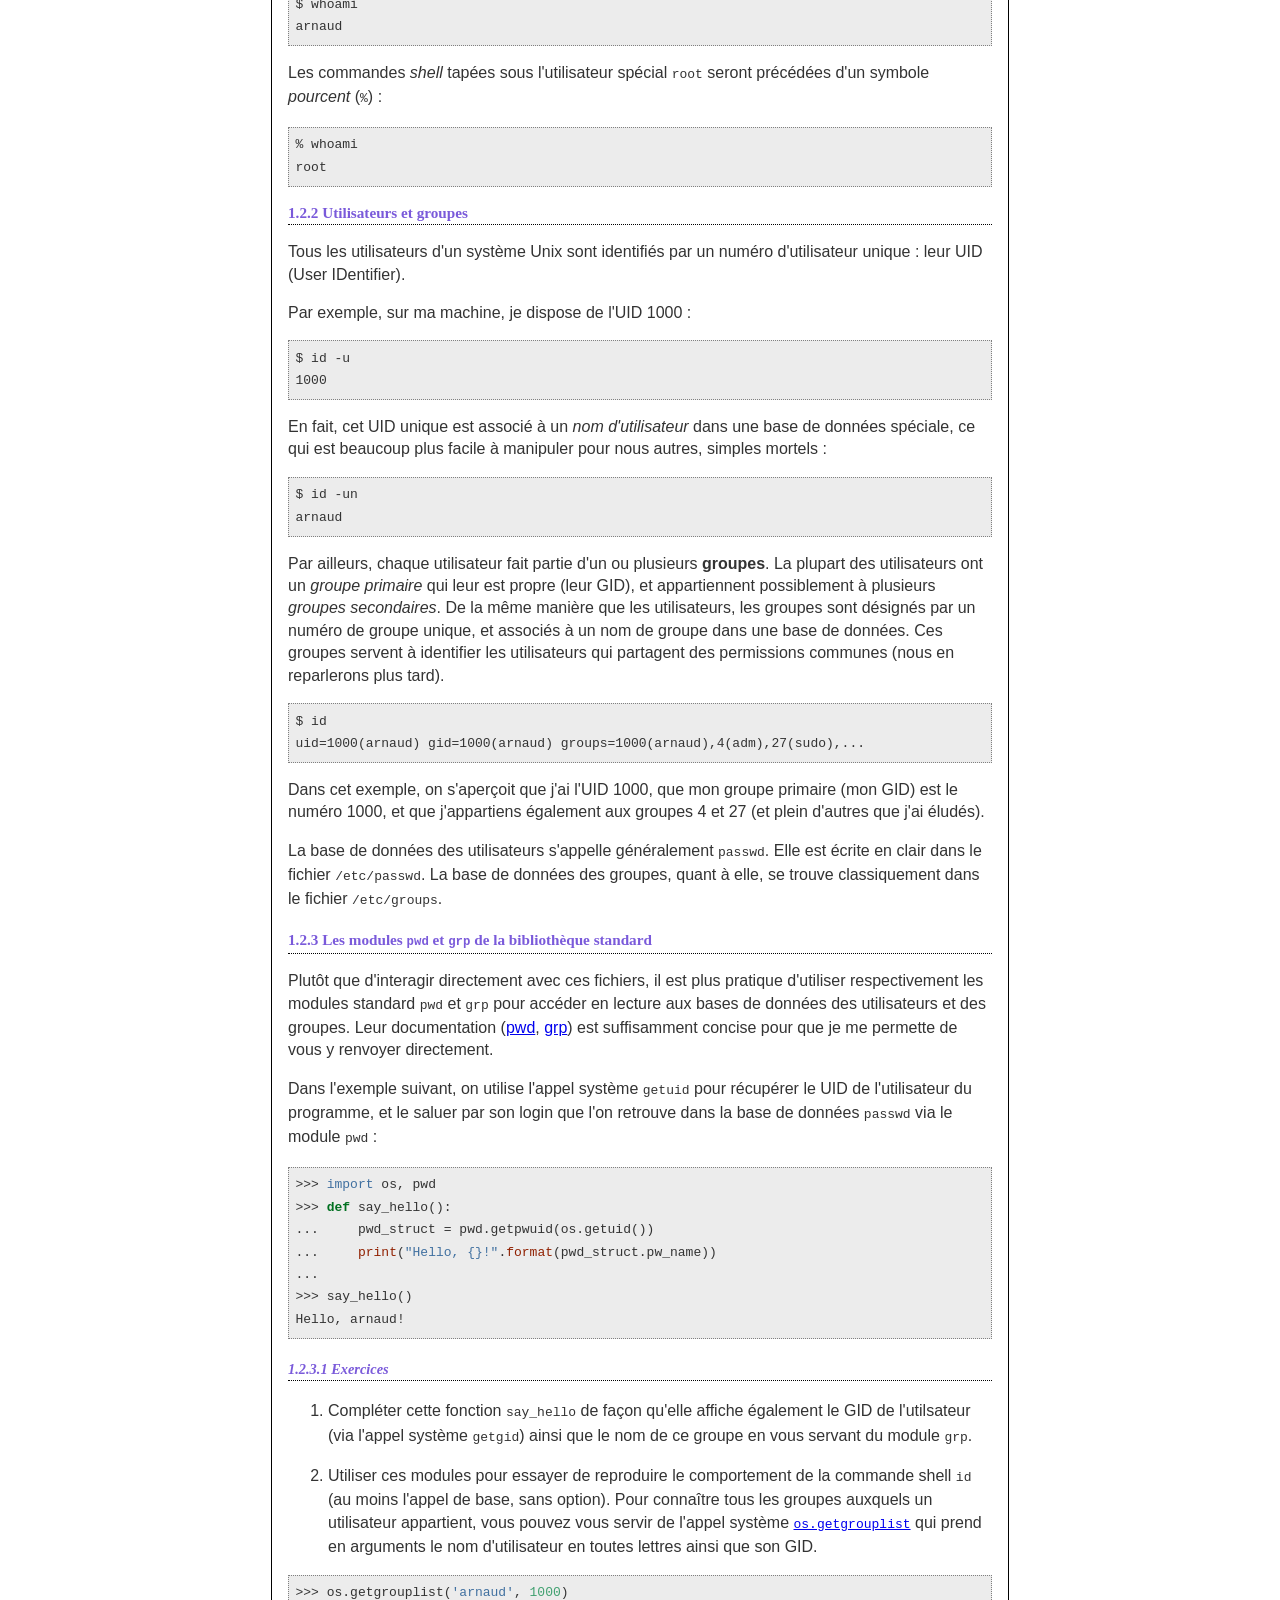
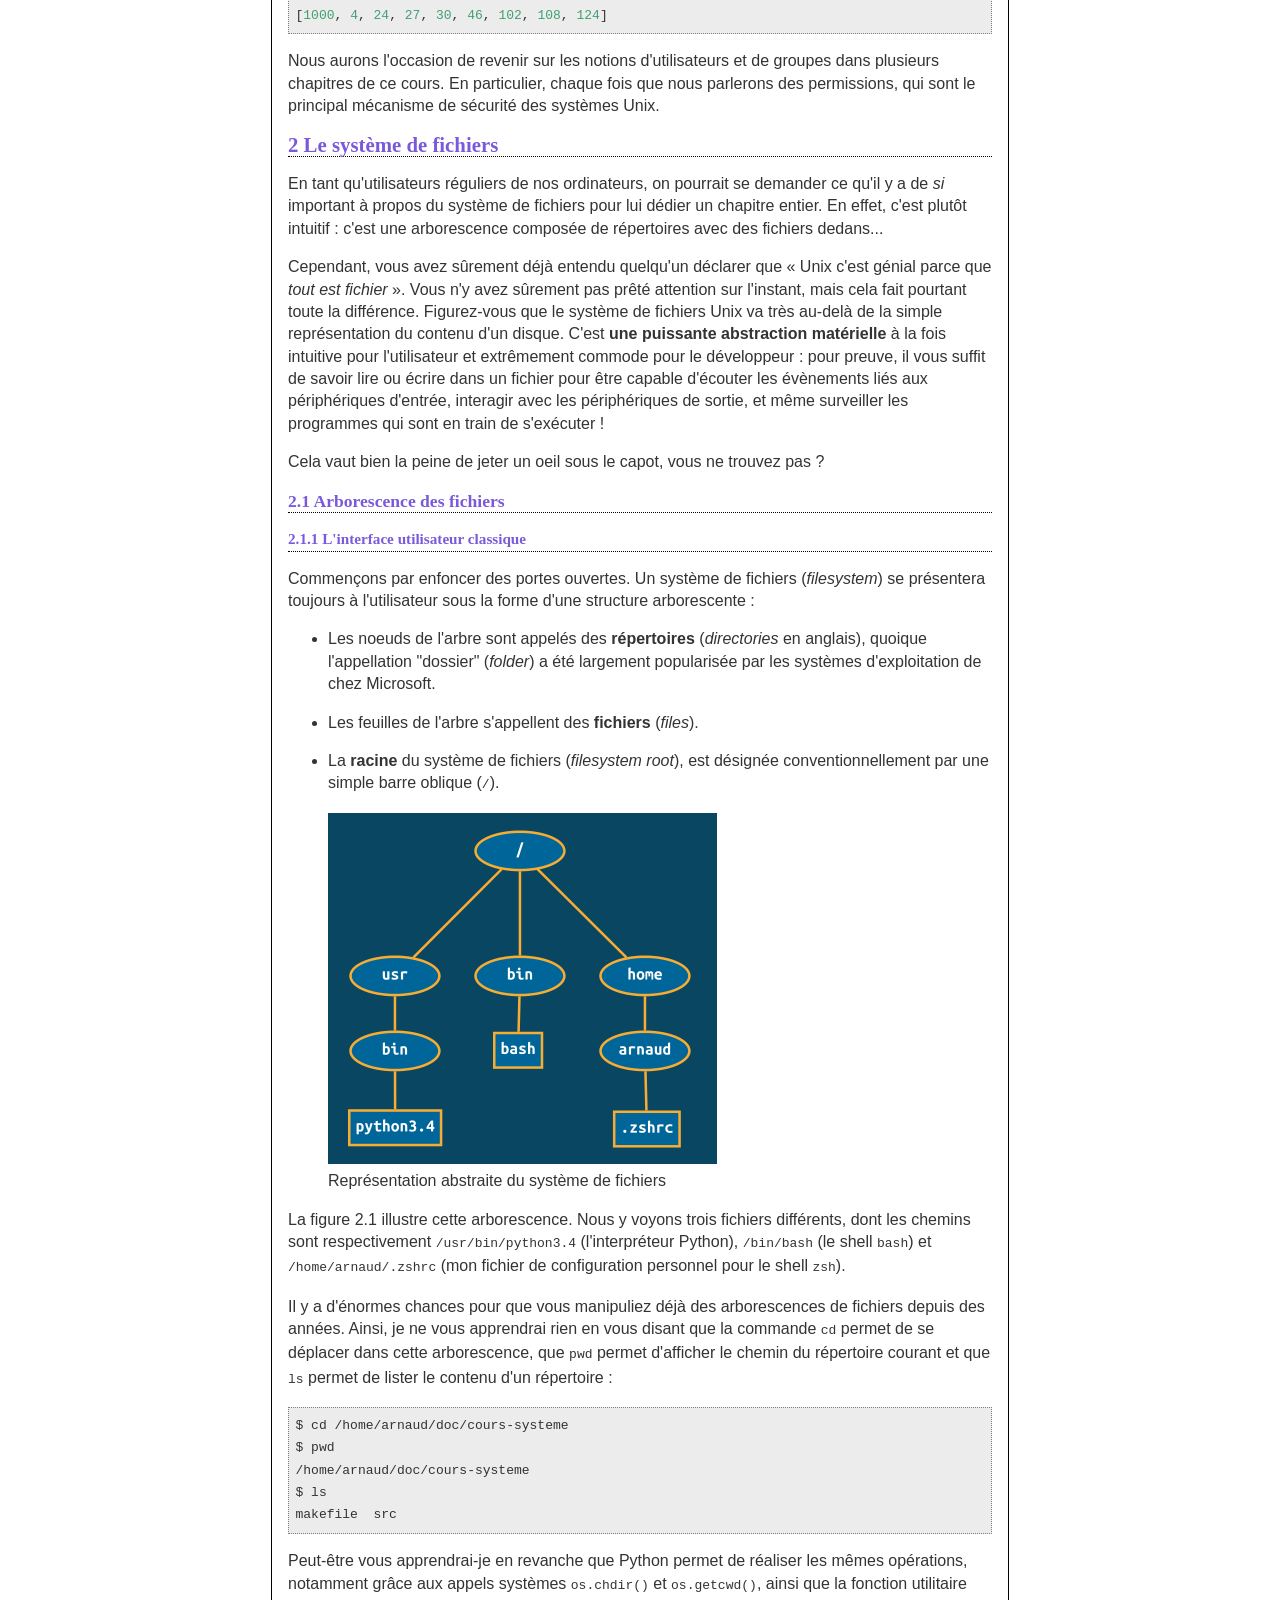
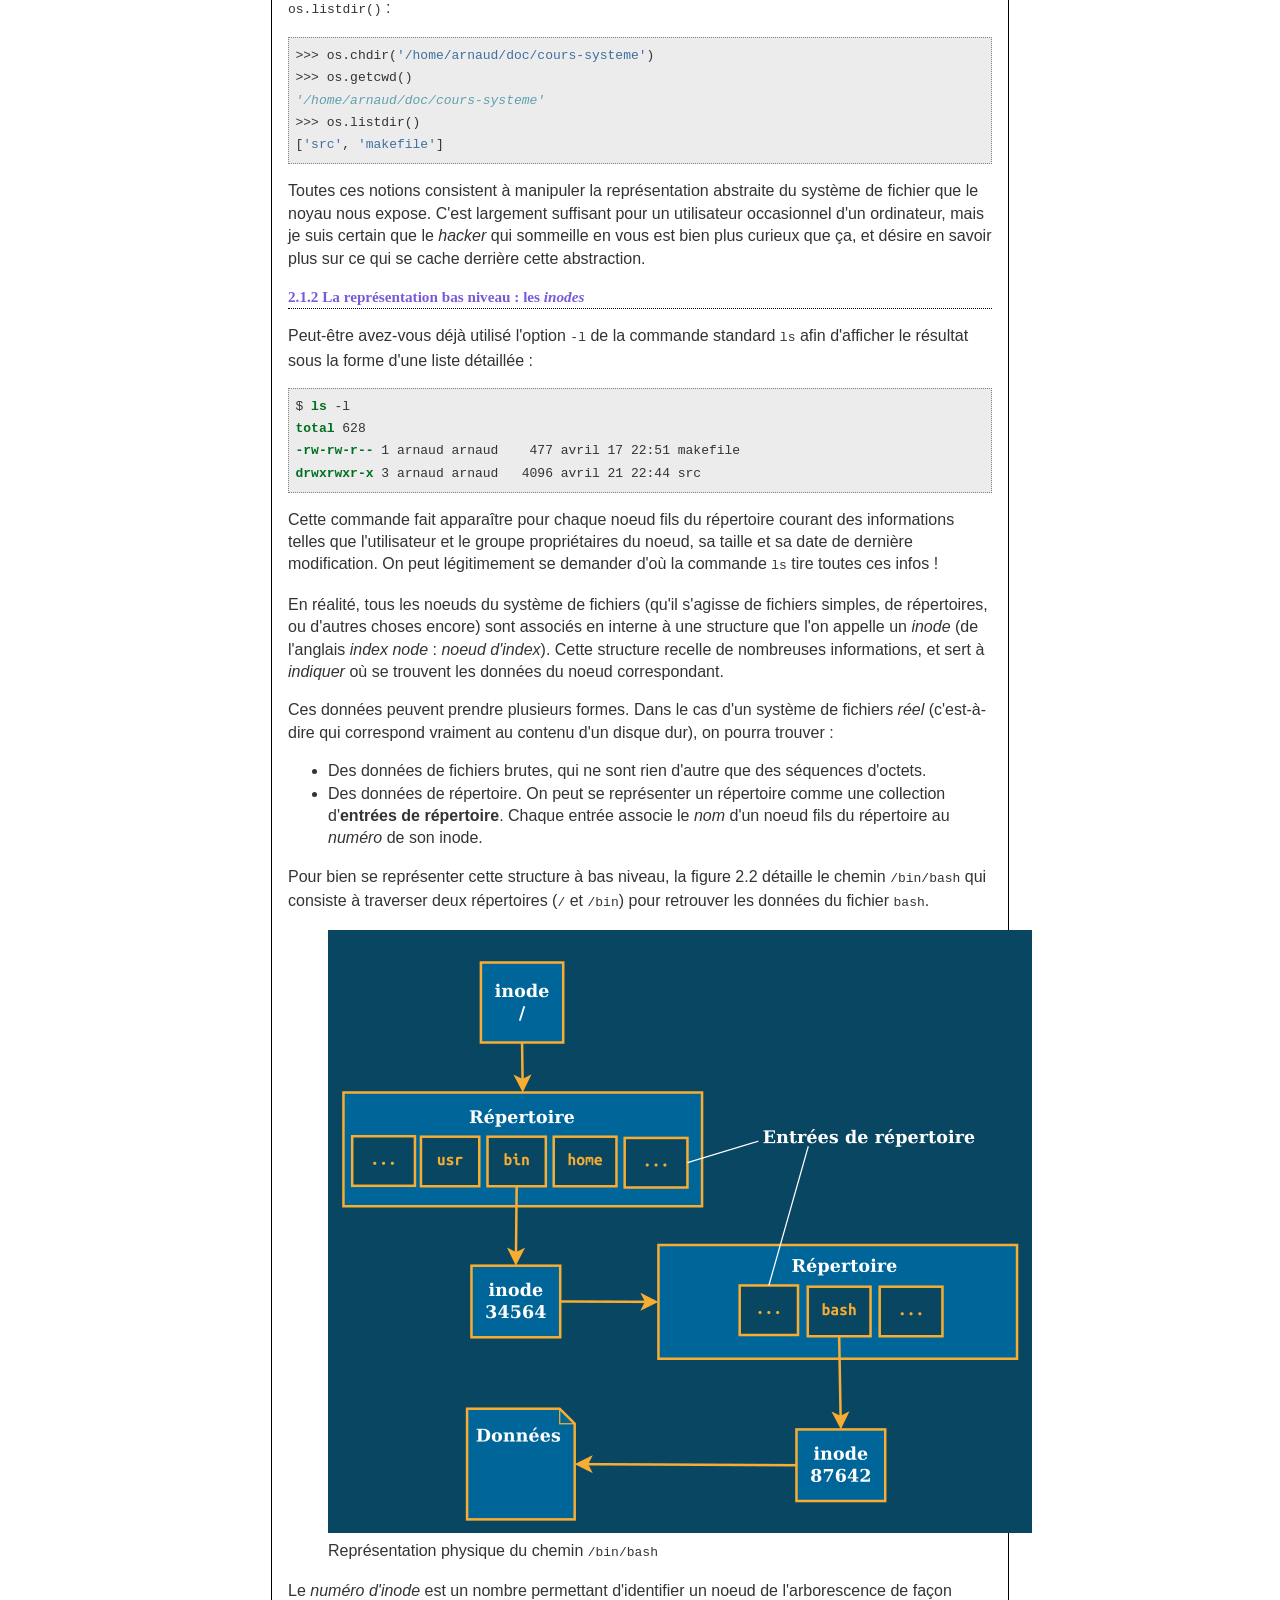
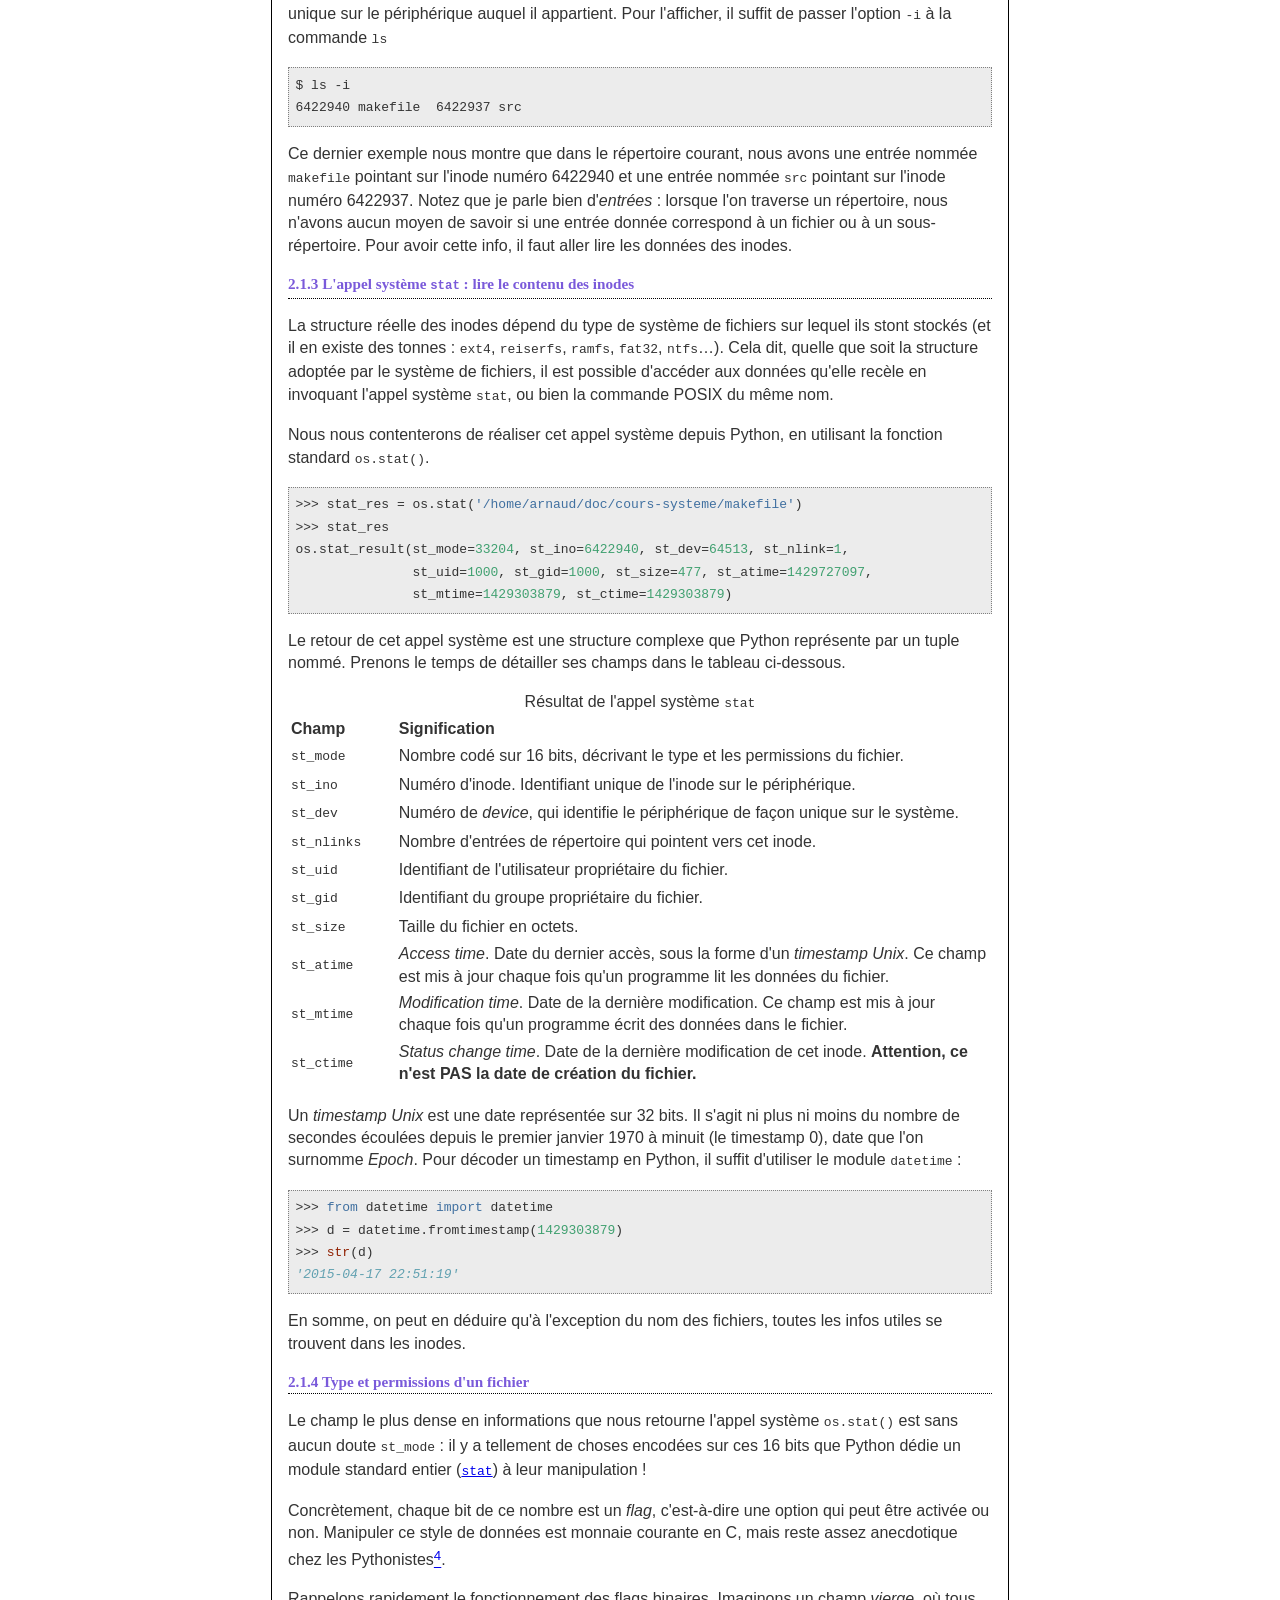
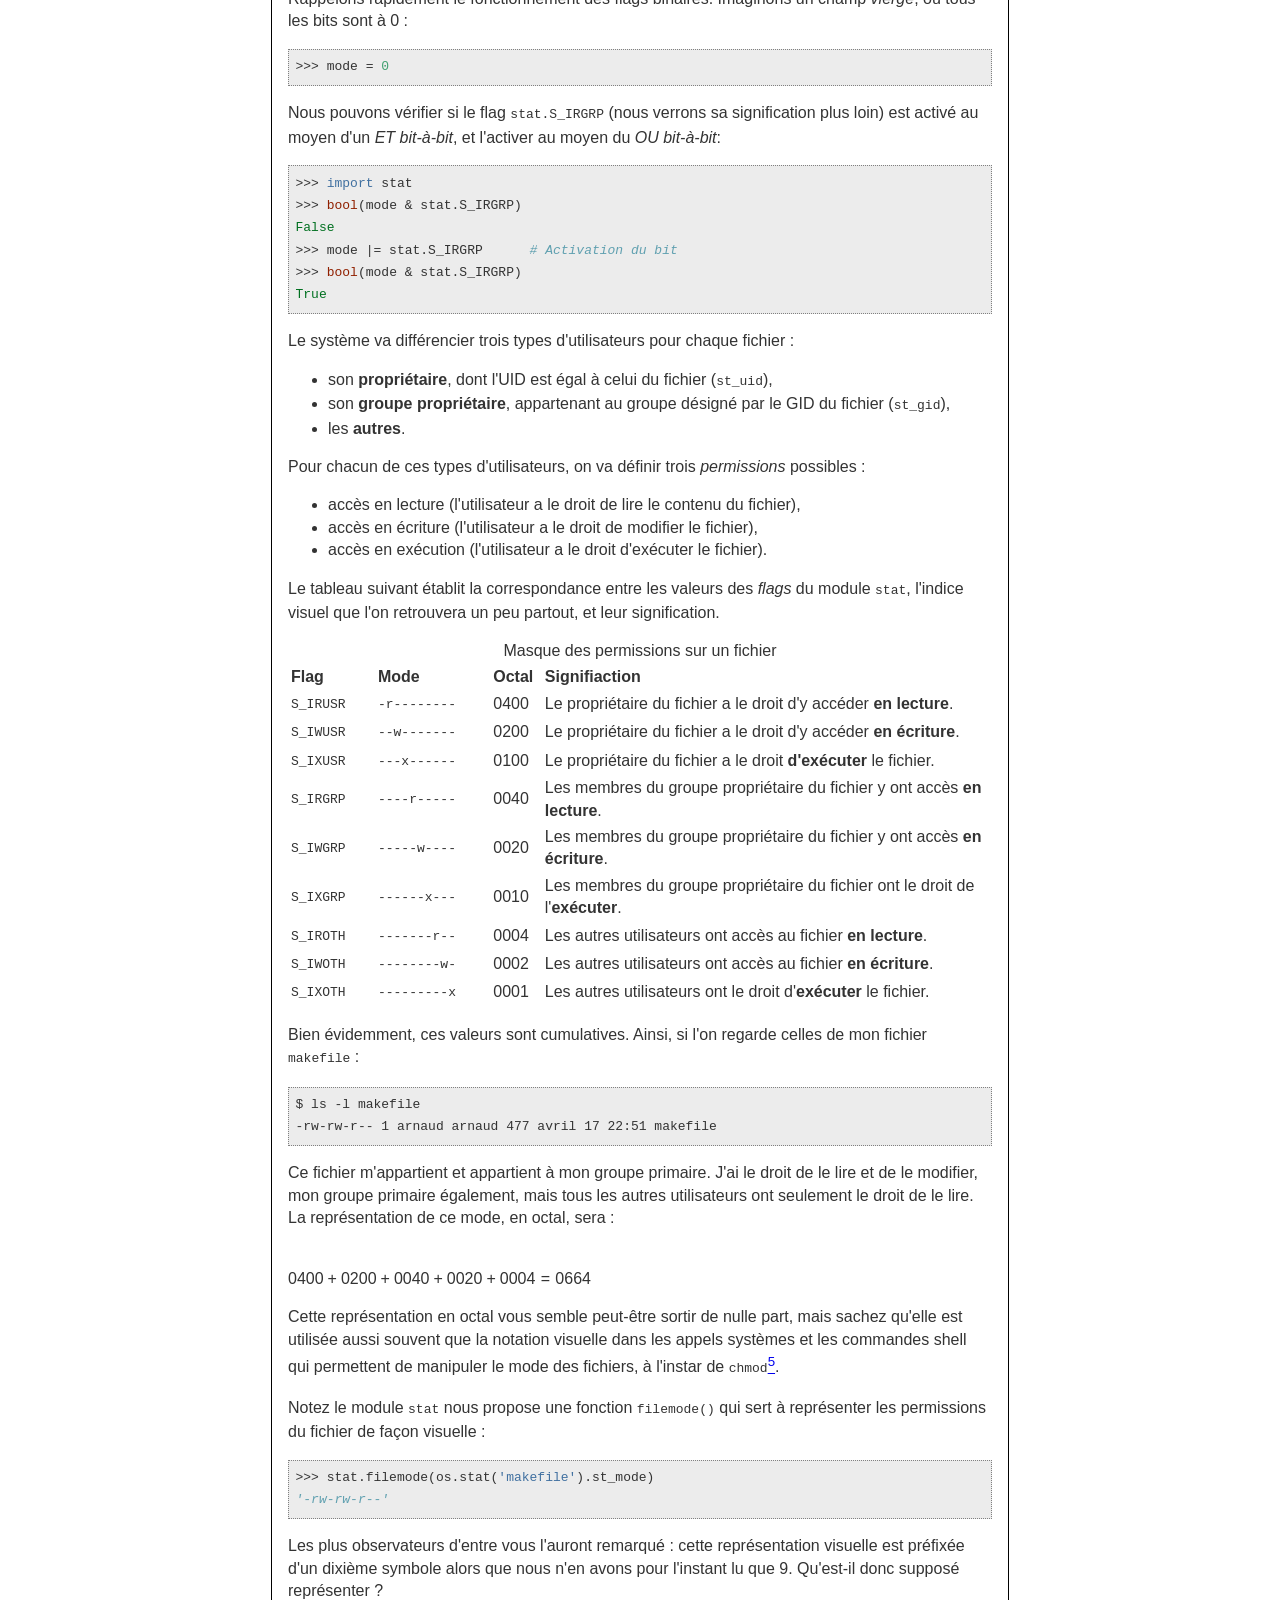
==== commit 04155170: "Mise à jour" ====
--- a/python_linux.html
+++ b/python_linux.html
@@ -63,12 +63,13 @@
 <li><a href="#type-et-permissions-dun-fichier"><span class="toc-section-number">2.1.4</span> Type et permissions d'un fichier</a></li>
 <li><a href="#modifier-les-permissions-dun-fichier"><span class="toc-section-number">2.1.5</span> Modifier les permissions d'un fichier</a></li>
 </ul></li>
-<li><a href="#les-file-like-objects-en-python"><span class="toc-section-number">2.2</span> Les &quot;<em>file-like objects</em>&quot; en Python</a></li>
-</ul></li>
-<li><a href="#fichiers-et-flux-de-données"><span class="toc-section-number">3</span> Fichiers et flux de données</a></li>
-<li><a href="#les-processus"><span class="toc-section-number">4</span> Les processus</a></li>
-<li><a href="#le-parallélisme-multi-processus"><span class="toc-section-number">5</span> Le Parallélisme multi-processus</a></li>
-<li><a href="#les-threads"><span class="toc-section-number">6</span> Les threads</a></li>
+<li><a href="#la-manipulation-des-flux-de-données-en-python"><span class="toc-section-number">2.2</span> La manipulation des flux de données en Python</a><ul>
+<li><a href="#inodes-descripteurs-de-fichiers-et-flux-de-données"><span class="toc-section-number">2.2.1</span> Inodes, descripteurs de fichiers et flux de données</a></li>
+</ul></li>
+</ul></li>
+<li><a href="#les-processus"><span class="toc-section-number">3</span> Les processus</a></li>
+<li><a href="#le-parallélisme-multi-processus"><span class="toc-section-number">4</span> Le Parallélisme multi-processus</a></li>
+<li><a href="#les-threads"><span class="toc-section-number">5</span> Les threads</a></li>
 </ul>
 </nav>
 <h1 id="avant-propos" class="unnumbered"><a href="#avant-propos">Avant-propos</a></h1>
@@ -448,7 +449,7 @@
 <li>l'ajout (<code>+</code>) ou le retrait (<code>-</code>) du droit,</li>
 <li>la valeur du droit (<code>r</code> pour la lecture, <code>w</code> pour l'écriture, <code>x</code> pour l'exécution)</li>
 </ul>
-<p>Par exemple, pour rajouter les droits en exécution au propriétaire et ceux en lecture au groupe et aux autres :</p>
+<p>Par exemple, pour rajouter les droits en exécution au propriétaire et ceux en écriture au groupe et aux autres :</p>
 <pre><code>$ chmod u+x,go+w monfichier
 $ stat -c &quot;%A (%a) %U:%G&quot; monfichier
 -rwxrw-rw- (766) arnaud:arnaud</code></pre>
@@ -466,11 +467,21 @@
 <pre class="sourceCode python"><code class="sourceCode python">&gt;&gt;&gt; os.chmod(<span class="st">&quot;monfichier&quot;</span>, <span class="bn">0o664</span>)
 &gt;&gt;&gt; stat.filemode(os.stat(<span class="st">&quot;monfichier&quot;</span>).st_mode)
 <span class="co">&#39;-rw-rw-r--&#39;</span></code></pre>
-<h2 id="les-file-like-objects-en-python"><a href="#les-file-like-objects-en-python"><span class="header-section-number">2.2</span> Les &quot;<em>file-like objects</em>&quot; en Python</a></h2>
-<h1 id="fichiers-et-flux-de-données"><a href="#fichiers-et-flux-de-données"><span class="header-section-number">3</span> Fichiers et flux de données</a></h1>
-<h1 id="les-processus"><a href="#les-processus"><span class="header-section-number">4</span> Les processus</a></h1>
-<h1 id="le-parallélisme-multi-processus"><a href="#le-parallélisme-multi-processus"><span class="header-section-number">5</span> Le Parallélisme multi-processus</a></h1>
-<h1 id="les-threads"><a href="#les-threads"><span class="header-section-number">6</span> Les threads</a></h1>
+<h2 id="la-manipulation-des-flux-de-données-en-python"><a href="#la-manipulation-des-flux-de-données-en-python"><span class="header-section-number">2.2</span> La manipulation des flux de données en Python</a></h2>
+<p>Maintenant que nous avons une abstraction pour représenter les fichiers sur un périphérique de stockage, voyons un peu comment le noyau va présenter ces fichiers aux programmes qui sont en train de s'exécuter. Nous en profiterons au passage pour découvrir la couche d'abstaction supplémentaire que rajoute Python, pour étendre ce concept à tout ce qui ressemble de près ou de loin à un <em>flux de données</em>.</p>
+<h3 id="inodes-descripteurs-de-fichiers-et-flux-de-données"><a href="#inodes-descripteurs-de-fichiers-et-flux-de-données"><span class="header-section-number">2.2.1</span> Inodes, descripteurs de fichiers et flux de données</a></h3>
+<p>Bien sûr, manipuler des fichiers est une chose très courante en programmation. Après tout, une fois que l'on a compris le fonctionnement des fonctions de base <code>open()</code>, <code>read()</code>, <code>write()</code> et <code>close()</code>, on peut se dire qu'on a fait le tour de la question… La figure 2.3 montre qu'en réalité, ces quelques appels système ne sont que la partie émergée de l'iceberg, et qu'il y a bien plus à en dire que d'expliquer leur signature !</p>
+<figure>
+<img src="src/img/fd_table.png" alt="Accès aux fichiers en mémoire" /><figcaption>Accès aux fichiers en mémoire</figcaption>
+</figure>
+<p>Alors, que se passe-t'il <em>réellement</em> lorsque vous ouvrez un fichier dans un programme ?</p>
+<p>Pour commencer, le noyau va aller chercher l'inode correspondant dans le système de fichiers. Une fois qu'il a trouvé cet inode (disque), il va le charger en mémoire. Ensuite, il va rajouter une entrée dans sa <em>table des fichiers ouverts</em>, qui contient en particulier un pointeur sur cet inode (mémoire). Cette entrée va également contenir d'autres données intéressantes, comme le <em>mode d'ouverture</em> du fichier (lecture, écriture, ajout...) et un indicateur de position (pour savoir où le processus<a href="#fn7" class="footnoteRef" id="fnref7"><sup>7</sup></a> en est dans la lecture du fichier).</p>
+<p>Cette table des fichiers ouverts est globale à tous les processus qui tournent sur le système. Cela permet, dans certains cas particuliers, que plusieurs processus manipulent la même entrée de la table des fichiers ouverts, mais nous verrons ce genre de choses beaucoup plus loin dans ce cours.</p>
+<p>Le processus qui va chercher à manipuler ce fichier, quant à lui, dispose (côté noyau) d'une <em>table des descripteurs de fichiers</em>, qui associe, grosso-modo, un indice entier (le <strong>descripteur de fichier</strong>, qu'on abrègera FD dans la suite, pour <em>file descriptor</em>) à une entrée de la table des fichiers ouverts. Ce qu'il est intéressant de noter, c'est que cette table est <em>locale</em> au processus, tout comme les descripteurs de fichiers (puisque ce sont tout simplement les indices de cette table). Ainsi, comme le schéma nous le montre, on peut très bien avoir un programme ayant ouvert un fichier et que le noyau aura placé dans l'entrée numéro 5 de sa table des FD, et un second programme qui aura ouvert le même fichier mais en l'associant localement au FD 12.</p>
+<p>Le fait que la table des descripteurs des fichiers du processus se trouve <em>côté noyau</em> n'est pas anodin, puisque ça signifie qu'on ne peut pas la manipuler directement (et donc que l'on ne peut pas faire n'importe quoi avec). Par contre, les descripteurs de fichiers sont exposés côté utilisateur, puisque ce sont eux que le programme passe en argument aux appels système <code>read</code>, <code>write</code> et <code>close</code> (et tout une palanquée d'autres dont nous nous garderons bien d'établir une liste aussi fastidieuse que superflue).</p>
+<h1 id="les-processus"><a href="#les-processus"><span class="header-section-number">3</span> Les processus</a></h1>
+<h1 id="le-parallélisme-multi-processus"><a href="#le-parallélisme-multi-processus"><span class="header-section-number">4</span> Le Parallélisme multi-processus</a></h1>
+<h1 id="les-threads"><a href="#les-threads"><span class="header-section-number">5</span> Les threads</a></h1>
 <section class="footnotes">
 <hr />
 <ol>
@@ -480,6 +491,7 @@
 <li id="fn4"><p>Il y a une explication très simple à cela. Les opérateurs bit-à-bit sont extrêmement rapides en C car les microprocesseurs savent les exécuter en une seule opération, mais pas en Python où les opérations sur les entiers, quelles qu'elles soient, sont comparativement très lentes.<a href="#fnref4">↩</a></p></li>
 <li id="fn5"><p>RTFM ! Non, je plaisante, on va en parler juste après. ;)<a href="#fnref5">↩</a></p></li>
 <li id="fn6"><p>Par contre, si vous êtes curieux et voulez absolument en avoir un aperçu dès maintenant, alors cette fois je vous le dis très sérieusement : RTFM ! <code>man 2 stat</code> vous donnera la page du &quot;<em>fucking manual</em>&quot; à propos de l'appel système <code>stat</code>. Alternativement, <a href="https://docs.python.org/3.4/library/stat.html">la documentation du module Python <code>stat</code></a> vous dira... la même chose, en fait, mais sans vous préciser quels bits sont concernés.<a href="#fnref6">↩</a></p></li>
+<li id="fn7"><p>Nous n'avons pas encore vu la notion de <em>processus</em> dans ce cours. Si cela vous perturbe, considérez qu'un processus est une instance d'un programme qui est en train de tourner sur l'ordinateur.<a href="#fnref7">↩</a></p></li>
 </ol>
 </section>
 </body>
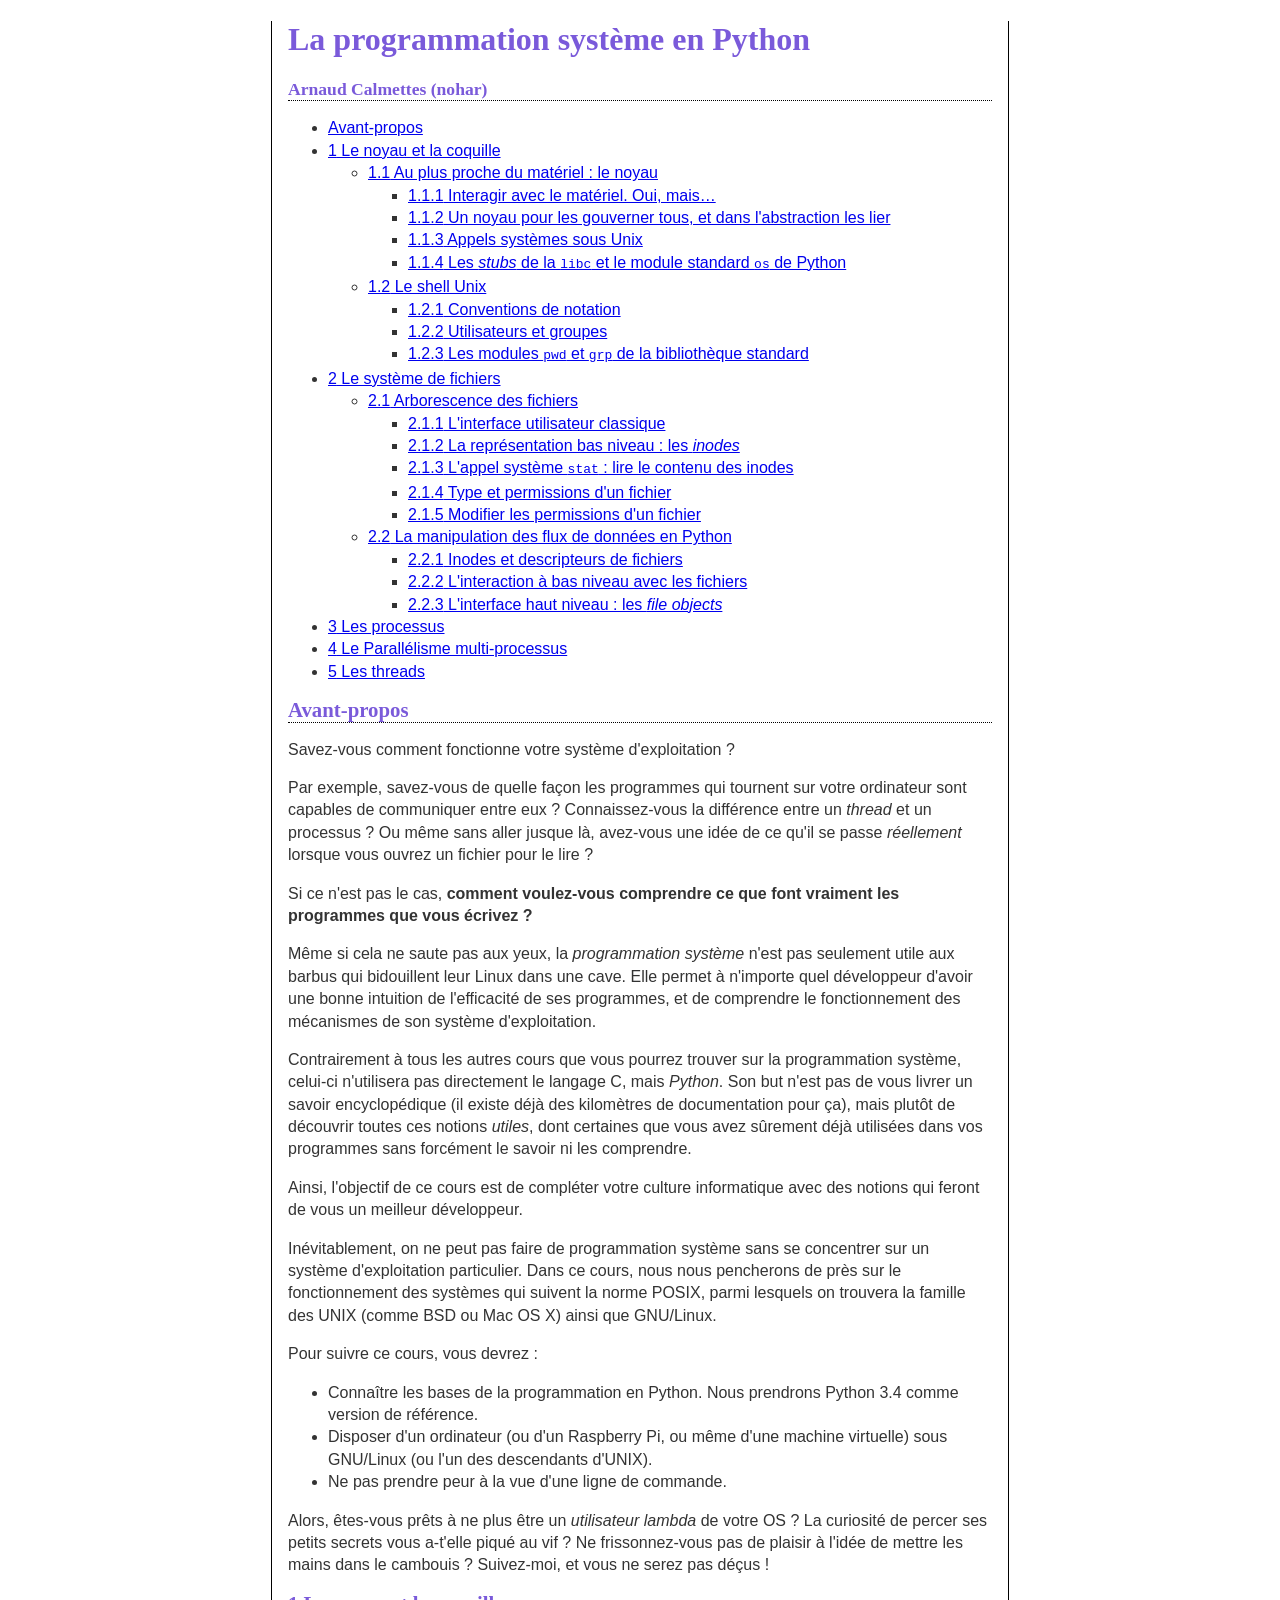
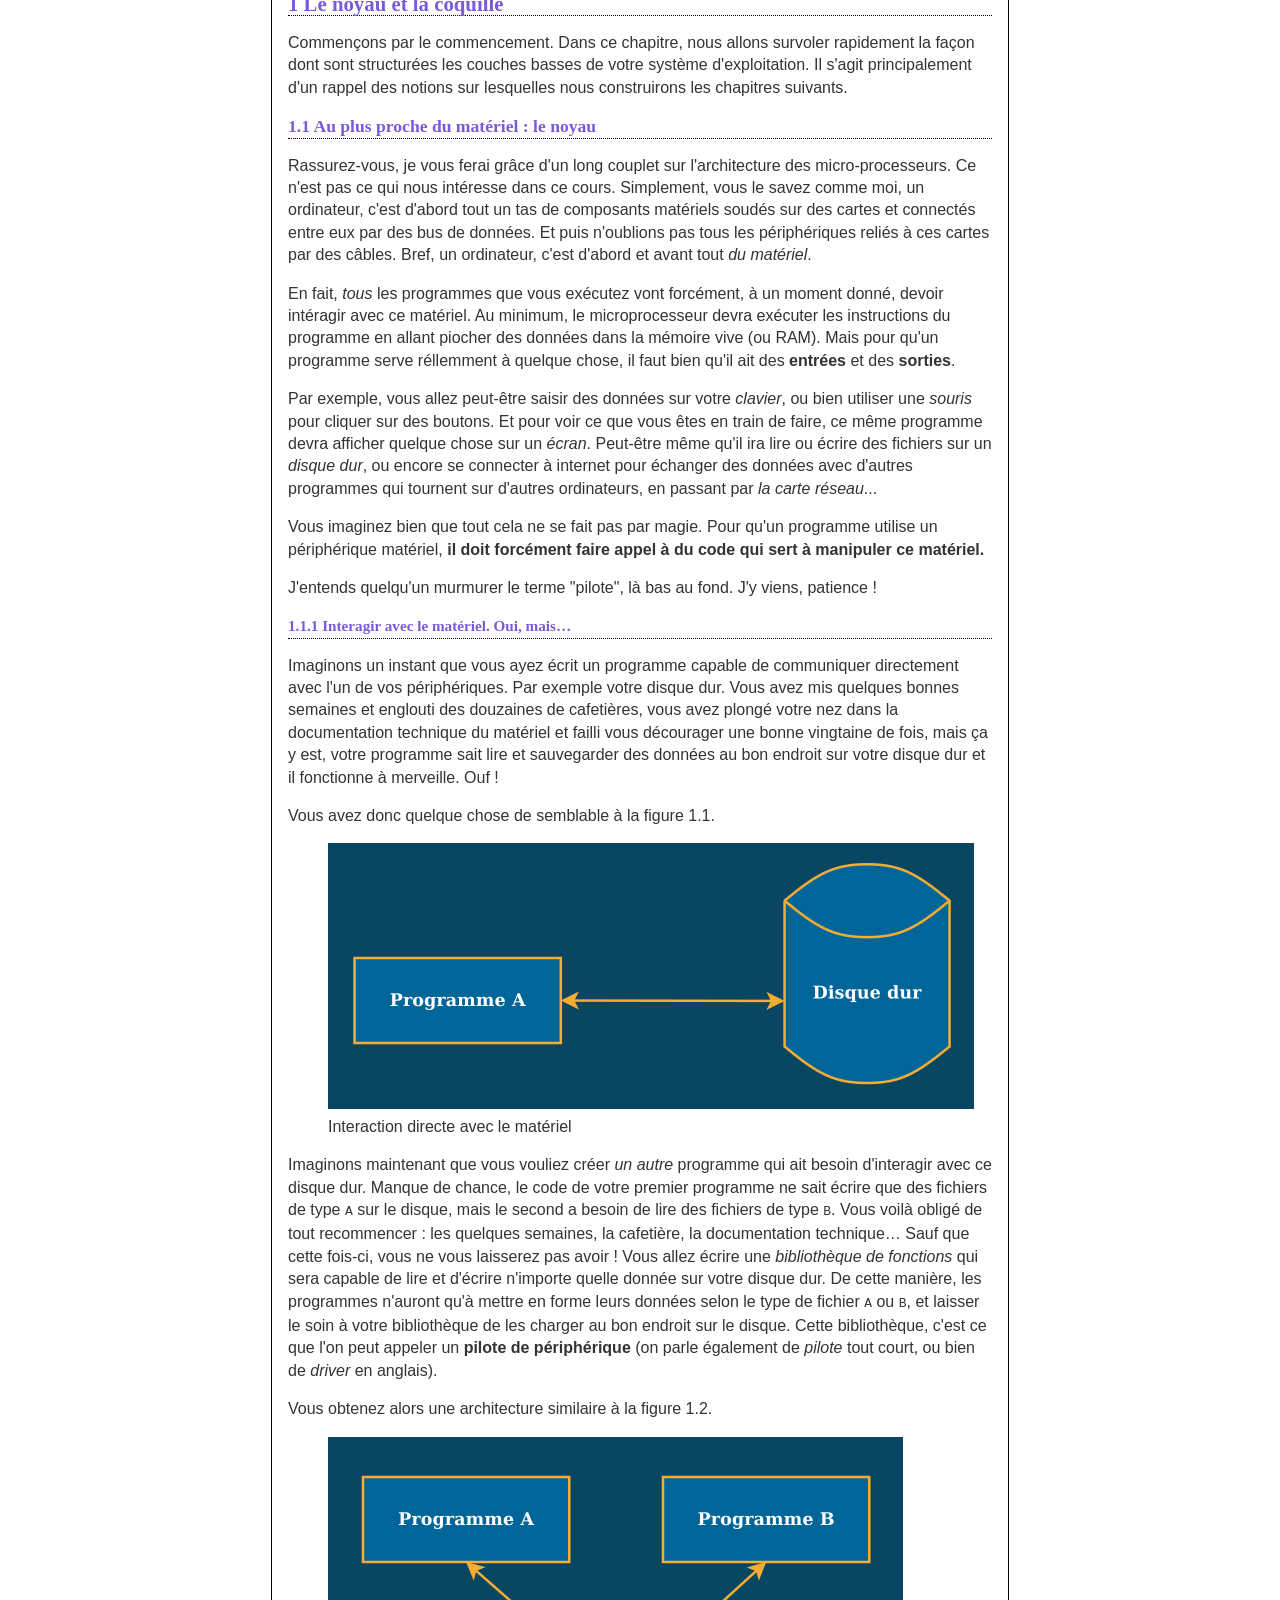
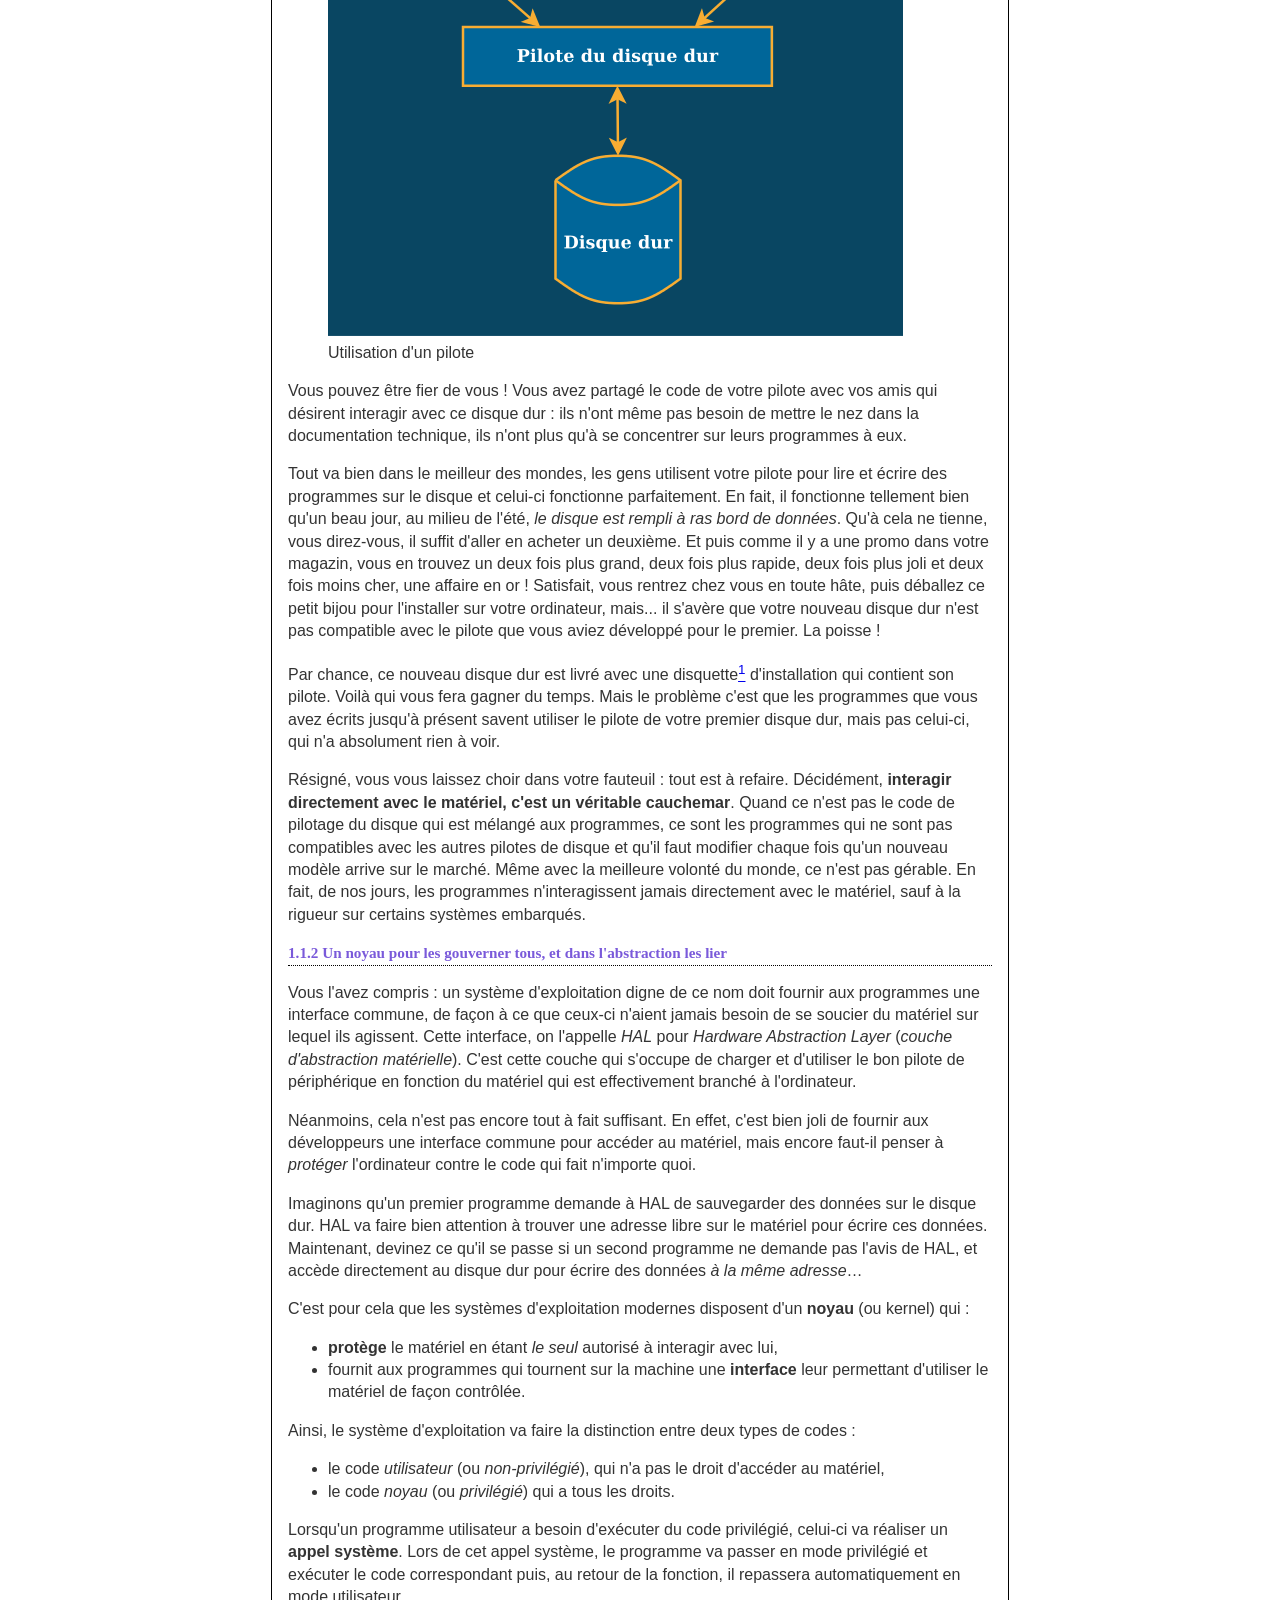
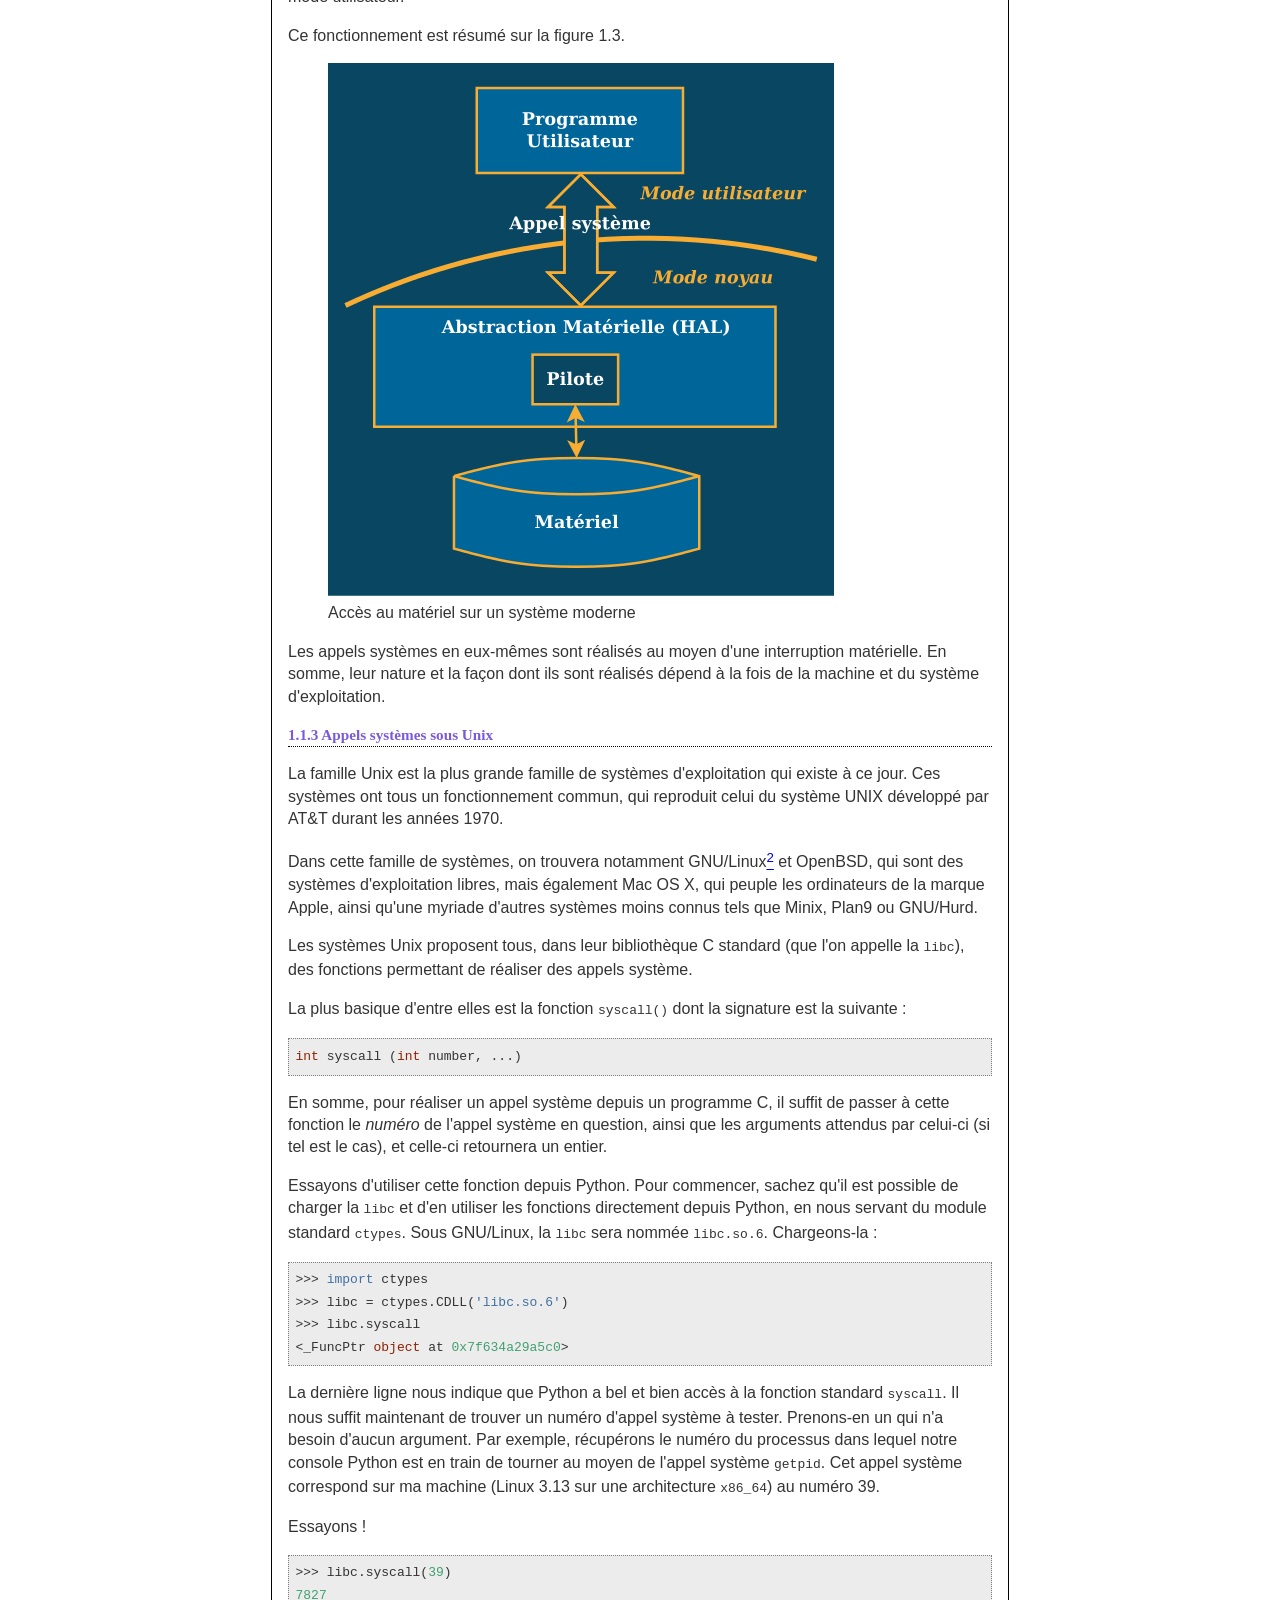
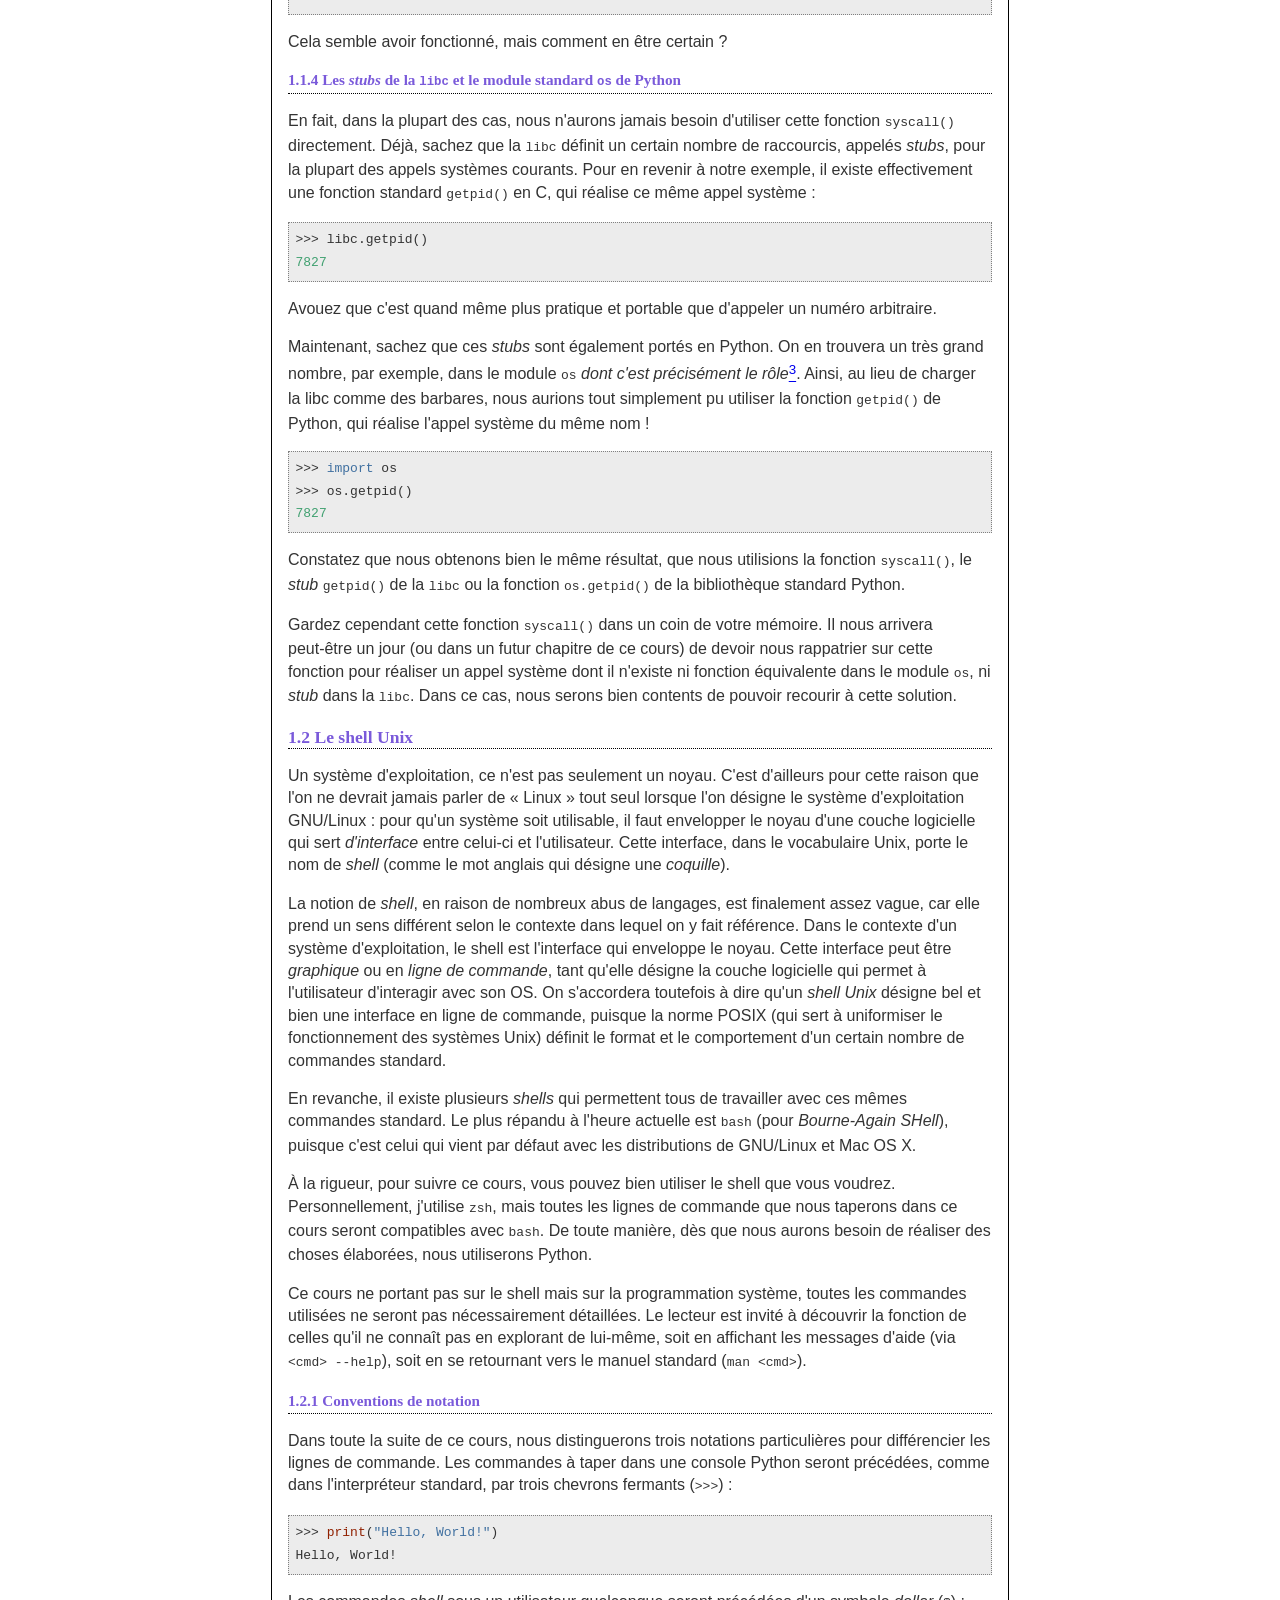
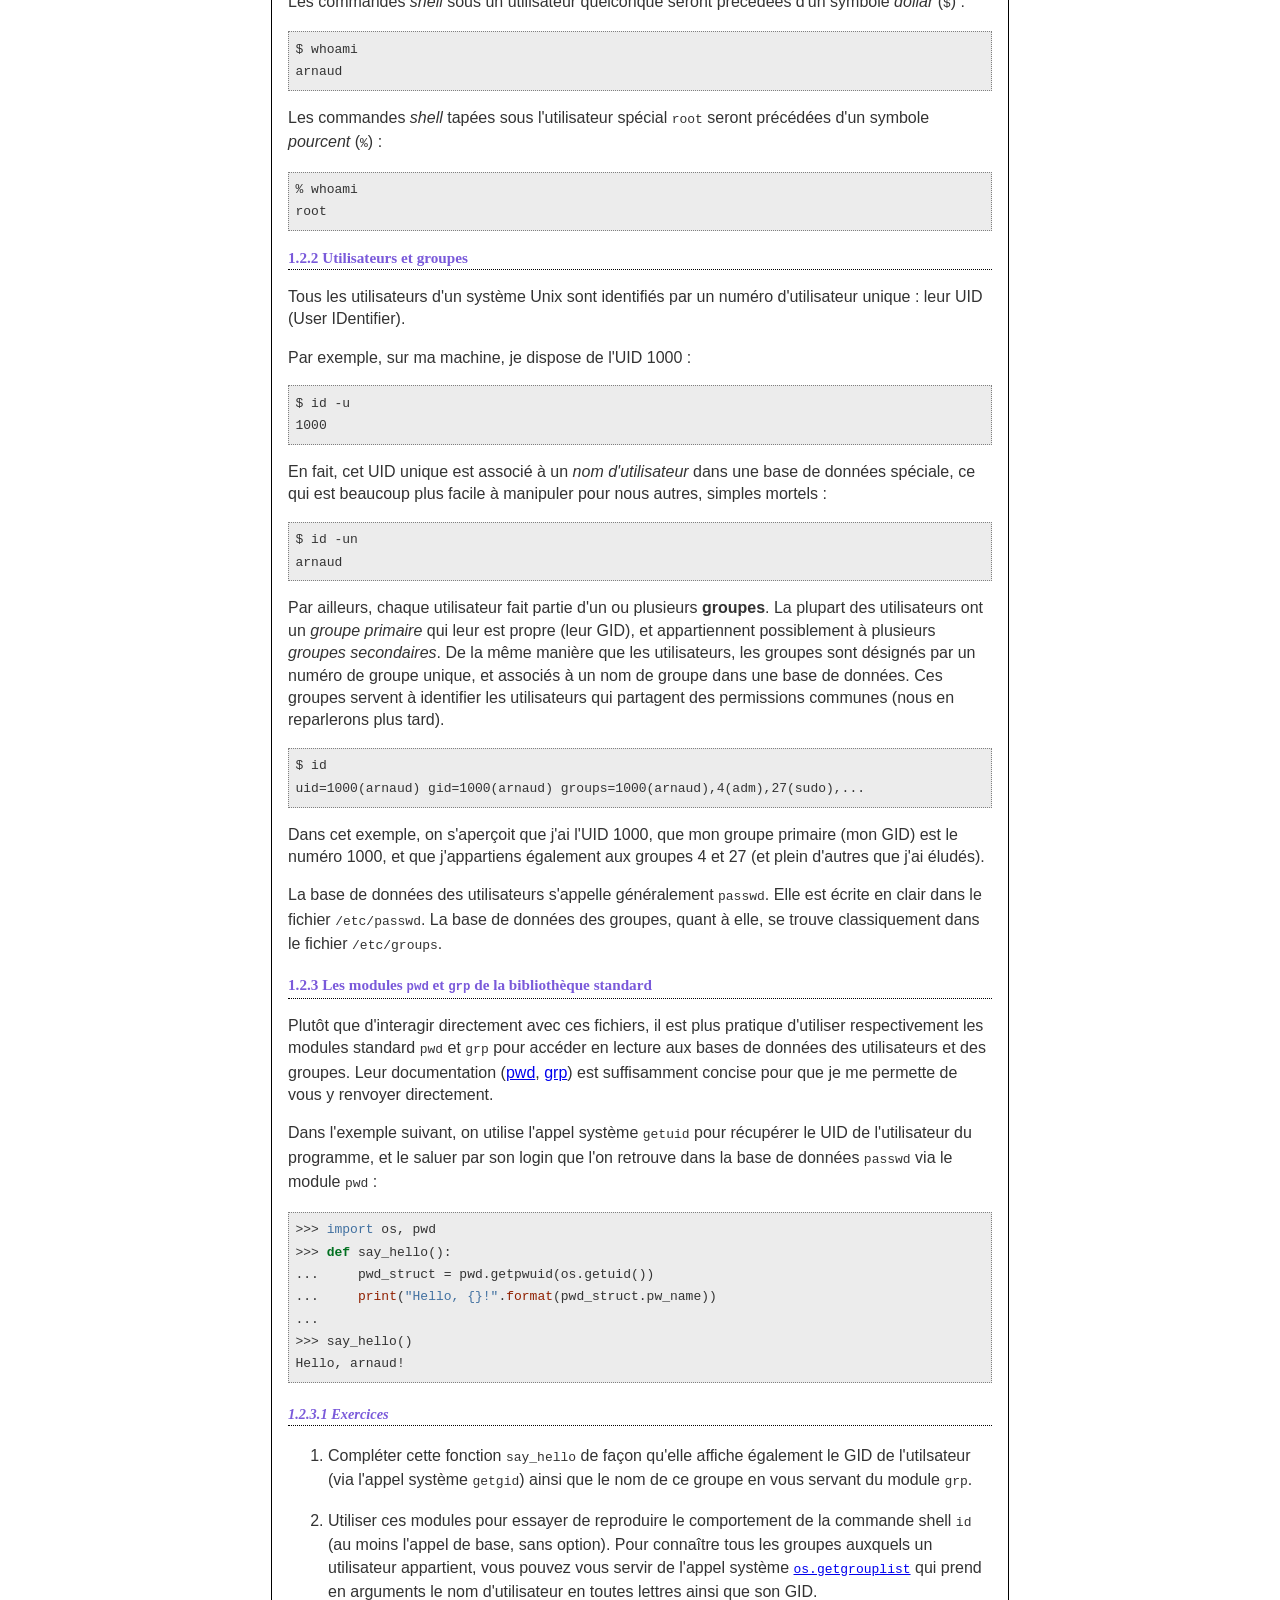
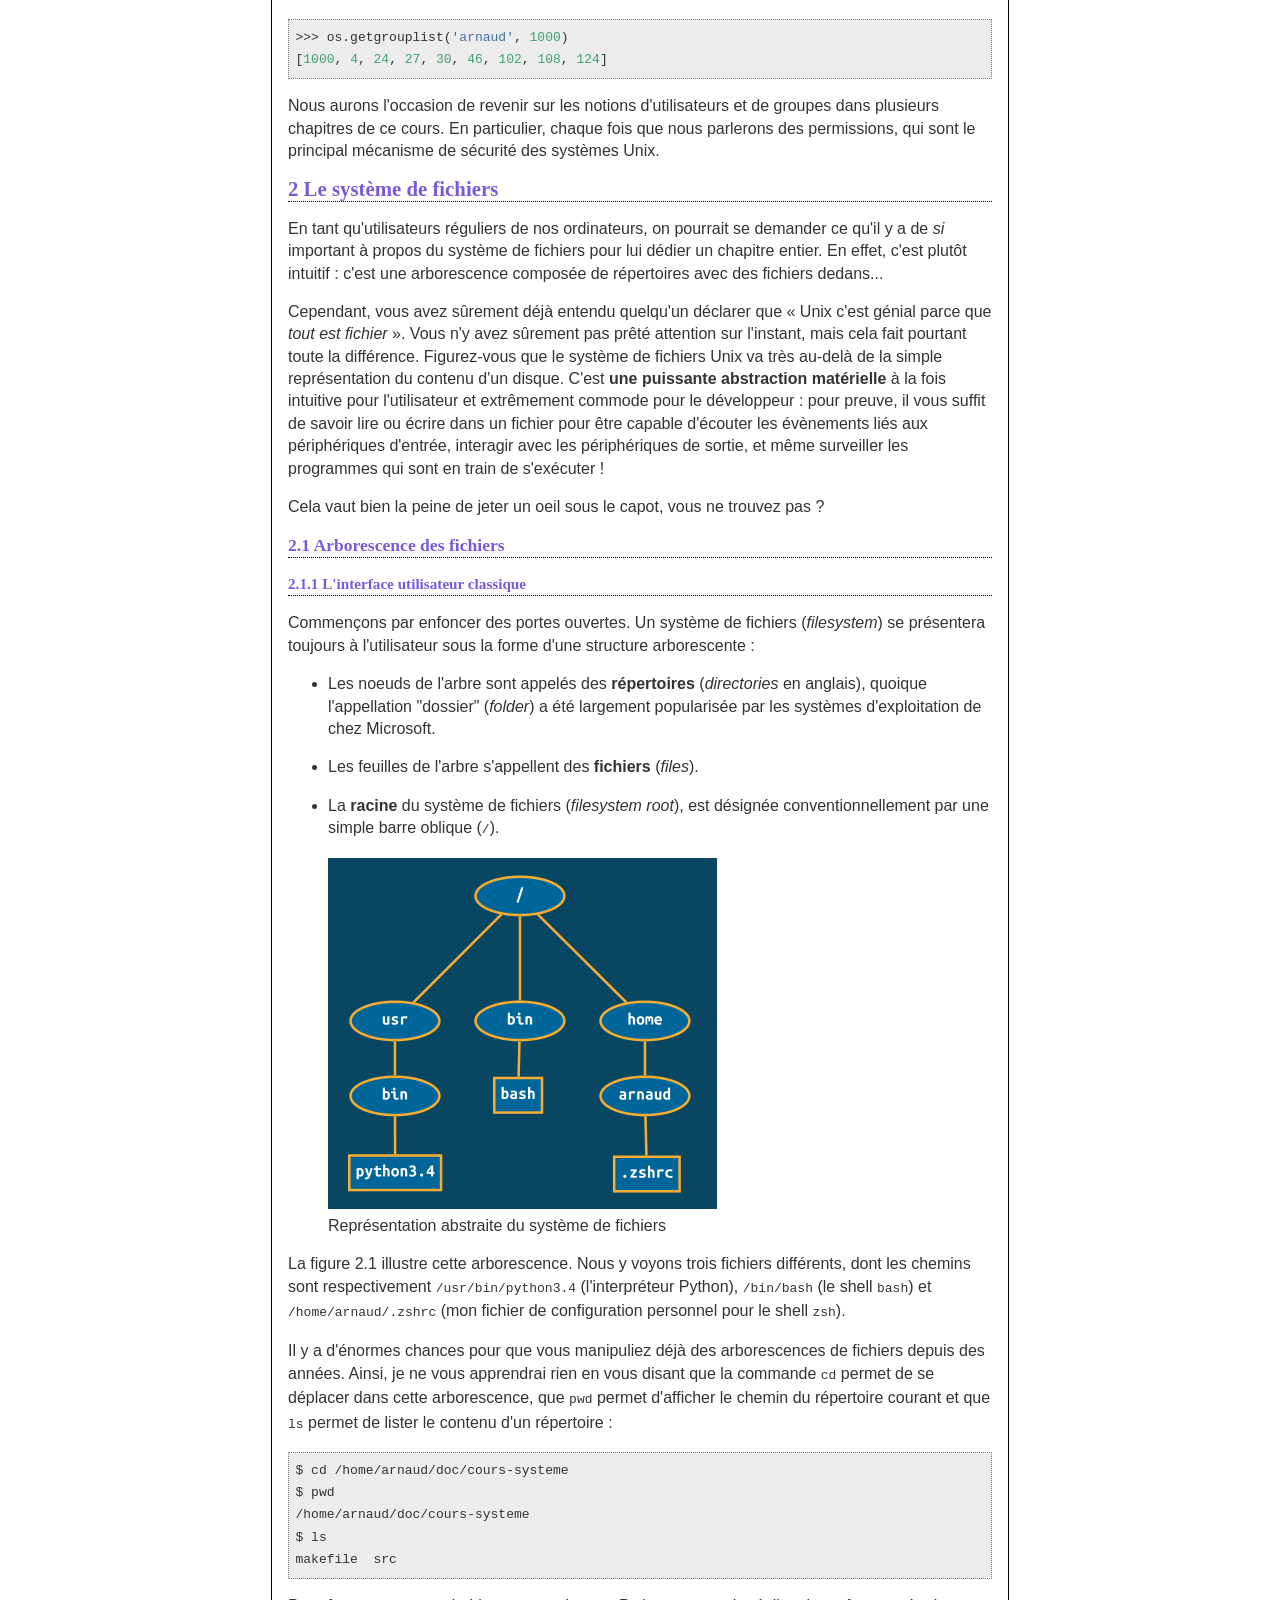
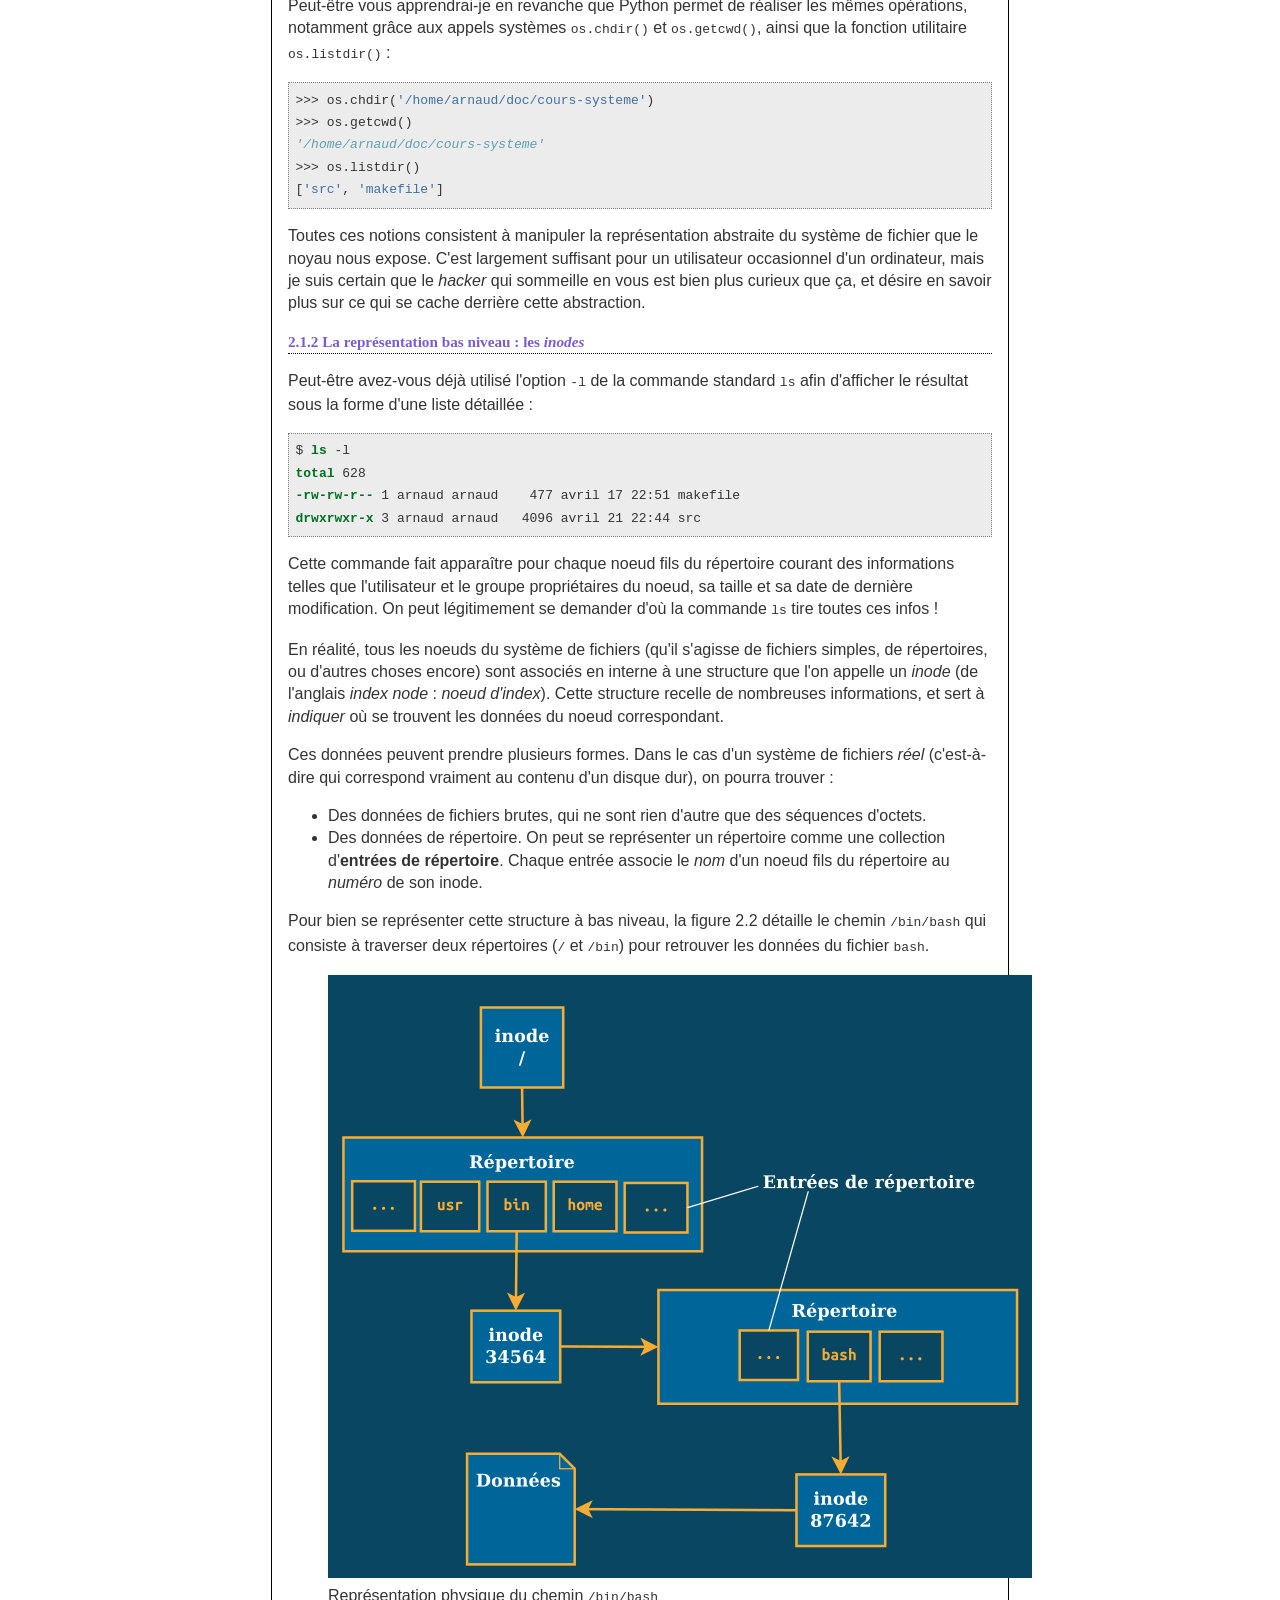
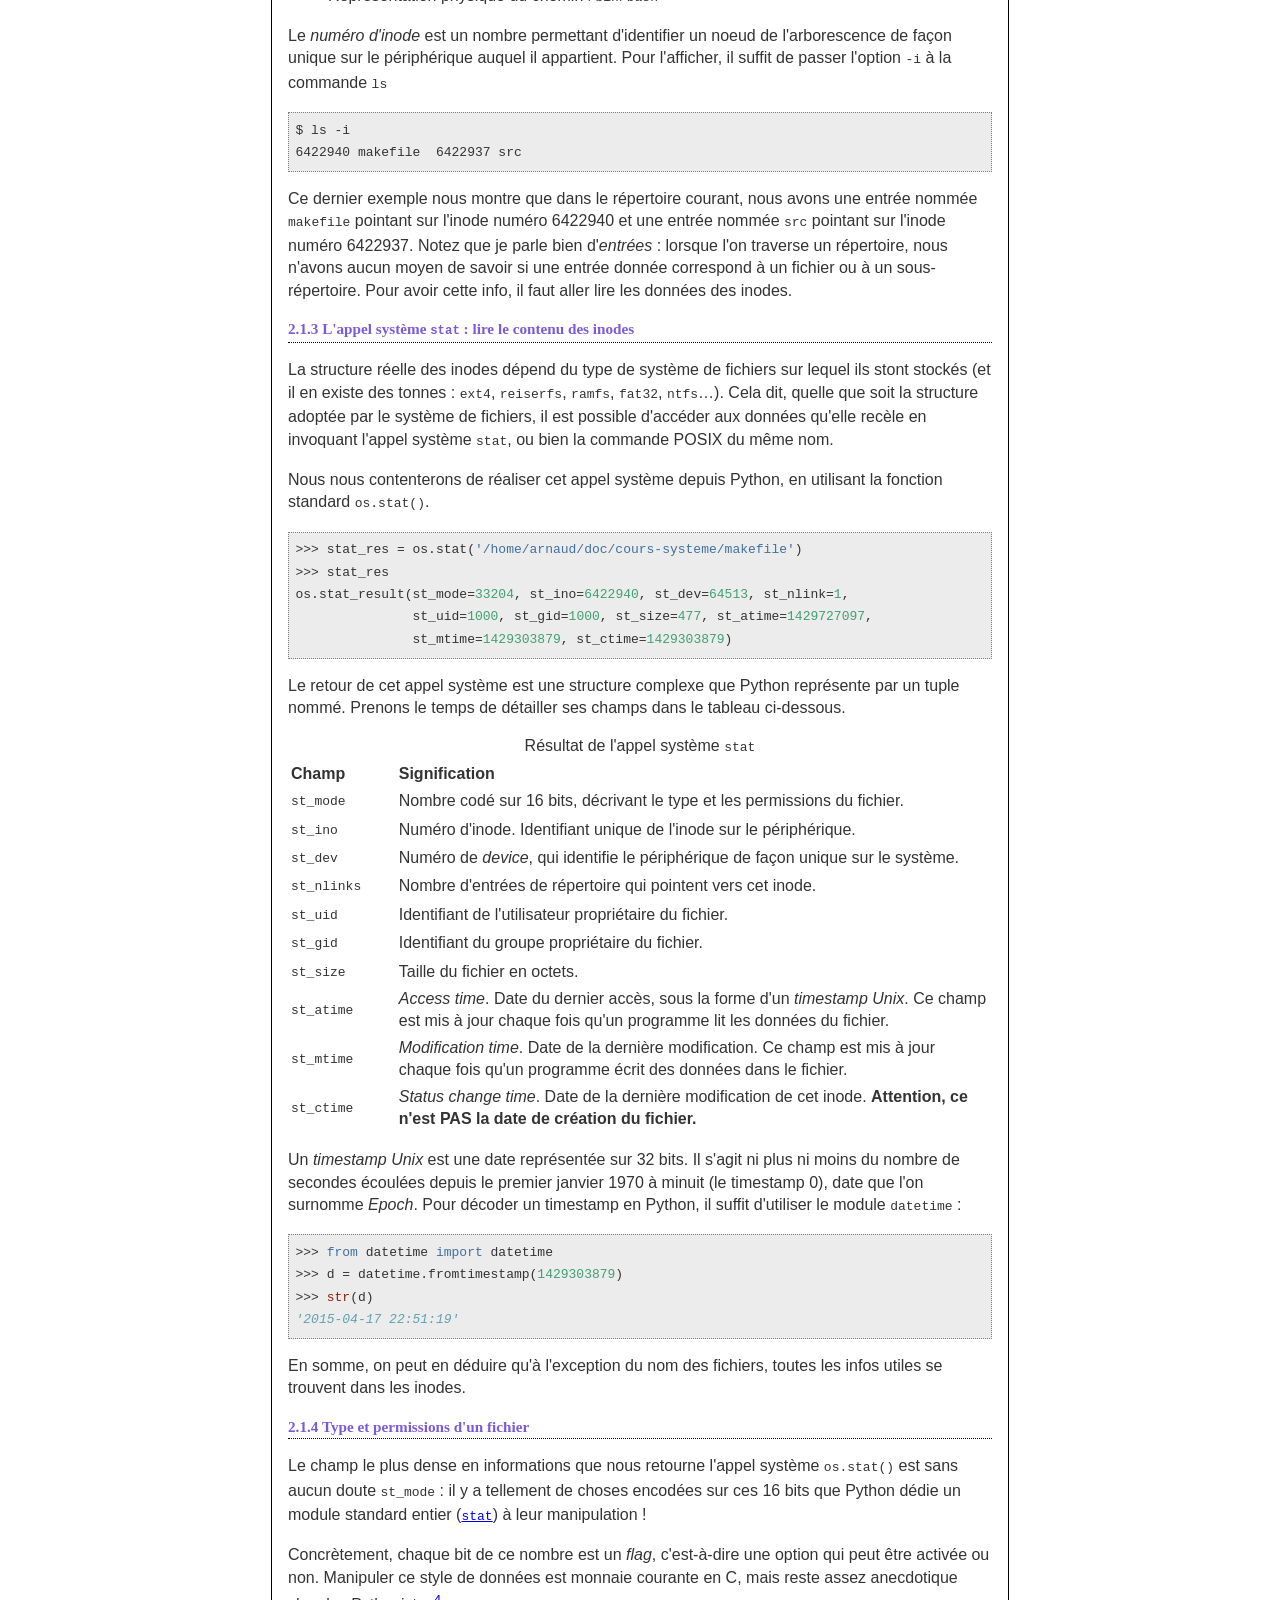
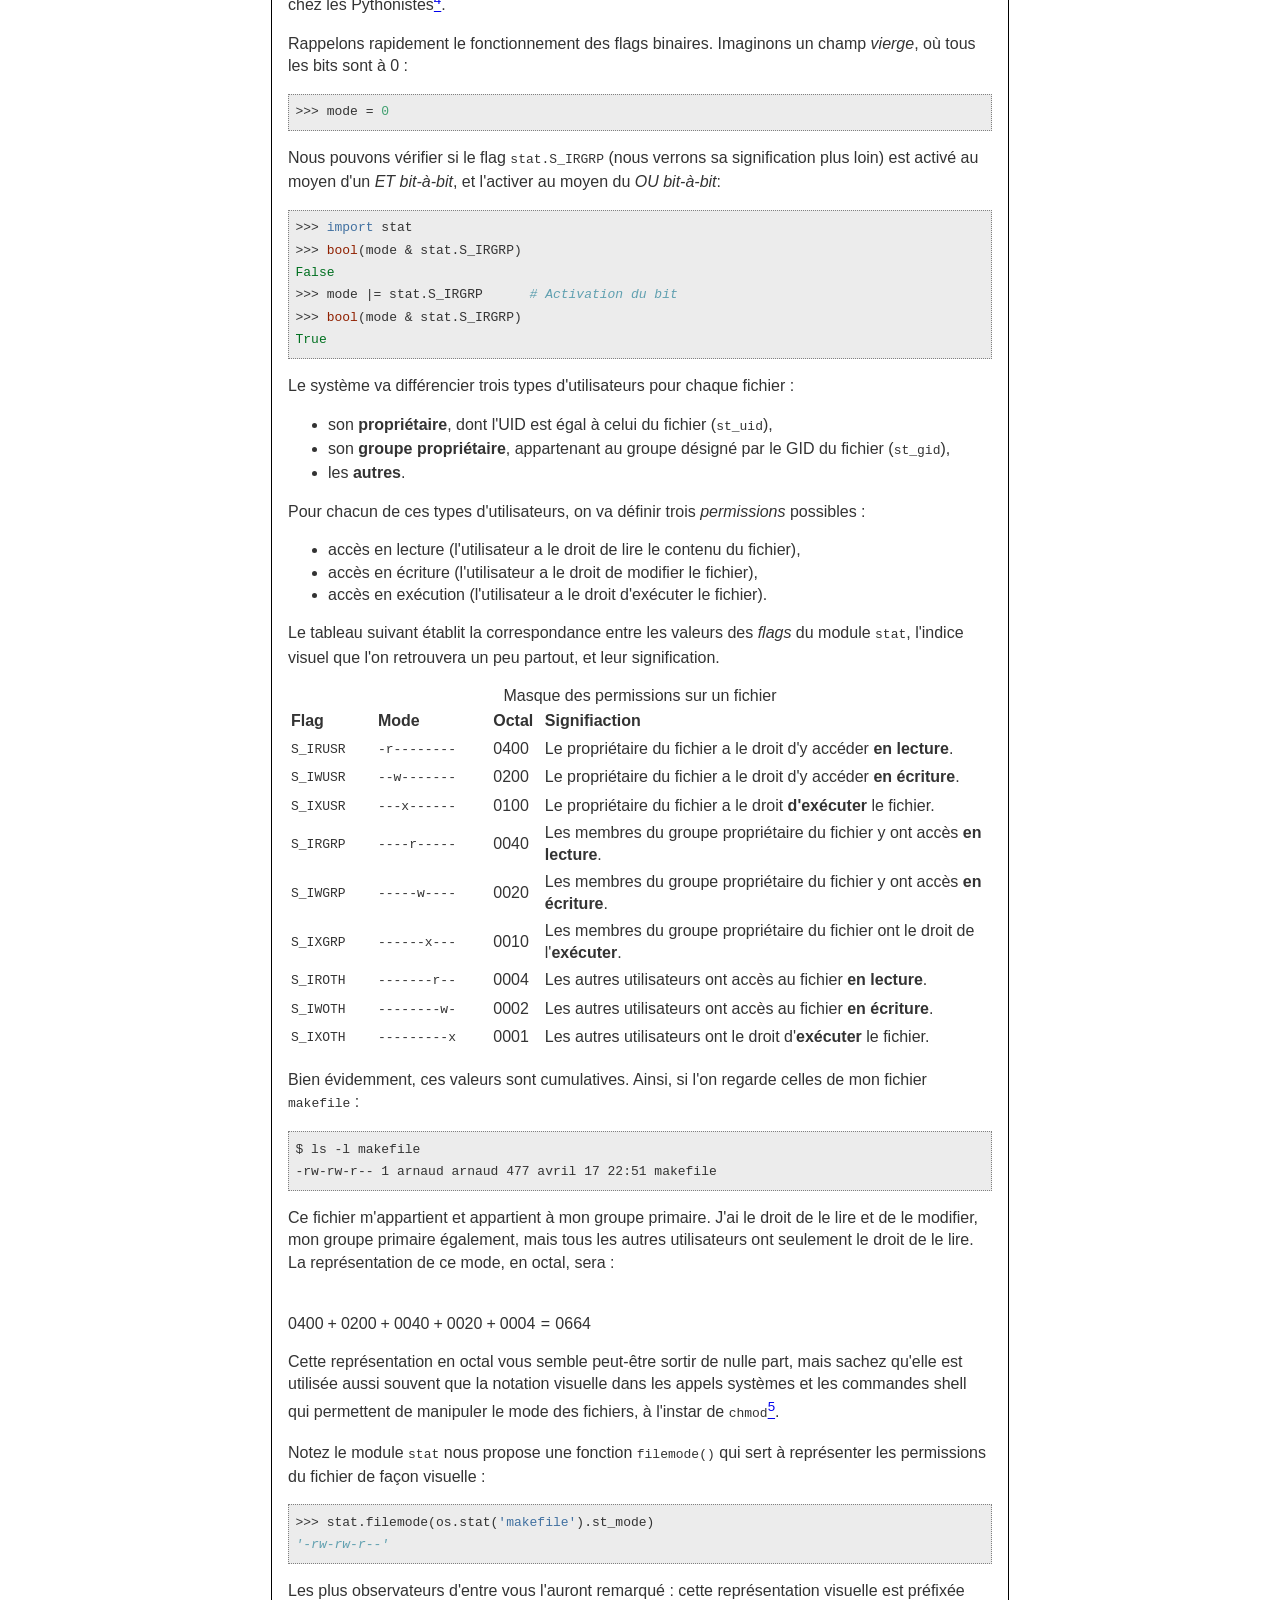
==== commit 4ceb3d0b: "Mise à jour" ====
--- a/python_linux.html
+++ b/python_linux.html
@@ -64,7 +64,9 @@
 <li><a href="#modifier-les-permissions-dun-fichier"><span class="toc-section-number">2.1.5</span> Modifier les permissions d'un fichier</a></li>
 </ul></li>
 <li><a href="#la-manipulation-des-flux-de-données-en-python"><span class="toc-section-number">2.2</span> La manipulation des flux de données en Python</a><ul>
-<li><a href="#inodes-descripteurs-de-fichiers-et-flux-de-données"><span class="toc-section-number">2.2.1</span> Inodes, descripteurs de fichiers et flux de données</a></li>
+<li><a href="#inodes-et-descripteurs-de-fichiers"><span class="toc-section-number">2.2.1</span> Inodes et descripteurs de fichiers</a></li>
+<li><a href="#linteraction-à-bas-niveau-avec-les-fichiers"><span class="toc-section-number">2.2.2</span> L'interaction à bas niveau avec les fichiers</a></li>
+<li><a href="#linterface-haut-niveau-les-file-objects"><span class="toc-section-number">2.2.3</span> L'interface haut niveau : les <em>file objects</em></a></li>
 </ul></li>
 </ul></li>
 <li><a href="#les-processus"><span class="toc-section-number">3</span> Les processus</a></li>
@@ -469,7 +471,7 @@
 <span class="co">&#39;-rw-rw-r--&#39;</span></code></pre>
 <h2 id="la-manipulation-des-flux-de-données-en-python"><a href="#la-manipulation-des-flux-de-données-en-python"><span class="header-section-number">2.2</span> La manipulation des flux de données en Python</a></h2>
 <p>Maintenant que nous avons une abstraction pour représenter les fichiers sur un périphérique de stockage, voyons un peu comment le noyau va présenter ces fichiers aux programmes qui sont en train de s'exécuter. Nous en profiterons au passage pour découvrir la couche d'abstaction supplémentaire que rajoute Python, pour étendre ce concept à tout ce qui ressemble de près ou de loin à un <em>flux de données</em>.</p>
-<h3 id="inodes-descripteurs-de-fichiers-et-flux-de-données"><a href="#inodes-descripteurs-de-fichiers-et-flux-de-données"><span class="header-section-number">2.2.1</span> Inodes, descripteurs de fichiers et flux de données</a></h3>
+<h3 id="inodes-et-descripteurs-de-fichiers"><a href="#inodes-et-descripteurs-de-fichiers"><span class="header-section-number">2.2.1</span> Inodes et descripteurs de fichiers</a></h3>
 <p>Bien sûr, manipuler des fichiers est une chose très courante en programmation. Après tout, une fois que l'on a compris le fonctionnement des fonctions de base <code>open()</code>, <code>read()</code>, <code>write()</code> et <code>close()</code>, on peut se dire qu'on a fait le tour de la question… La figure 2.3 montre qu'en réalité, ces quelques appels système ne sont que la partie émergée de l'iceberg, et qu'il y a bien plus à en dire que d'expliquer leur signature !</p>
 <figure>
 <img src="src/img/fd_table.png" alt="Accès aux fichiers en mémoire" /><figcaption>Accès aux fichiers en mémoire</figcaption>
@@ -479,6 +481,101 @@
 <p>Cette table des fichiers ouverts est globale à tous les processus qui tournent sur le système. Cela permet, dans certains cas particuliers, que plusieurs processus manipulent la même entrée de la table des fichiers ouverts, mais nous verrons ce genre de choses beaucoup plus loin dans ce cours.</p>
 <p>Le processus qui va chercher à manipuler ce fichier, quant à lui, dispose (côté noyau) d'une <em>table des descripteurs de fichiers</em>, qui associe, grosso-modo, un indice entier (le <strong>descripteur de fichier</strong>, qu'on abrègera FD dans la suite, pour <em>file descriptor</em>) à une entrée de la table des fichiers ouverts. Ce qu'il est intéressant de noter, c'est que cette table est <em>locale</em> au processus, tout comme les descripteurs de fichiers (puisque ce sont tout simplement les indices de cette table). Ainsi, comme le schéma nous le montre, on peut très bien avoir un programme ayant ouvert un fichier et que le noyau aura placé dans l'entrée numéro 5 de sa table des FD, et un second programme qui aura ouvert le même fichier mais en l'associant localement au FD 12.</p>
 <p>Le fait que la table des descripteurs des fichiers du processus se trouve <em>côté noyau</em> n'est pas anodin, puisque ça signifie qu'on ne peut pas la manipuler directement (et donc que l'on ne peut pas faire n'importe quoi avec). Par contre, les descripteurs de fichiers sont exposés côté utilisateur, puisque ce sont eux que le programme passe en argument aux appels système <code>read</code>, <code>write</code> et <code>close</code> (et tout une palanquée d'autres dont nous nous garderons bien d'établir une liste aussi fastidieuse que superflue).</p>
+<p>Ainsi, de notre point de vue d'utilisateurs des facilités du noyau, ce sont surtout ces descripteurs de fichiers qui nous intéressent.</p>
+<h3 id="linteraction-à-bas-niveau-avec-les-fichiers"><a href="#linteraction-à-bas-niveau-avec-les-fichiers"><span class="header-section-number">2.2.2</span> L'interaction à bas niveau avec les fichiers</a></h3>
+<p>Nous allons travailler sur un exemple simple. Nous allons copier le fichier <code>menu</code> dont le contenu est le suivant :</p>
+<pre><code>$ cat menu
+* spam
+* eggs
+* bacon
+* spam
+* sausage
+* spam
+* ham</code></pre>
+<p>Pour cela, nous allons l'ouvrir, en lire le contenu, puis ouvrir un second fichier (qui n'existe pas encore) pour écrire le contenu à l'intérieur.</p>
+<p>Ouvrir un fichier à bas niveau se fait grâce à l'appel système <code>os.open()</code>. Cet appel système prend au minimum en argument :</p>
+<ul>
+<li>le chemin vers le fichier,</li>
+<li>un <em>flag</em> parmi :
+<ul>
+<li><code>os.O_RDONLY</code> pour ouvrir le fichier en lecture seule,</li>
+<li><code>os.O_WRONLY</code> pour ouvrir le fichier en écriture seule,</li>
+<li><code>os.O_RDWR</code> pour ouvrir le fichier à la fois en lecture et en écriture.</li>
+</ul></li>
+</ul>
+<p>Sa valeur de retour est, bien sûr, le descripteur de fichier qui aura été créé dans la table locale du processus.</p>
+<pre class="sourceCode python"><code class="sourceCode python">&gt;&gt;&gt; fd = os.<span class="dt">open</span>(<span class="st">&quot;menu&quot;</span>, os.O_RDONLY)
+&gt;&gt;&gt; fd
+<span class="dv">3</span></code></pre>
+<p>Comme vous le constatez, le fichier est associé au descripteur <code>3</code> dans la table des descripteurs de fichiers. Les fd <code>0</code>, <code>1</code> et <code>2</code> étant déjà occupés par les trois flux d'entrée/sortie standard du processus, que nous découvrirons plus loin.</p>
+<p>Pour lire des données dans un fichier, on appellera la fonction <code>os.read()</code> qui réalisera l'appel système du même nom, en lui passant en arguments :</p>
+<ul>
+<li>le descripteur de fichier à lire,</li>
+<li>le nombre d'octets que nous comptons lire. Ce nombre peut être supérieur à la quantité de données restantes à lire dans le fichier, auquel cas la valeur retournée sera la totalité des données du fichier, ou bien inférieur, auquel cas un appel ultérieur nous permettra de continuer à lire les données.</li>
+</ul>
+<pre class="sourceCode python"><code class="sourceCode python">&gt;&gt;&gt; data = os.read(fd, <span class="dv">4096</span>)
+&gt;&gt;&gt; data
+b<span class="st">&#39;* spam</span><span class="ch">\n</span><span class="st">* eggs</span><span class="ch">\n</span><span class="st">* bacon</span><span class="ch">\n</span><span class="st">* spam</span><span class="ch">\n</span><span class="st">* sausage</span><span class="ch">\n</span><span class="st">* spam</span><span class="ch">\n</span><span class="st">* ham</span><span class="ch">\n</span><span class="st">&#39;</span></code></pre>
+<p>Remarquez que la fonction <code>read</code> nous a retourné ici un objet de type <code>bytes</code> et non une chaîne de caractères Unicode (<code>str</code>) : il s'agit de données brutes, non décodées.</p>
+<p>Ici, nous avons lu la totalité du contenu de notre fichier. Ainsi, si l'on appelle une nouvelle fois la fonction <code>read</code>, nous obtiendrons en retour une donnée vide :</p>
+<pre class="sourceCode python"><code class="sourceCode python">&gt;&gt;&gt; os.read(fd, <span class="dv">4096</span>)
+b<span class="st">&#39;&#39;</span></code></pre>
+<p>Fermons notre fichier pour libérer le descripteur avec <code>os.close()</code> :</p>
+<pre class="sourceCode python"><code class="sourceCode python">&gt;&gt;&gt; os.close(fd)</code></pre>
+<p>Bien, maintenant, ouvrons le fichier <code>copie</code> en écriture :</p>
+<pre class="sourceCode python"><code class="sourceCode python">&gt;&gt;&gt; fd = os.<span class="dt">open</span>(<span class="st">&quot;copie&quot;</span>, os.O_WRONLY)
+Traceback (most recent call last):
+  File <span class="st">&quot;&lt;stdin&gt;&quot;</span>, line <span class="dv">1</span>, in &lt;module&gt;
+<span class="ot">FileNotFoundError</span>: [Errno <span class="dv">2</span>] No such <span class="dt">file</span> or directory: <span class="st">&#39;copie&#39;</span></code></pre>
+<p>Python nous crache au visage que ce fichier n'existe pas. Contrairement à l'interface que vous connaissez déjà sûrement, l'appel système <code>open</code> ne va pas créer de nouveau fichier lorsque celui-ci n'existe pas. Et si celui-ci existe, il ne saura pas s'il doit l'effacer ou écrire à sa suite. C'est la raison pour laquelle les <em>flags</em> de cet appel système, lorsque l'on ouvre le fichier en écriture, doivent être combinés avec une ou plusieurs des valeurs suivantes :</p>
+<ul>
+<li><code>os.O_APPEND</code> : Écrire à la fin du fichier (en mode &quot;ajout&quot;) si celui-ci existe déjà,</li>
+<li><code>os.O_TRUNC</code> : Tronquer le fichier (supprimer ses données) si celui-ci existe déjà,</li>
+<li><code>os.O_EXCL</code> : Échouer (en Python, lever une exception) si le fichier existe déjà,</li>
+<li><code>os.O_CREAT</code>: Créer le fichier si celui-ci n'existe pas encore.</li>
+</ul>
+<p>Lorsque l'on utilise cette dernière valeur, il est également nécessaire de fournir un argument supplémentaire à <code>os.open</code> pour spécifier le <code>mode</code> du fichier créé, avec exactement la même sémantique que la fonction <code>os.chmod</code>.</p>
+<p>Ainsi, nous pouvons ouvrir ce nouveau fichier <code>copie</code> en écriture de la façon suivante :</p>
+<pre class="sourceCode python"><code class="sourceCode python">&gt;&gt;&gt; fd = os.<span class="dt">open</span>(<span class="st">&quot;copie&quot;</span>, os.O_WRONLY | os.O_CREAT | os.O_TRUNC, mode=<span class="bn">0o640</span>)
+&gt;&gt;&gt; fd
+<span class="dv">3</span></code></pre>
+<p>Remarquez que <code>fd</code> vaut ici une nouvelle fois 3 : le descripteur que nous avons fermé plus haut est réutilisé.</p>
+<p>Pour écrire des données dans ce nouveau fichier, rien de plus simple :</p>
+<pre class="sourceCode python"><code class="sourceCode python">&gt;&gt;&gt; os.write(fd, data)
+<span class="dv">52</span></code></pre>
+<p>La fonction nous retourne le nombre d'octets effectivement écrits dans le fichier, soit 52 (la taille de la donnée). Nous pouvons maintenant refermer le fichier pour éviter de charger inutilement la table des descripteurs et libérer la ressource.</p>
+<pre class="sourceCode python"><code class="sourceCode python">&gt;&gt;&gt; os.close(fd)</code></pre>
+<p>Nous pouvons remarquer que le fichier <code>copie</code> a bien été créé, que j'en suis évidemment propriétaire puisque c'est moi qui l'ai créé, et qu'il s'agit bien d'une copie du <code>menu</code> :</p>
+<pre><code>$ ls -l copie
+-rw-r----- 1 arnaud arnaud 52 avril 26 21:57 copie
+$ cat copie
+* spam
+* eggs
+* bacon
+* spam
+* sausage
+* spam
+* ham</code></pre>
+<p>Rien de bien compliqué, en somme !</p>
+<p>Mais que sont donc ces trois descripteurs de fichier 0, 1 et 2 ? Conventionnellement, le système va attribuer à chaque processus trois <em>flux</em> standard :</p>
+<ul>
+<li><code>STDIN</code> (0) : L'entrée standard du processus, qui permet par exemple de lire des données que l'utilisateur saisit au clavier,</li>
+<li><code>STDOUT</code> (1) : La sortie standard, que l'on utilise conventionnellement pour afficher des données dans la console,</li>
+<li><code>STDERR</code> (2) : La sortie d'erreur standard, sur laquelle on écrit les descriptions des erreurs lorsqu'elles se produisent.</li>
+</ul>
+<p>Ainsi, les FD 1 et 2 se comporteront comme des fichiers ouverts en écriture :</p>
+<pre class="sourceCode python"><code class="sourceCode python">&gt;&gt;&gt; os.write(<span class="dv">1</span>, b<span class="st">&#39;Hello, World!</span><span class="ch">\n</span><span class="st">&#39;</span>)
+Hello, World!
+<span class="dv">14</span>
+&gt;&gt;&gt; os.write(<span class="dv">2</span>, b<span class="st">&quot;Une erreur s&#39;est produite</span><span class="ch">\n</span><span class="st">&quot;</span>)
+Une erreur s<span class="st">&#39;est produite</span>
+<span class="st">26</span></code></pre>
+<p>Quant à l'entrée standard, celle-ci peut être lue avec <code>read()</code>: faites l'essai en tapant du texte puis en validant avec la touche <code>&lt;Entrée&gt;</code>.</p>
+<pre class="sourceCode python"><code class="sourceCode python">&gt;&gt;&gt; os.read(<span class="dv">0</span>, <span class="dv">4096</span>)
+Ceci est une saisie au clavier.
+b<span class="st">&#39;Ceci est une saisie au clavier.</span><span class="ch">\n</span><span class="st">&#39;</span></code></pre>
+<p>Comme vous le constatez, les &quot;fichiers&quot; que le noyau nous expose peuvent également être des abstractions pour le terminal, le clavier, ou un périphérique matériel ou d'autres choses encore… Je suppose que vous comprenez, maintenant, le potentiel des quatres fonctions que nous venons de voir.</p>
+<h3 id="linterface-haut-niveau-les-file-objects"><a href="#linterface-haut-niveau-les-file-objects"><span class="header-section-number">2.2.3</span> L'interface haut niveau : les <em>file objects</em></a></h3>
 <h1 id="les-processus"><a href="#les-processus"><span class="header-section-number">3</span> Les processus</a></h1>
 <h1 id="le-parallélisme-multi-processus"><a href="#le-parallélisme-multi-processus"><span class="header-section-number">4</span> Le Parallélisme multi-processus</a></h1>
 <h1 id="les-threads"><a href="#les-threads"><span class="header-section-number">5</span> Les threads</a></h1>
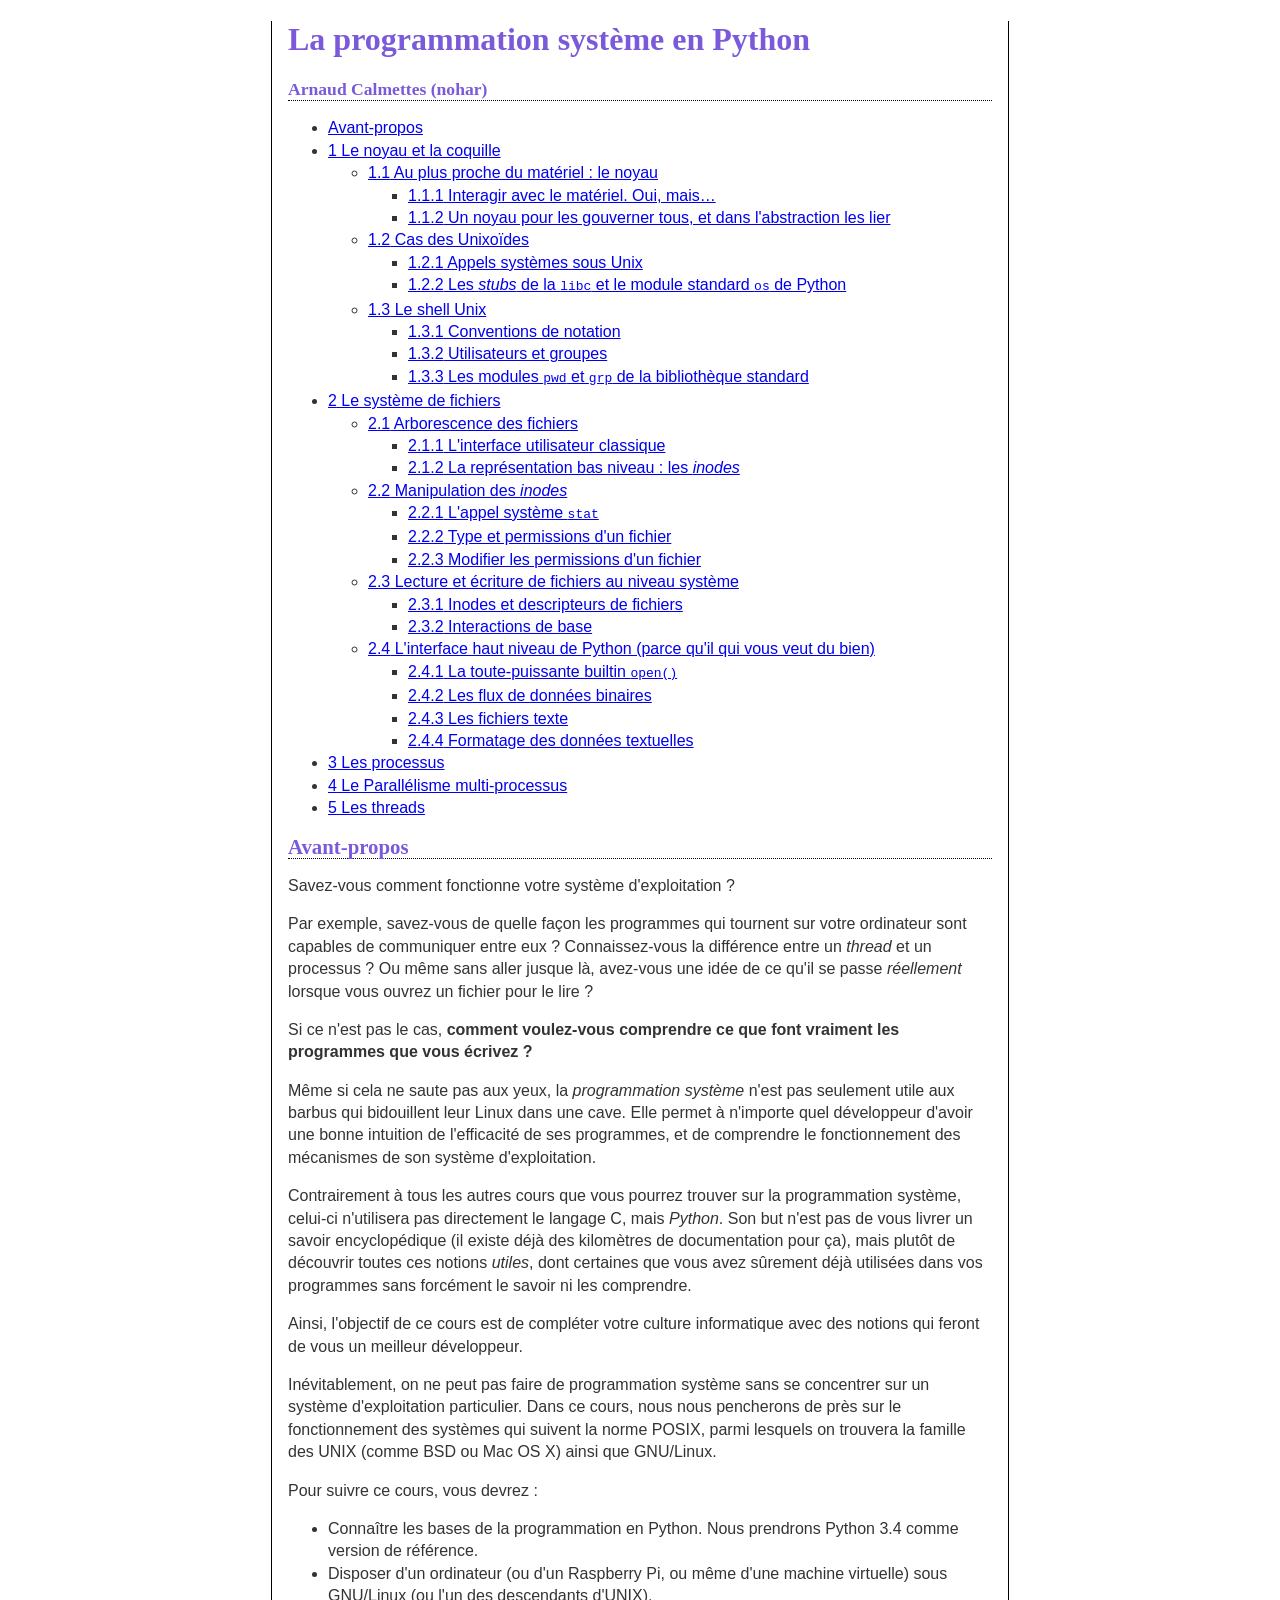
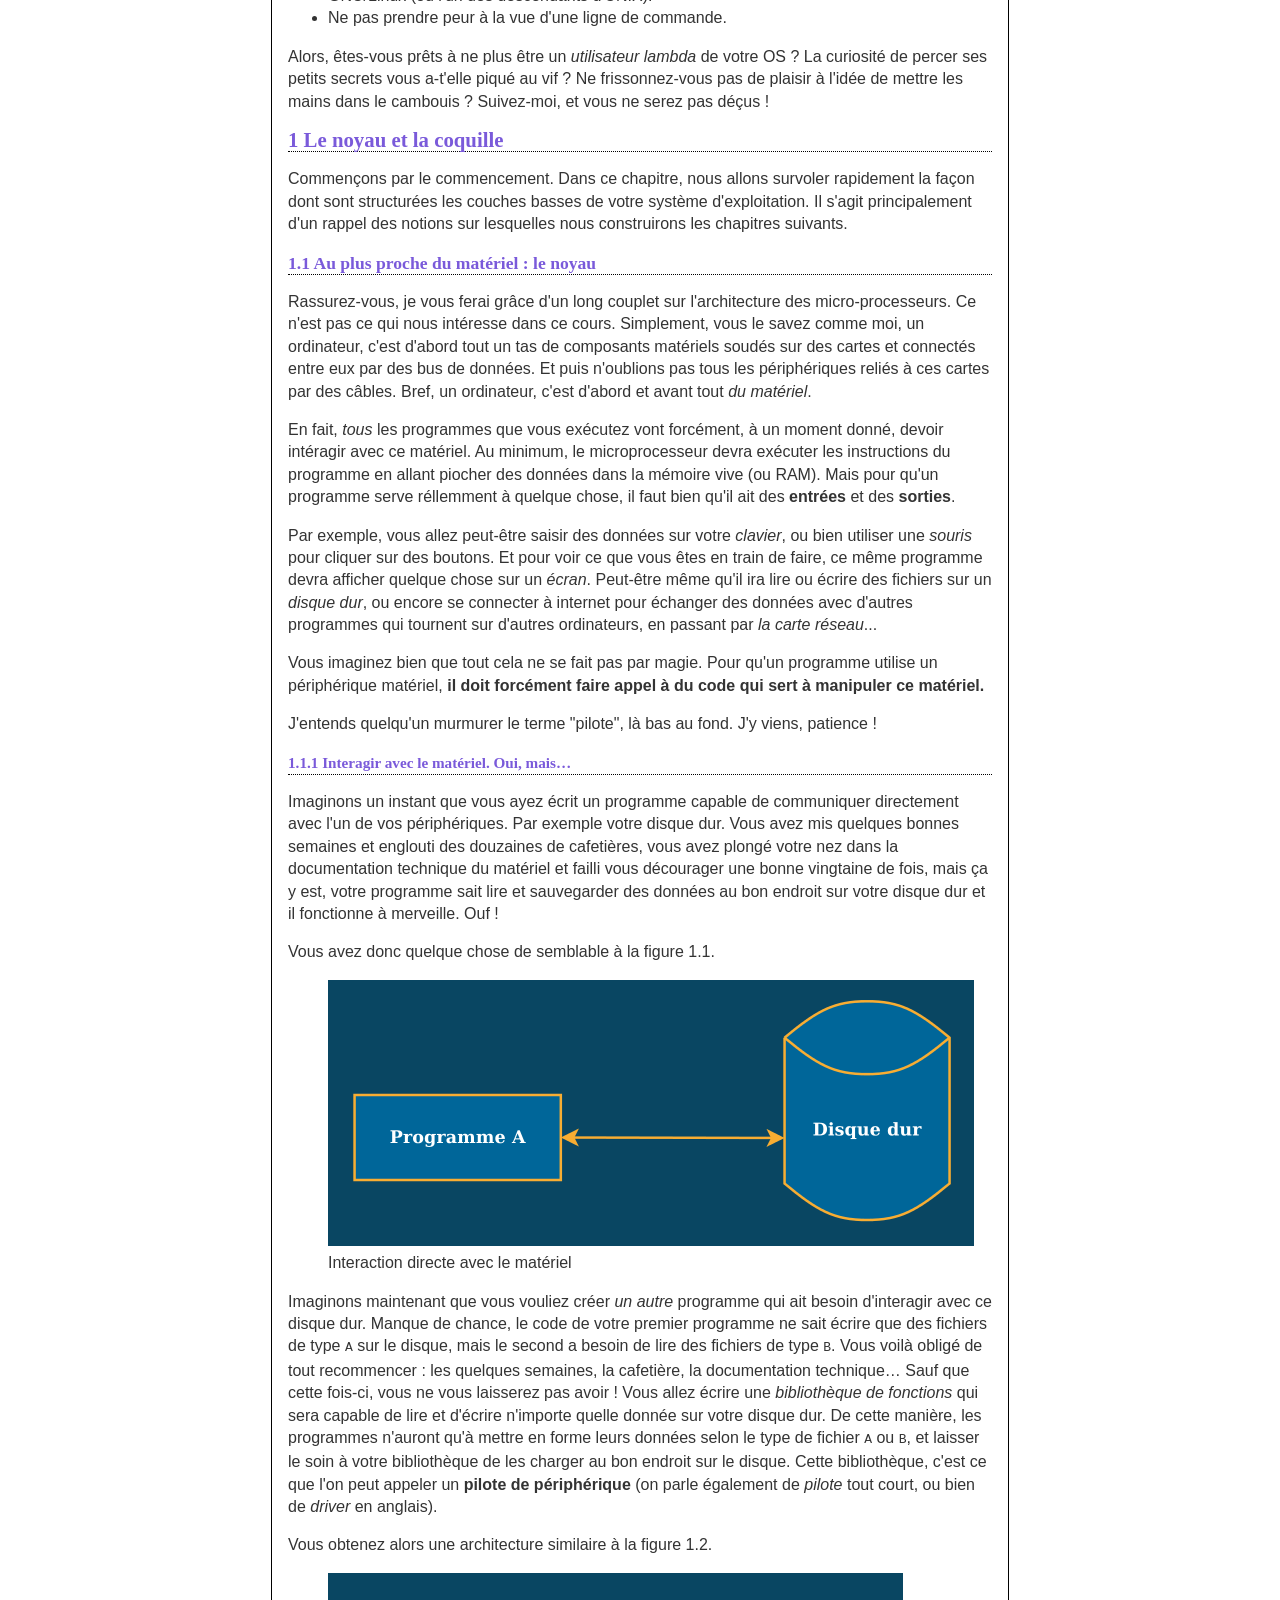
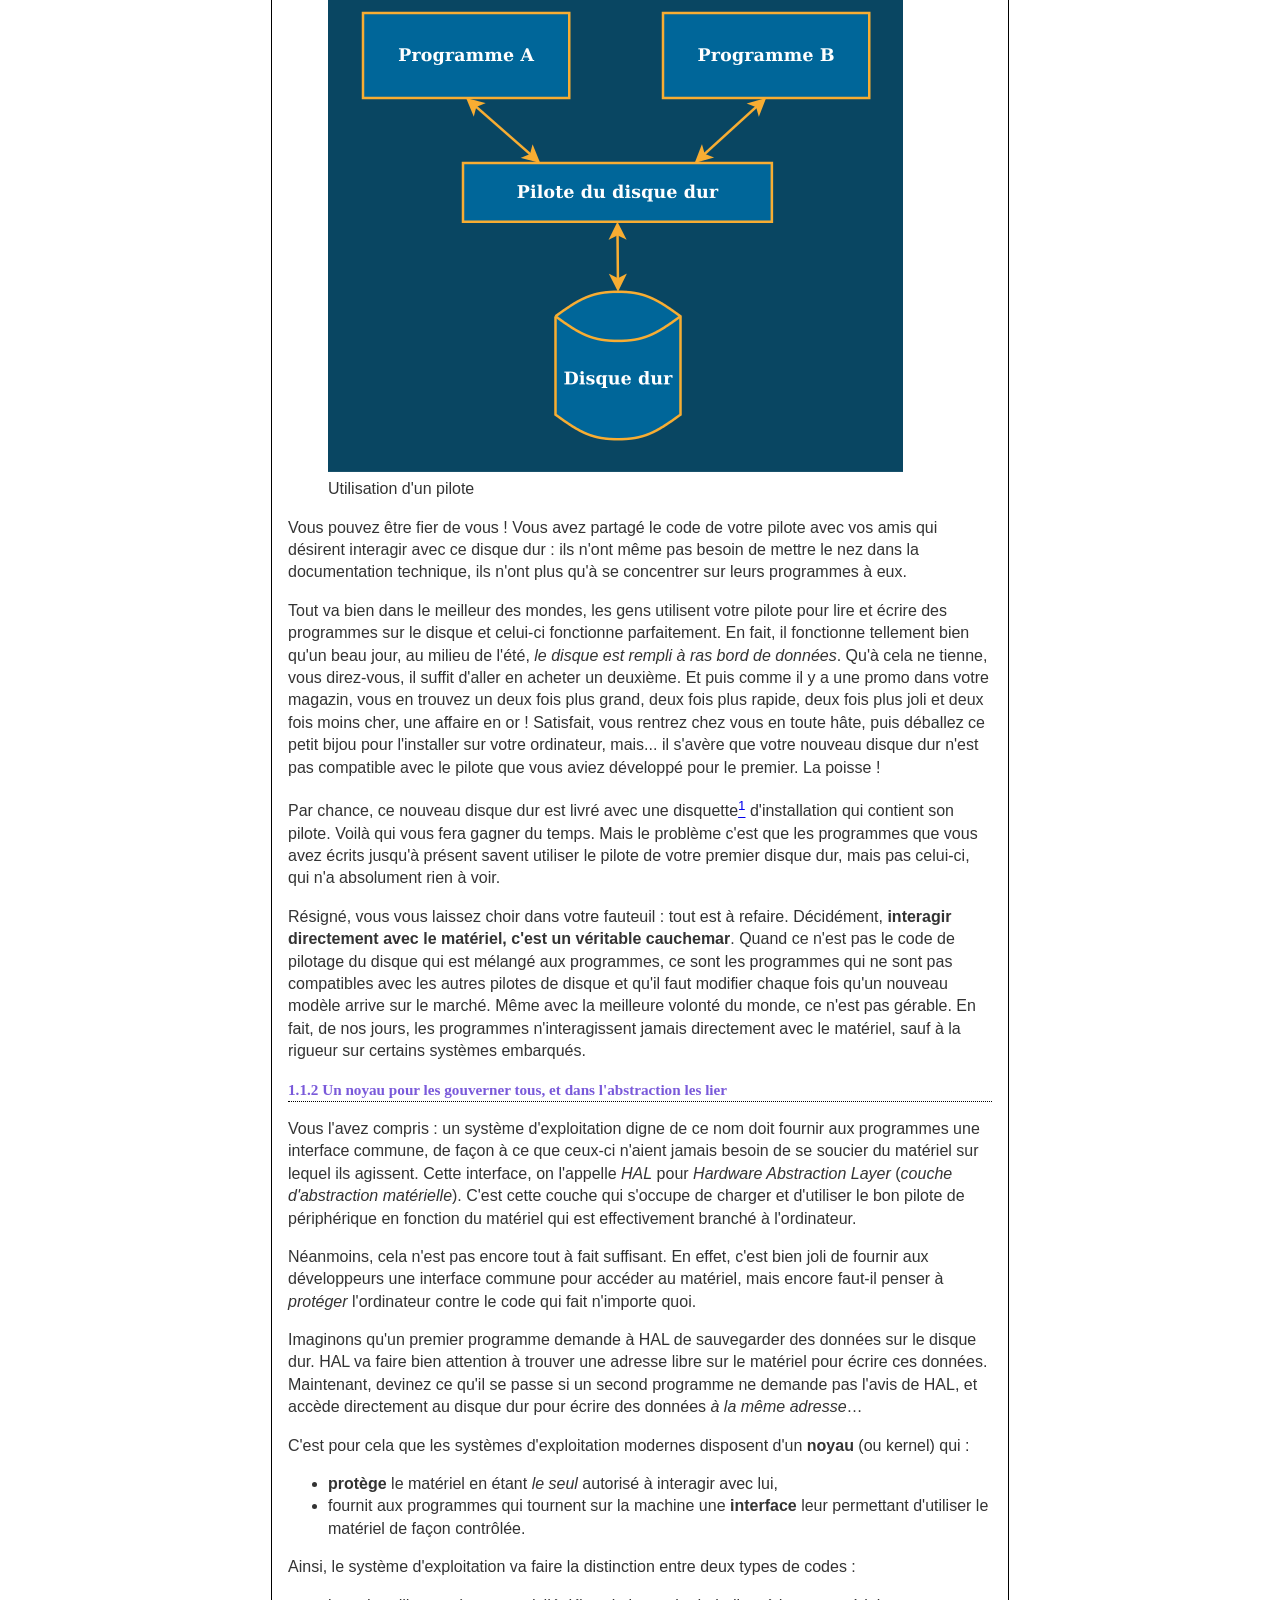
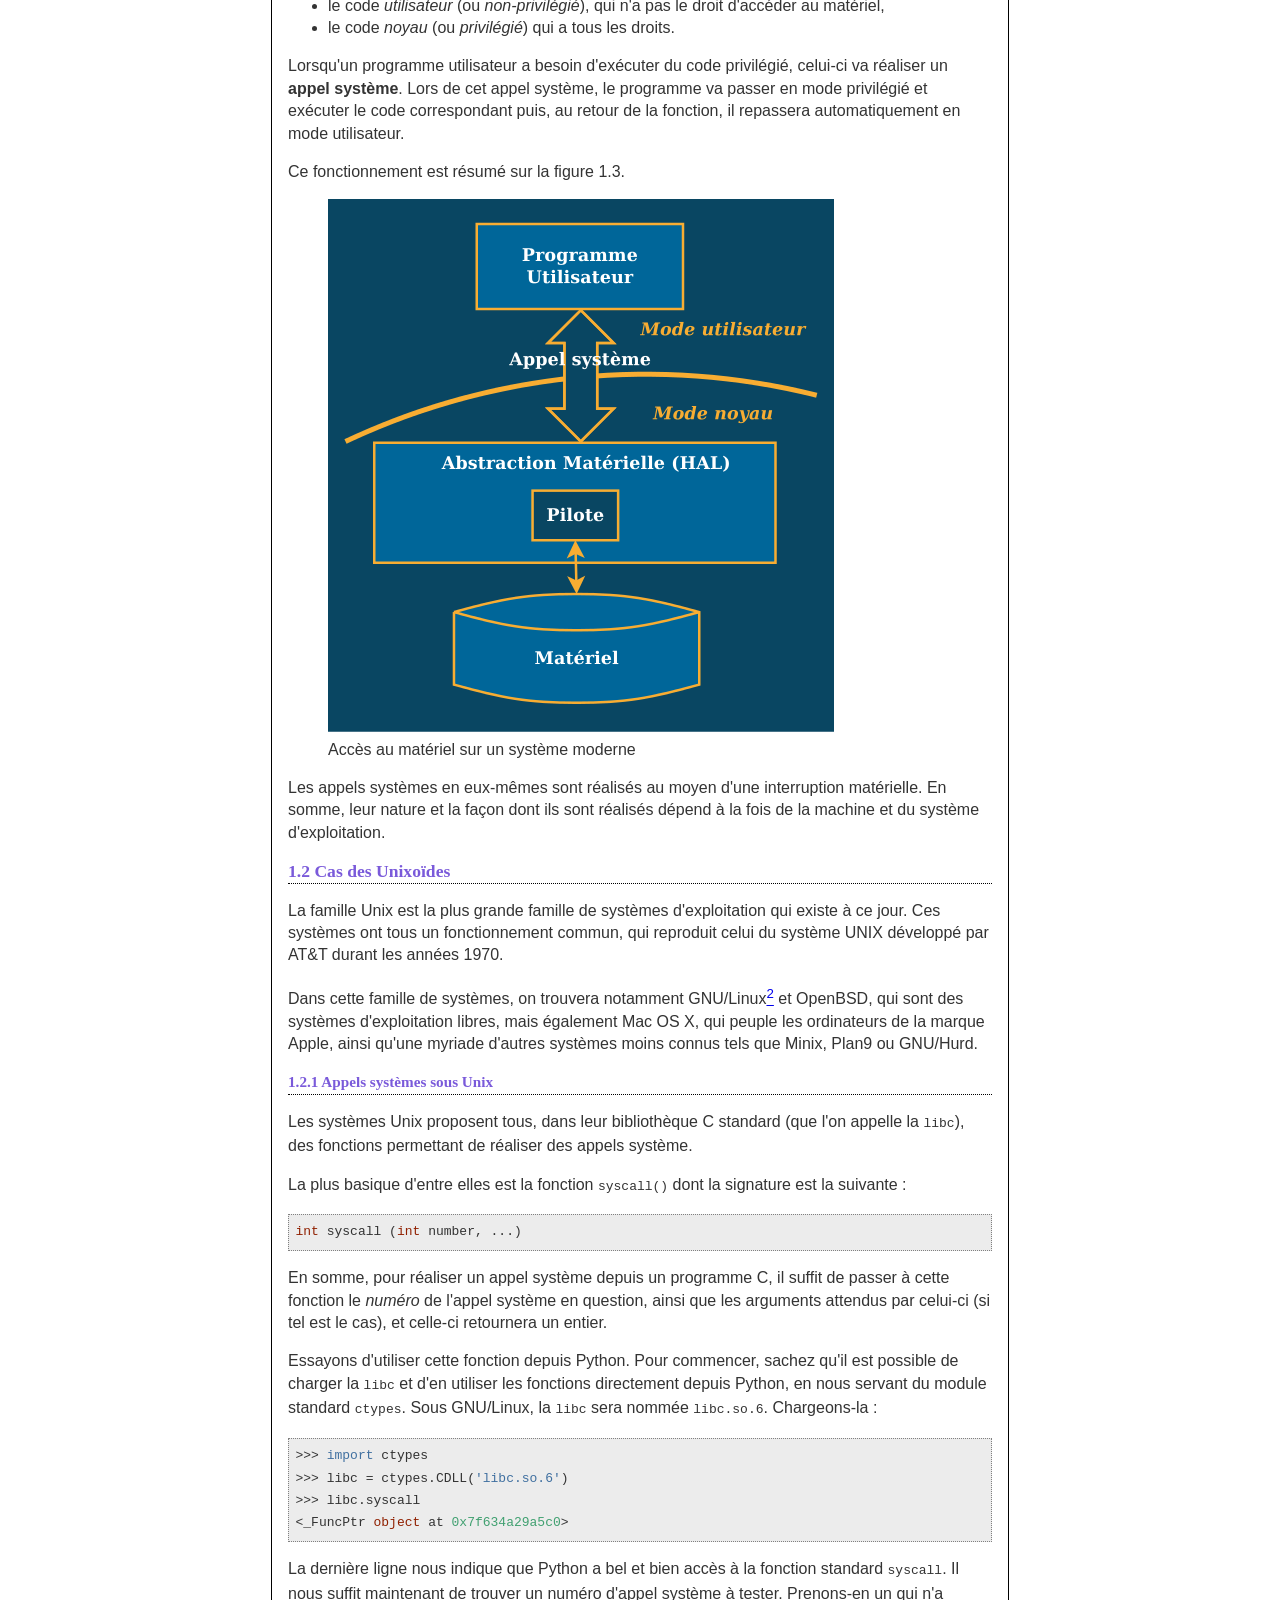
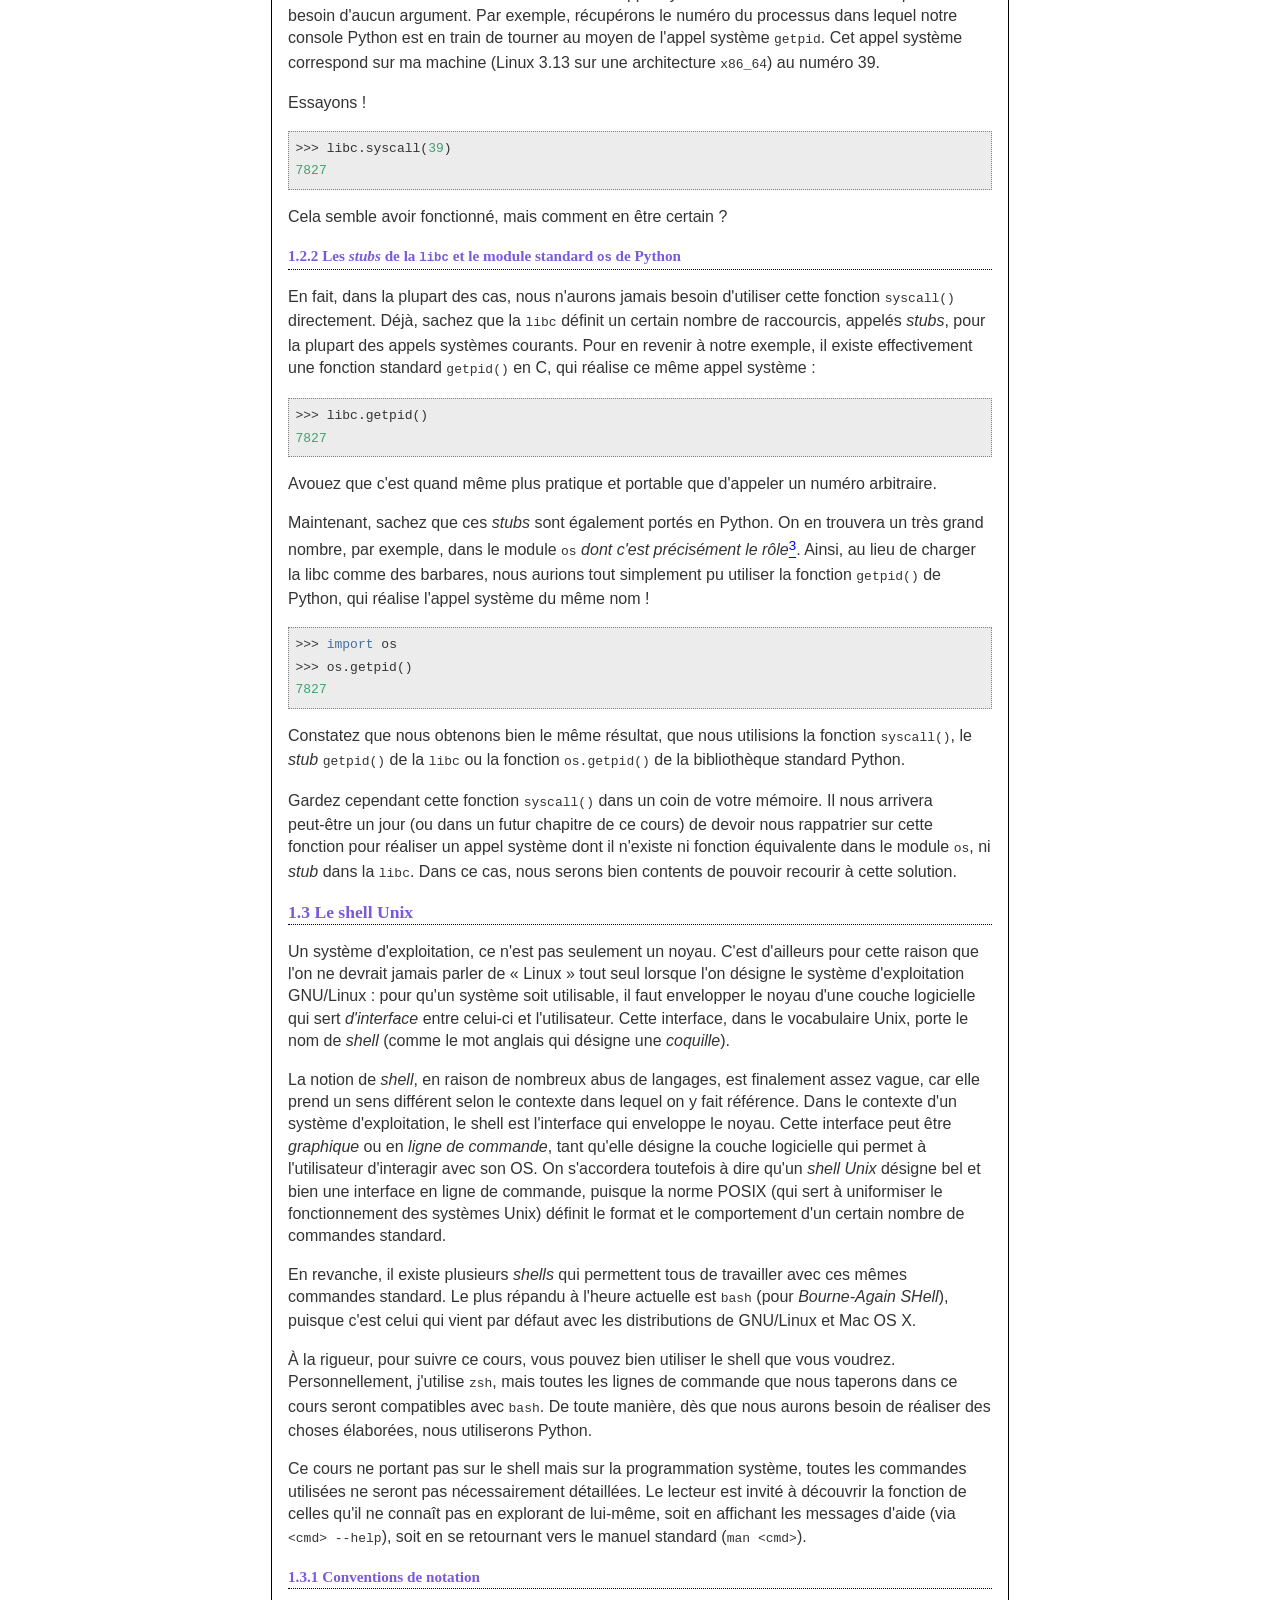
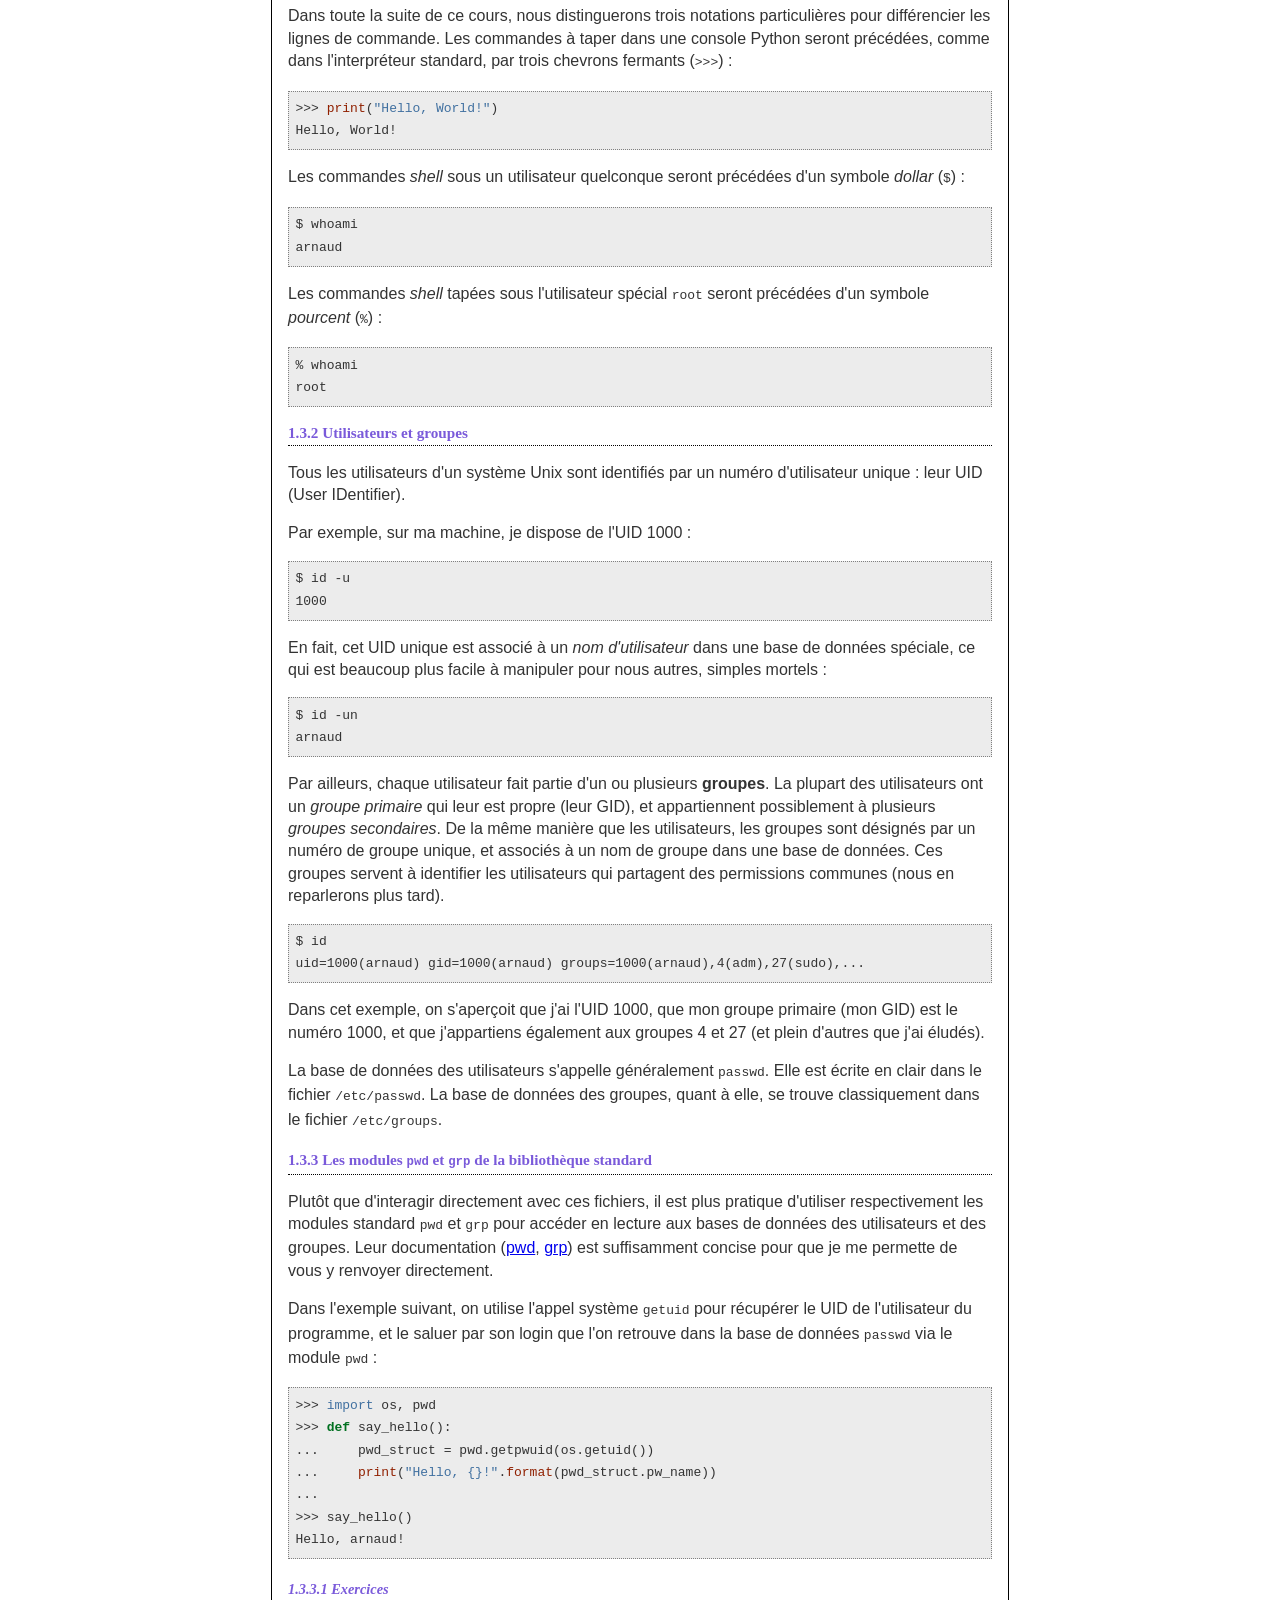
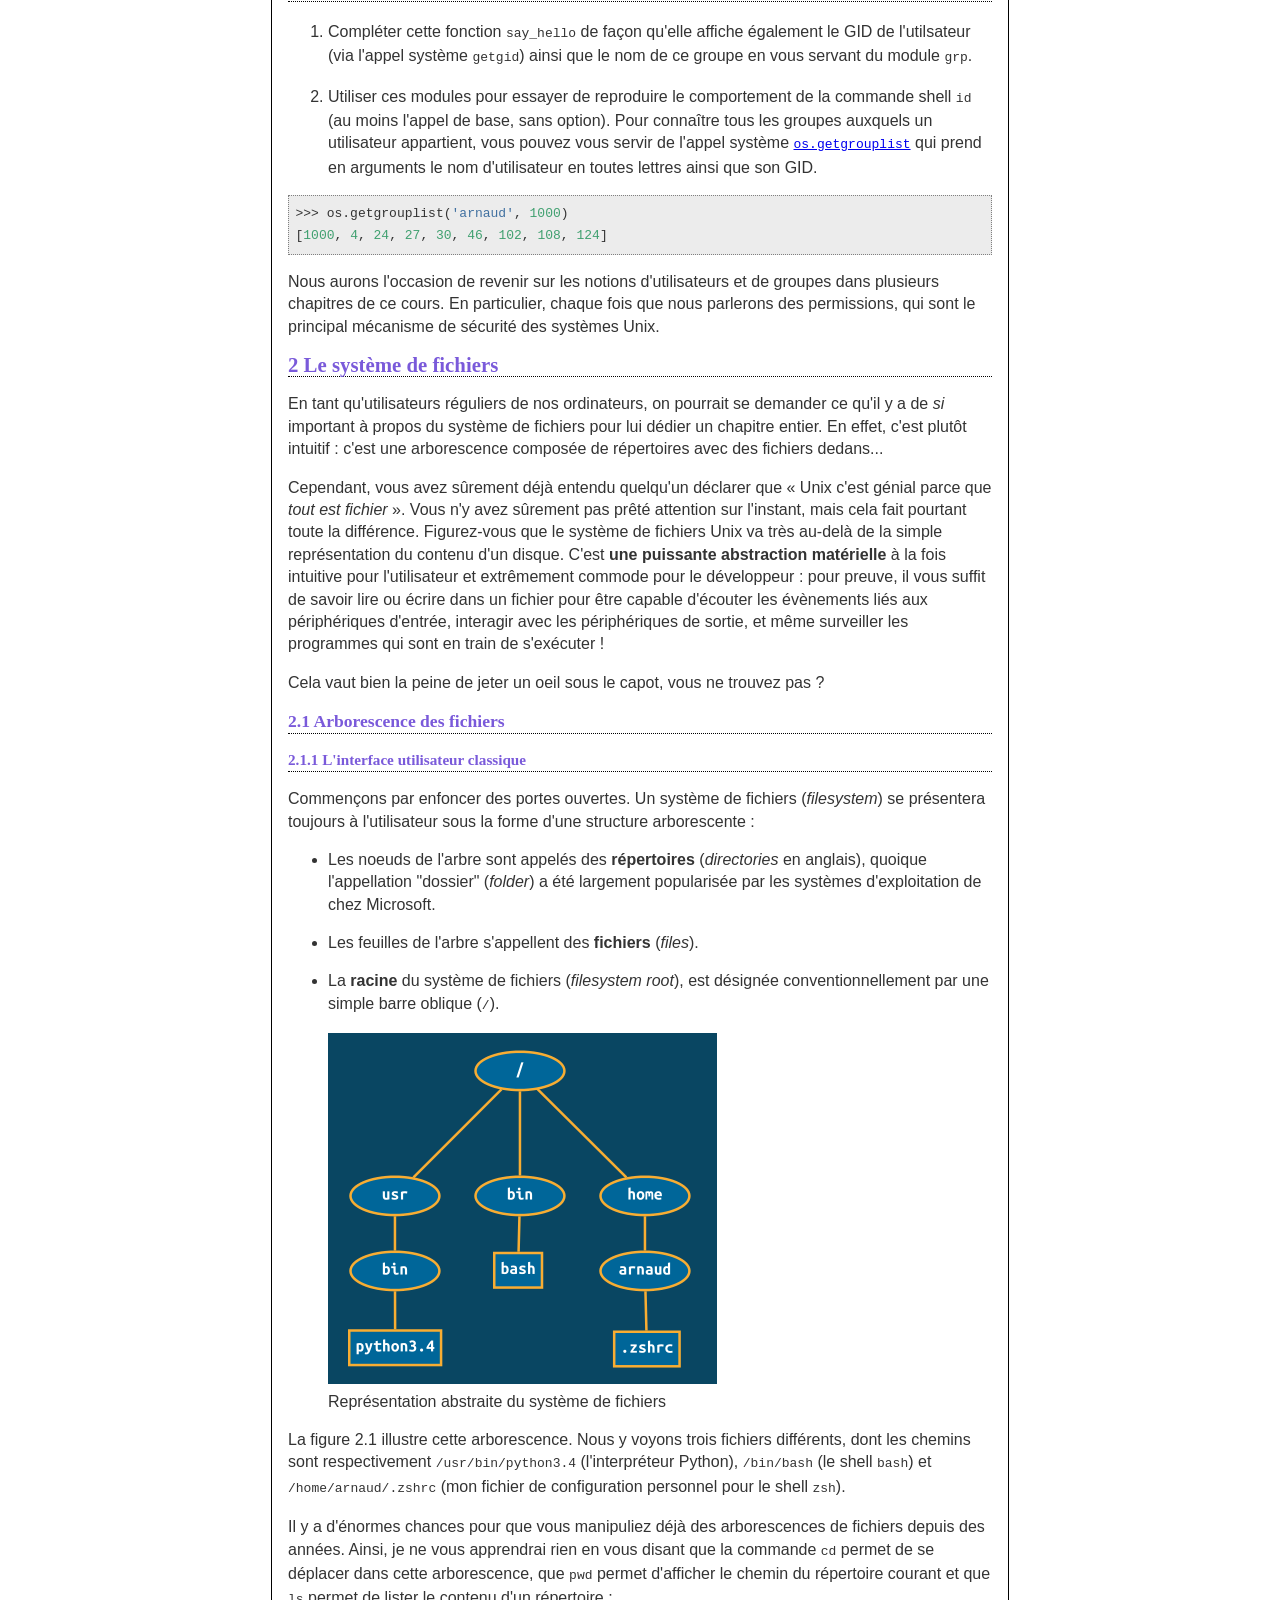
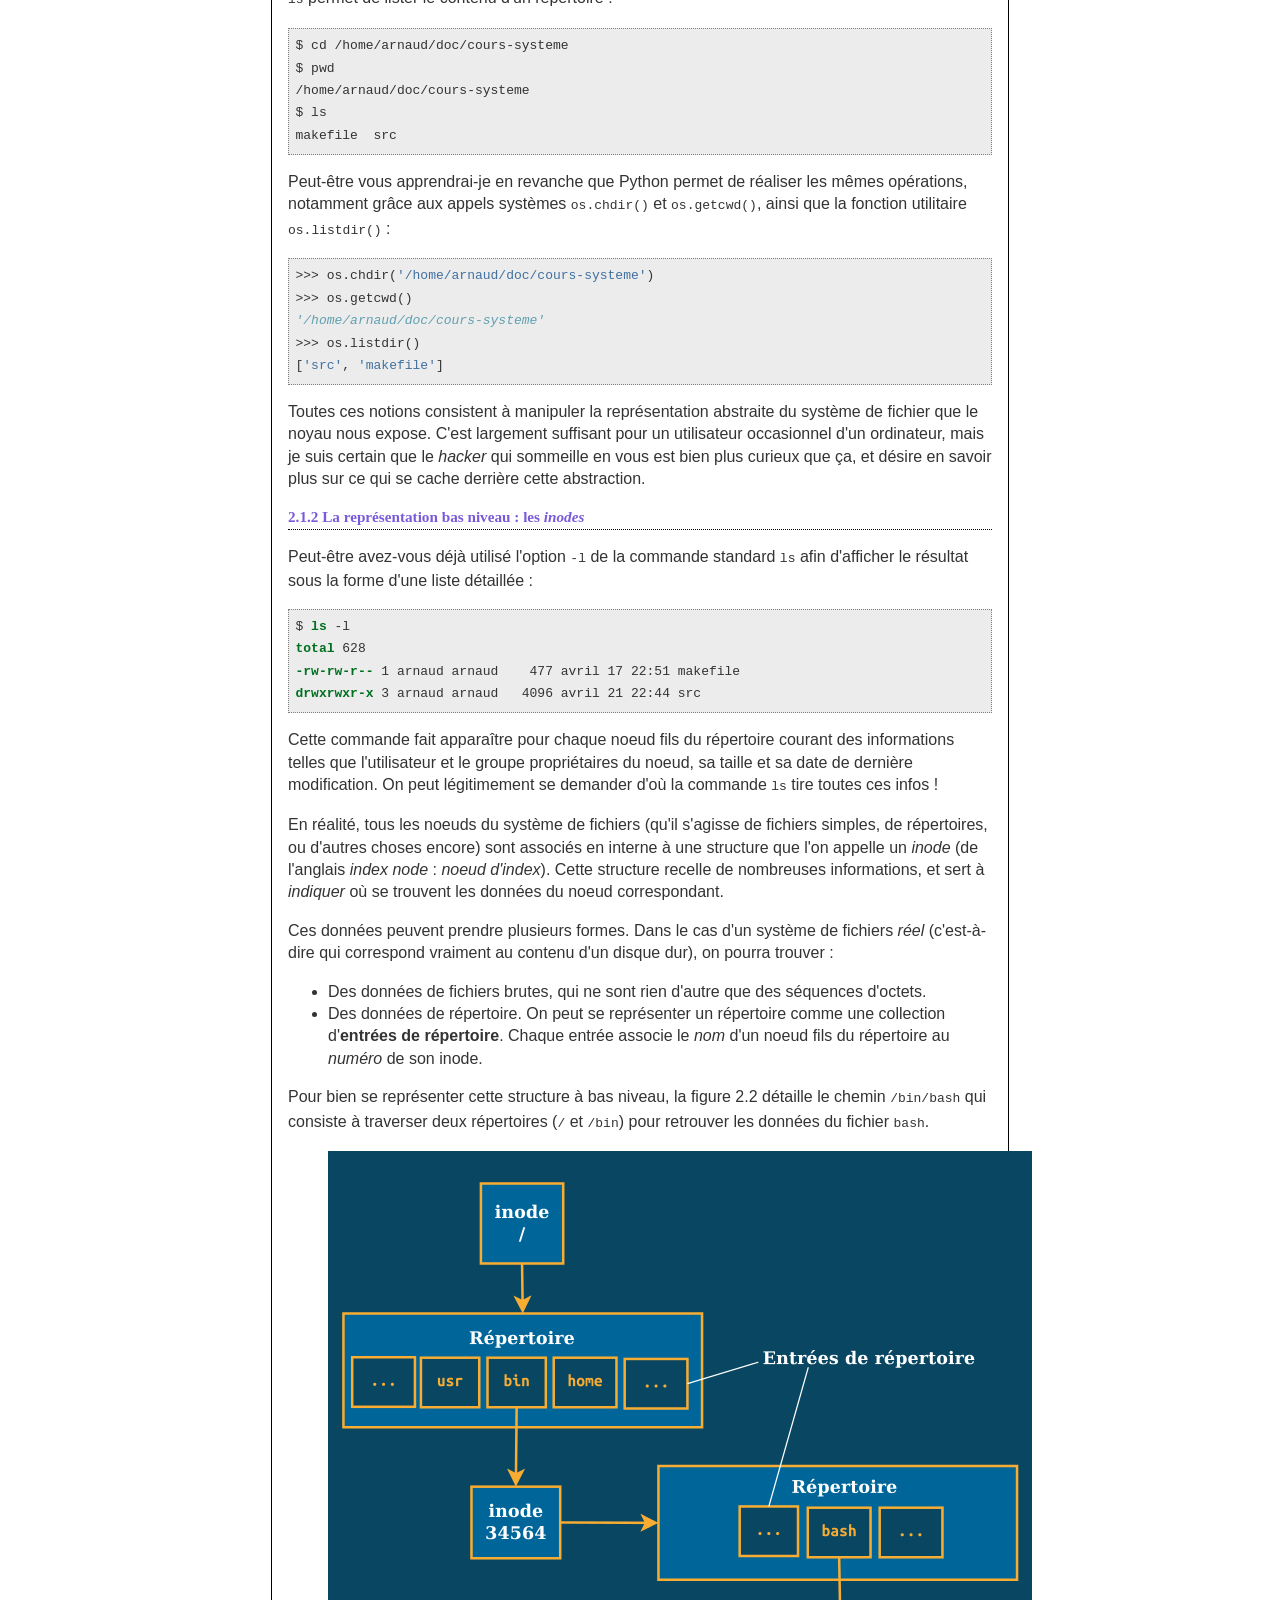
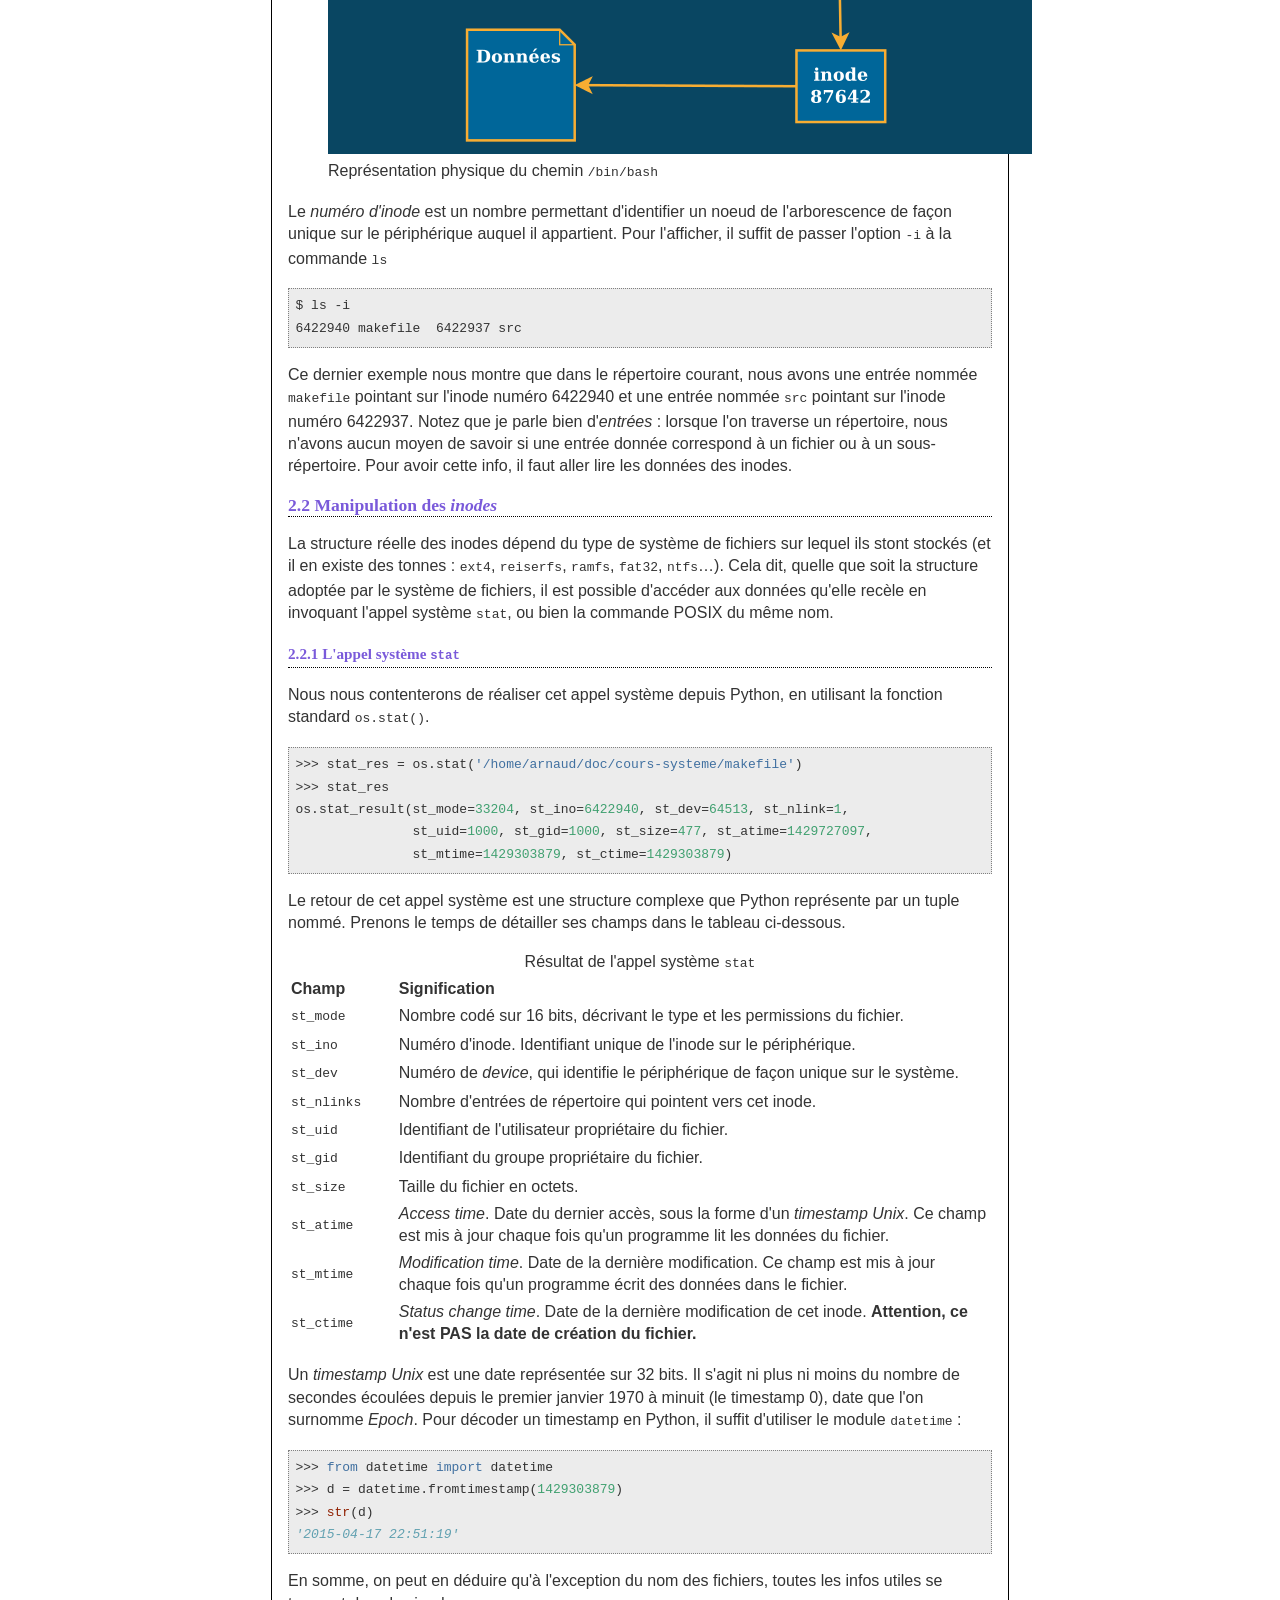
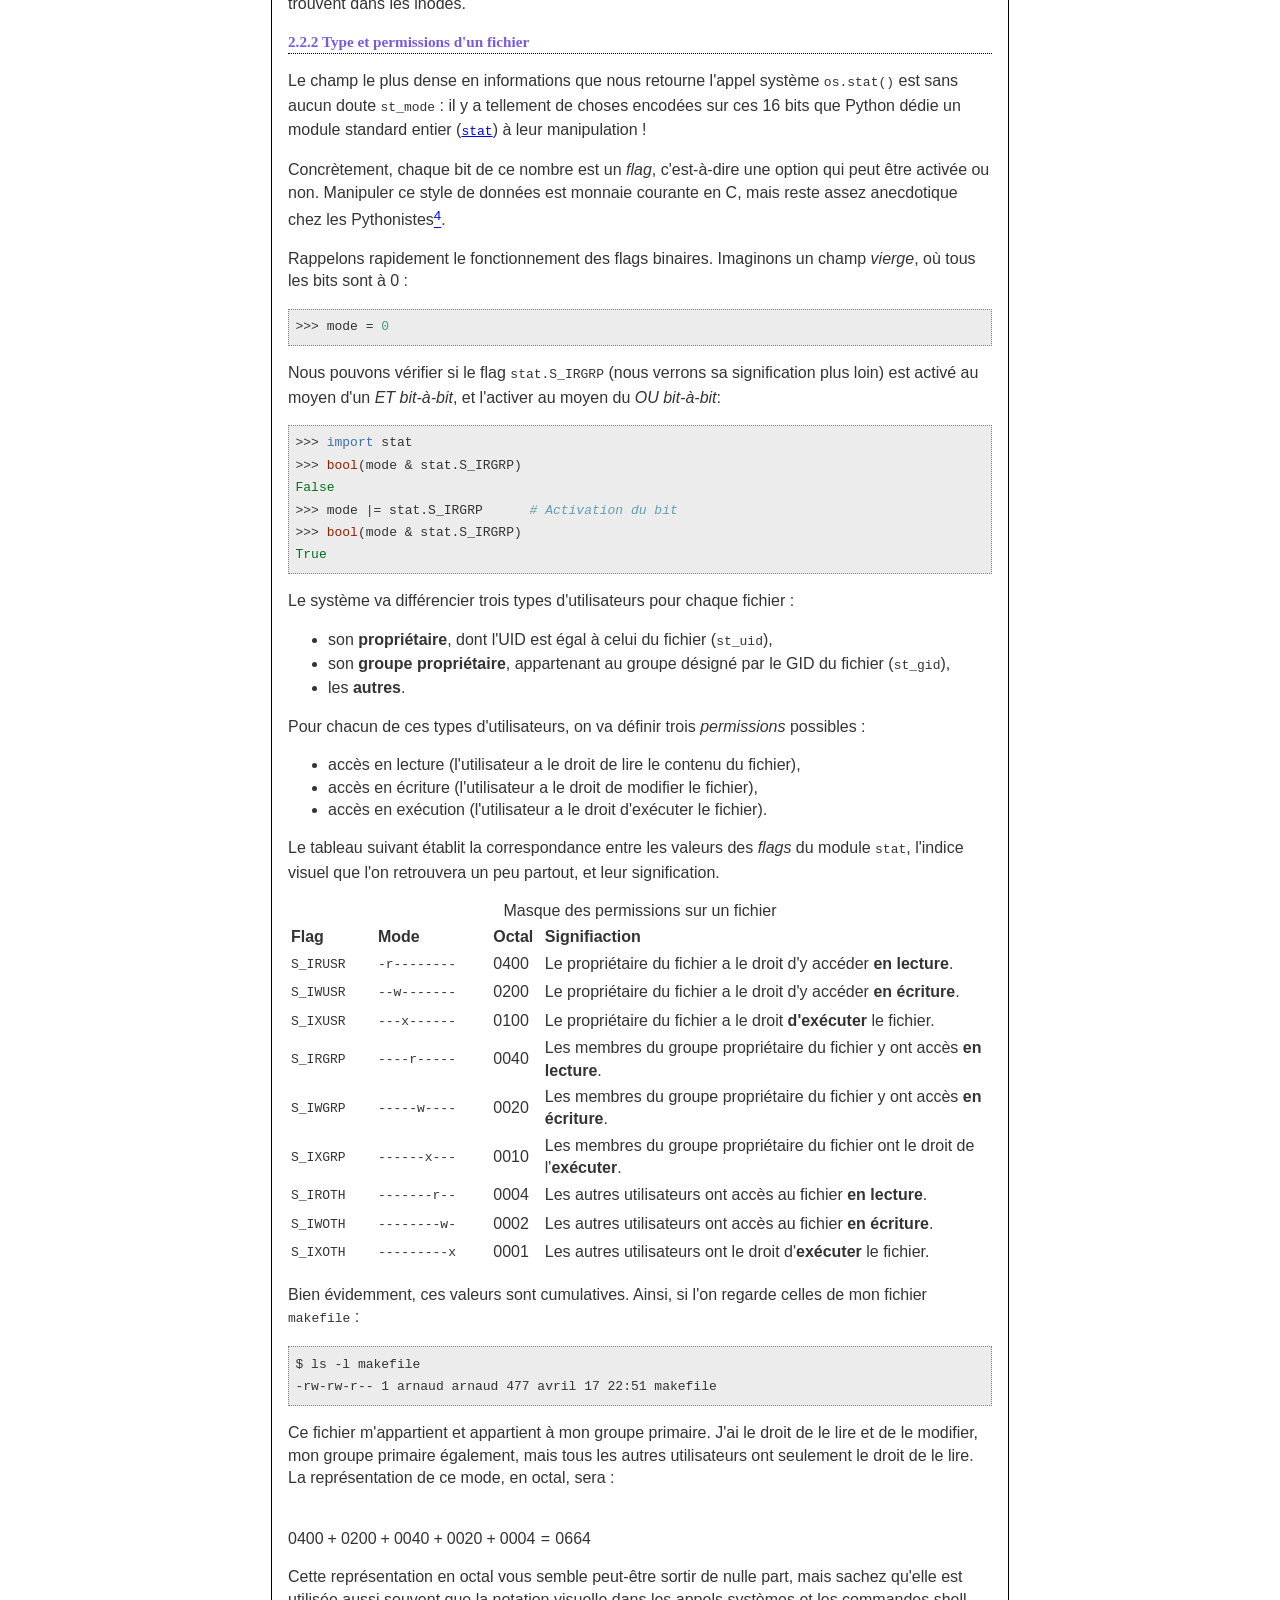
==== commit bcf52f93: "Mise à jour" ====
--- a/python_linux.html
+++ b/python_linux.html
@@ -46,27 +46,36 @@
 <li><a href="#au-plus-proche-du-matériel-le-noyau"><span class="toc-section-number">1.1</span> Au plus proche du matériel : le noyau</a><ul>
 <li><a href="#interagir-avec-le-matériel.-oui-mais"><span class="toc-section-number">1.1.1</span> Interagir avec le matériel. Oui, mais…</a></li>
 <li><a href="#un-noyau-pour-les-gouverner-tous-et-dans-labstraction-les-lier"><span class="toc-section-number">1.1.2</span> Un noyau pour les gouverner tous, et dans l'abstraction les lier</a></li>
-<li><a href="#appels-systèmes-sous-unix"><span class="toc-section-number">1.1.3</span> Appels systèmes sous Unix</a></li>
-<li><a href="#les-stubs-de-la-libc-et-le-module-standard-os-de-python"><span class="toc-section-number">1.1.4</span> Les <em>stubs</em> de la <code>libc</code> et le module standard <code>os</code> de Python</a></li>
-</ul></li>
-<li><a href="#le-shell-unix"><span class="toc-section-number">1.2</span> Le shell Unix</a><ul>
-<li><a href="#conventions-de-notation"><span class="toc-section-number">1.2.1</span> Conventions de notation</a></li>
-<li><a href="#utilisateurs-et-groupes"><span class="toc-section-number">1.2.2</span> Utilisateurs et groupes</a></li>
-<li><a href="#les-modules-pwd-et-grp-de-la-bibliothèque-standard"><span class="toc-section-number">1.2.3</span> Les modules <code>pwd</code> et <code>grp</code> de la bibliothèque standard</a></li>
+</ul></li>
+<li><a href="#cas-des-unixoïdes"><span class="toc-section-number">1.2</span> Cas des Unixoïdes</a><ul>
+<li><a href="#appels-systèmes-sous-unix"><span class="toc-section-number">1.2.1</span> Appels systèmes sous Unix</a></li>
+<li><a href="#les-stubs-de-la-libc-et-le-module-standard-os-de-python"><span class="toc-section-number">1.2.2</span> Les <em>stubs</em> de la <code>libc</code> et le module standard <code>os</code> de Python</a></li>
+</ul></li>
+<li><a href="#le-shell-unix"><span class="toc-section-number">1.3</span> Le shell Unix</a><ul>
+<li><a href="#conventions-de-notation"><span class="toc-section-number">1.3.1</span> Conventions de notation</a></li>
+<li><a href="#utilisateurs-et-groupes"><span class="toc-section-number">1.3.2</span> Utilisateurs et groupes</a></li>
+<li><a href="#les-modules-pwd-et-grp-de-la-bibliothèque-standard"><span class="toc-section-number">1.3.3</span> Les modules <code>pwd</code> et <code>grp</code> de la bibliothèque standard</a></li>
 </ul></li>
 </ul></li>
 <li><a href="#le-système-de-fichiers"><span class="toc-section-number">2</span> Le système de fichiers</a><ul>
 <li><a href="#arborescence-des-fichiers"><span class="toc-section-number">2.1</span> Arborescence des fichiers</a><ul>
 <li><a href="#linterface-utilisateur-classique"><span class="toc-section-number">2.1.1</span> L'interface utilisateur classique</a></li>
 <li><a href="#la-représentation-bas-niveau-les-inodes"><span class="toc-section-number">2.1.2</span> La représentation bas niveau : les <em>inodes</em></a></li>
-<li><a href="#lappel-système-stat-lire-le-contenu-des-inodes"><span class="toc-section-number">2.1.3</span> L'appel système <code>stat</code> : lire le contenu des inodes</a></li>
-<li><a href="#type-et-permissions-dun-fichier"><span class="toc-section-number">2.1.4</span> Type et permissions d'un fichier</a></li>
-<li><a href="#modifier-les-permissions-dun-fichier"><span class="toc-section-number">2.1.5</span> Modifier les permissions d'un fichier</a></li>
-</ul></li>
-<li><a href="#la-manipulation-des-flux-de-données-en-python"><span class="toc-section-number">2.2</span> La manipulation des flux de données en Python</a><ul>
-<li><a href="#inodes-et-descripteurs-de-fichiers"><span class="toc-section-number">2.2.1</span> Inodes et descripteurs de fichiers</a></li>
-<li><a href="#linteraction-à-bas-niveau-avec-les-fichiers"><span class="toc-section-number">2.2.2</span> L'interaction à bas niveau avec les fichiers</a></li>
-<li><a href="#linterface-haut-niveau-les-file-objects"><span class="toc-section-number">2.2.3</span> L'interface haut niveau : les <em>file objects</em></a></li>
+</ul></li>
+<li><a href="#manipulation-des-inodes"><span class="toc-section-number">2.2</span> Manipulation des <em>inodes</em></a><ul>
+<li><a href="#lappel-système-stat"><span class="toc-section-number">2.2.1</span> L'appel système <code>stat</code></a></li>
+<li><a href="#type-et-permissions-dun-fichier"><span class="toc-section-number">2.2.2</span> Type et permissions d'un fichier</a></li>
+<li><a href="#modifier-les-permissions-dun-fichier"><span class="toc-section-number">2.2.3</span> Modifier les permissions d'un fichier</a></li>
+</ul></li>
+<li><a href="#lecture-et-écriture-de-fichiers-au-niveau-système"><span class="toc-section-number">2.3</span> Lecture et écriture de fichiers au niveau système</a><ul>
+<li><a href="#inodes-et-descripteurs-de-fichiers"><span class="toc-section-number">2.3.1</span> Inodes et descripteurs de fichiers</a></li>
+<li><a href="#interactions-de-base"><span class="toc-section-number">2.3.2</span> Interactions de base</a></li>
+</ul></li>
+<li><a href="#linterface-haut-niveau-de-python-parce-quil-qui-vous-veut-du-bien"><span class="toc-section-number">2.4</span> L'interface haut niveau de Python (parce qu'il qui vous veut du bien)</a><ul>
+<li><a href="#la-toute-puissante-builtin-open"><span class="toc-section-number">2.4.1</span> La toute-puissante builtin <code>open()</code></a></li>
+<li><a href="#les-flux-de-données-binaires"><span class="toc-section-number">2.4.2</span> Les flux de données binaires</a></li>
+<li><a href="#les-fichiers-texte"><span class="toc-section-number">2.4.3</span> Les fichiers texte</a></li>
+<li><a href="#formatage-des-données-textuelles"><span class="toc-section-number">2.4.4</span> Formatage des données textuelles</a></li>
 </ul></li>
 </ul></li>
 <li><a href="#les-processus"><span class="toc-section-number">3</span> Les processus</a></li>
@@ -132,9 +141,10 @@
 <img src="src/img/noyau_syscall.png" alt="Accès au matériel sur un système moderne" /><figcaption>Accès au matériel sur un système moderne</figcaption>
 </figure>
 <p>Les appels systèmes en eux-mêmes sont réalisés au moyen d'une interruption matérielle. En somme, leur nature et la façon dont ils sont réalisés dépend à la fois de la machine et du système d'exploitation.</p>
-<h3 id="appels-systèmes-sous-unix"><a href="#appels-systèmes-sous-unix"><span class="header-section-number">1.1.3</span> Appels systèmes sous Unix</a></h3>
+<h2 id="cas-des-unixoïdes"><a href="#cas-des-unixoïdes"><span class="header-section-number">1.2</span> Cas des Unixoïdes</a></h2>
 <p>La famille Unix est la plus grande famille de systèmes d'exploitation qui existe à ce jour. Ces systèmes ont tous un fonctionnement commun, qui reproduit celui du système UNIX développé par AT&amp;T durant les années 1970.</p>
 <p>Dans cette famille de systèmes, on trouvera notamment GNU/Linux<a href="#fn2" class="footnoteRef" id="fnref2"><sup>2</sup></a> et OpenBSD, qui sont des systèmes d'exploitation libres, mais également Mac OS X, qui peuple les ordinateurs de la marque Apple, ainsi qu'une myriade d'autres systèmes moins connus tels que Minix, Plan9 ou GNU/Hurd.</p>
+<h3 id="appels-systèmes-sous-unix"><a href="#appels-systèmes-sous-unix"><span class="header-section-number">1.2.1</span> Appels systèmes sous Unix</a></h3>
 <p>Les systèmes Unix proposent tous, dans leur bibliothèque C standard (que l'on appelle la <code>libc</code>), des fonctions permettant de réaliser des appels système.</p>
 <p>La plus basique d'entre elles est la fonction <code>syscall()</code> dont la signature est la suivante :</p>
 <pre class="sourceCode c"><code class="sourceCode c"><span class="dt">int</span> syscall (<span class="dt">int</span> number, ...)</code></pre>
@@ -149,7 +159,7 @@
 <pre class="sourceCode python"><code class="sourceCode python">&gt;&gt;&gt; libc.syscall(<span class="dv">39</span>)
 <span class="dv">7827</span></code></pre>
 <p>Cela semble avoir fonctionné, mais comment en être certain ?</p>
-<h3 id="les-stubs-de-la-libc-et-le-module-standard-os-de-python"><a href="#les-stubs-de-la-libc-et-le-module-standard-os-de-python"><span class="header-section-number">1.1.4</span> Les <em>stubs</em> de la <code>libc</code> et le module standard <code>os</code> de Python</a></h3>
+<h3 id="les-stubs-de-la-libc-et-le-module-standard-os-de-python"><a href="#les-stubs-de-la-libc-et-le-module-standard-os-de-python"><span class="header-section-number">1.2.2</span> Les <em>stubs</em> de la <code>libc</code> et le module standard <code>os</code> de Python</a></h3>
 <p>En fait, dans la plupart des cas, nous n'aurons jamais besoin d'utiliser cette fonction <code>syscall()</code> directement. Déjà, sachez que la <code>libc</code> définit un certain nombre de raccourcis, appelés <em>stubs</em>, pour la plupart des appels systèmes courants. Pour en revenir à notre exemple, il existe effectivement une fonction standard <code>getpid()</code> en C, qui réalise ce même appel système :</p>
 <pre class="sourceCode python"><code class="sourceCode python">&gt;&gt;&gt; libc.getpid()
 <span class="dv">7827</span></code></pre>
@@ -160,13 +170,13 @@
 <span class="dv">7827</span></code></pre>
 <p>Constatez que nous obtenons bien le même résultat, que nous utilisions la fonction <code>syscall()</code>, le <em>stub</em> <code>getpid()</code> de la <code>libc</code> ou la fonction <code>os.getpid()</code> de la bibliothèque standard Python.</p>
 <p>Gardez cependant cette fonction <code>syscall()</code> dans un coin de votre mémoire. Il nous arrivera peut-être un jour (ou dans un futur chapitre de ce cours) de devoir nous rappatrier sur cette fonction pour réaliser un appel système dont il n'existe ni fonction équivalente dans le module <code>os</code>, ni <em>stub</em> dans la <code>libc</code>. Dans ce cas, nous serons bien contents de pouvoir recourir à cette solution.</p>
-<h2 id="le-shell-unix"><a href="#le-shell-unix"><span class="header-section-number">1.2</span> Le shell Unix</a></h2>
+<h2 id="le-shell-unix"><a href="#le-shell-unix"><span class="header-section-number">1.3</span> Le shell Unix</a></h2>
 <p>Un système d'exploitation, ce n'est pas seulement un noyau. C'est d'ailleurs pour cette raison que l'on ne devrait jamais parler de « Linux » tout seul lorsque l'on désigne le système d'exploitation GNU/Linux : pour qu'un système soit utilisable, il faut envelopper le noyau d'une couche logicielle qui sert <em>d'interface</em> entre celui-ci et l'utilisateur. Cette interface, dans le vocabulaire Unix, porte le nom de <em>shell</em> (comme le mot anglais qui désigne une <em>coquille</em>).</p>
 <p>La notion de <em>shell</em>, en raison de nombreux abus de langages, est finalement assez vague, car elle prend un sens différent selon le contexte dans lequel on y fait référence. Dans le contexte d'un système d'exploitation, le shell est l'interface qui enveloppe le noyau. Cette interface peut être <em>graphique</em> ou en <em>ligne de commande</em>, tant qu'elle désigne la couche logicielle qui permet à l'utilisateur d'interagir avec son OS. On s'accordera toutefois à dire qu'un <em>shell Unix</em> désigne bel et bien une interface en ligne de commande, puisque la norme POSIX (qui sert à uniformiser le fonctionnement des systèmes Unix) définit le format et le comportement d'un certain nombre de commandes standard.</p>
 <p>En revanche, il existe plusieurs <em>shells</em> qui permettent tous de travailler avec ces mêmes commandes standard. Le plus répandu à l'heure actuelle est <code>bash</code> (pour <em>Bourne-Again SHell</em>), puisque c'est celui qui vient par défaut avec les distributions de GNU/Linux et Mac OS X.</p>
 <p>À la rigueur, pour suivre ce cours, vous pouvez bien utiliser le shell que vous voudrez. Personnellement, j'utilise <code>zsh</code>, mais toutes les lignes de commande que nous taperons dans ce cours seront compatibles avec <code>bash</code>. De toute manière, dès que nous aurons besoin de réaliser des choses élaborées, nous utiliserons Python.</p>
 <p>Ce cours ne portant pas sur le shell mais sur la programmation système, toutes les commandes utilisées ne seront pas nécessairement détaillées. Le lecteur est invité à découvrir la fonction de celles qu'il ne connaît pas en explorant de lui-même, soit en affichant les messages d'aide (via <code>&lt;cmd&gt; --help</code>), soit en se retournant vers le manuel standard (<code>man &lt;cmd&gt;</code>).</p>
-<h3 id="conventions-de-notation"><a href="#conventions-de-notation"><span class="header-section-number">1.2.1</span> Conventions de notation</a></h3>
+<h3 id="conventions-de-notation"><a href="#conventions-de-notation"><span class="header-section-number">1.3.1</span> Conventions de notation</a></h3>
 <p>Dans toute la suite de ce cours, nous distinguerons trois notations particulières pour différencier les lignes de commande. Les commandes à taper dans une console Python seront précédées, comme dans l'interpréteur standard, par trois chevrons fermants (<code>&gt;&gt;&gt;</code>) :</p>
 <pre class="sourceCode python"><code class="sourceCode python">&gt;&gt;&gt; <span class="dt">print</span>(<span class="st">&quot;Hello, World!&quot;</span>)
 Hello, World!</code></pre>
@@ -176,7 +186,7 @@
 <p>Les commandes <em>shell</em> tapées sous l'utilisateur spécial <code>root</code> seront précédées d'un symbole <em>pourcent</em> (<code>%</code>) :</p>
 <pre><code>% whoami
 root</code></pre>
-<h3 id="utilisateurs-et-groupes"><a href="#utilisateurs-et-groupes"><span class="header-section-number">1.2.2</span> Utilisateurs et groupes</a></h3>
+<h3 id="utilisateurs-et-groupes"><a href="#utilisateurs-et-groupes"><span class="header-section-number">1.3.2</span> Utilisateurs et groupes</a></h3>
 <p>Tous les utilisateurs d'un système Unix sont identifiés par un numéro d'utilisateur unique : leur UID (User IDentifier).</p>
 <p>Par exemple, sur ma machine, je dispose de l'UID 1000 :</p>
 <pre><code>$ id -u
@@ -189,7 +199,7 @@
 uid=1000(arnaud) gid=1000(arnaud) groups=1000(arnaud),4(adm),27(sudo),...</code></pre>
 <p>Dans cet exemple, on s'aperçoit que j'ai l'UID 1000, que mon groupe primaire (mon GID) est le numéro 1000, et que j'appartiens également aux groupes 4 et 27 (et plein d'autres que j'ai éludés).</p>
 <p>La base de données des utilisateurs s'appelle généralement <code>passwd</code>. Elle est écrite en clair dans le fichier <code>/etc/passwd</code>. La base de données des groupes, quant à elle, se trouve classiquement dans le fichier <code>/etc/groups</code>.</p>
-<h3 id="les-modules-pwd-et-grp-de-la-bibliothèque-standard"><a href="#les-modules-pwd-et-grp-de-la-bibliothèque-standard"><span class="header-section-number">1.2.3</span> Les modules <code>pwd</code> et <code>grp</code> de la bibliothèque standard</a></h3>
+<h3 id="les-modules-pwd-et-grp-de-la-bibliothèque-standard"><a href="#les-modules-pwd-et-grp-de-la-bibliothèque-standard"><span class="header-section-number">1.3.3</span> Les modules <code>pwd</code> et <code>grp</code> de la bibliothèque standard</a></h3>
 <p>Plutôt que d'interagir directement avec ces fichiers, il est plus pratique d'utiliser respectivement les modules standard <code>pwd</code> et <code>grp</code> pour accéder en lecture aux bases de données des utilisateurs et des groupes. Leur documentation (<a href="https://docs.python.org/3.4/library/pwd.html">pwd</a>, <a href="https://docs.python.org/3.4/library/grp.html">grp</a>) est suffisamment concise pour que je me permette de vous y renvoyer directement.</p>
 <p>Dans l'exemple suivant, on utilise l'appel système <code>getuid</code> pour récupérer le UID de l'utilisateur du programme, et le saluer par son login que l'on retrouve dans la base de données <code>passwd</code> via le module <code>pwd</code> :</p>
 <pre class="sourceCode python"><code class="sourceCode python">&gt;&gt;&gt; <span class="ch">import</span> os, pwd
@@ -199,7 +209,7 @@
 ...
 &gt;&gt;&gt; say_hello()
 Hello, arnaud!</code></pre>
-<h4 id="exercices"><a href="#exercices"><span class="header-section-number">1.2.3.1</span> Exercices</a></h4>
+<h4 id="exercices"><a href="#exercices"><span class="header-section-number">1.3.3.1</span> Exercices</a></h4>
 <ol type="1">
 <li><p>Compléter cette fonction <code>say_hello</code> de façon qu'elle affiche également le GID de l'utilsateur (via l'appel système <code>getgid</code>) ainsi que le nom de ce groupe en vous servant du module <code>grp</code>.</p></li>
 <li><p>Utiliser ces modules pour essayer de reproduire le comportement de la commande shell <code>id</code> (au moins l'appel de base, sans option). Pour connaître tous les groupes auxquels un utilisateur appartient, vous pouvez vous servir de l'appel système <a href="https://docs.python.org/3.4/library/os.html#os.getgrouplist"><code>os.getgrouplist</code></a> qui prend en arguments le nom d'utilisateur en toutes lettres ainsi que son GID.</p></li>
@@ -257,8 +267,9 @@
 <pre><code>$ ls -i
 6422940 makefile  6422937 src</code></pre>
 <p>Ce dernier exemple nous montre que dans le répertoire courant, nous avons une entrée nommée <code>makefile</code> pointant sur l'inode numéro 6422940 et une entrée nommée <code>src</code> pointant sur l'inode numéro 6422937. Notez que je parle bien d'<em>entrées</em> : lorsque l'on traverse un répertoire, nous n'avons aucun moyen de savoir si une entrée donnée correspond à un fichier ou à un sous-répertoire. Pour avoir cette info, il faut aller lire les données des inodes.</p>
-<h3 id="lappel-système-stat-lire-le-contenu-des-inodes"><a href="#lappel-système-stat-lire-le-contenu-des-inodes"><span class="header-section-number">2.1.3</span> L'appel système <code>stat</code> : lire le contenu des inodes</a></h3>
+<h2 id="manipulation-des-inodes"><a href="#manipulation-des-inodes"><span class="header-section-number">2.2</span> Manipulation des <em>inodes</em></a></h2>
 <p>La structure réelle des inodes dépend du type de système de fichiers sur lequel ils stont stockés (et il en existe des tonnes : <code>ext4</code>, <code>reiserfs</code>, <code>ramfs</code>, <code>fat32</code>, <code>ntfs</code>…). Cela dit, quelle que soit la structure adoptée par le système de fichiers, il est possible d'accéder aux données qu'elle recèle en invoquant l'appel système <code>stat</code>, ou bien la commande POSIX du même nom.</p>
+<h3 id="lappel-système-stat"><a href="#lappel-système-stat"><span class="header-section-number">2.2.1</span> L'appel système <code>stat</code></a></h3>
 <p>Nous nous contenterons de réaliser cet appel système depuis Python, en utilisant la fonction standard <code>os.stat()</code>.</p>
 <pre class="sourceCode python"><code class="sourceCode python">&gt;&gt;&gt; stat_res = os.stat(<span class="st">&#39;/home/arnaud/doc/cours-systeme/makefile&#39;</span>)
 &gt;&gt;&gt; stat_res
@@ -323,7 +334,7 @@
 &gt;&gt;&gt; <span class="dt">str</span>(d)
 <span class="co">&#39;2015-04-17 22:51:19&#39;</span></code></pre>
 <p>En somme, on peut en déduire qu'à l'exception du nom des fichiers, toutes les infos utiles se trouvent dans les inodes.</p>
-<h3 id="type-et-permissions-dun-fichier"><a href="#type-et-permissions-dun-fichier"><span class="header-section-number">2.1.4</span> Type et permissions d'un fichier</a></h3>
+<h3 id="type-et-permissions-dun-fichier"><a href="#type-et-permissions-dun-fichier"><span class="header-section-number">2.2.2</span> Type et permissions d'un fichier</a></h3>
 <p>Le champ le plus dense en informations que nous retourne l'appel système <code>os.stat()</code> est sans aucun doute <code>st_mode</code> : il y a tellement de choses encodées sur ces 16 bits que Python dédie un module standard entier (<a href="https://docs.python.org/3.4/library/stat.html"><code>stat</code></a>) à leur manipulation !</p>
 <p>Concrètement, chaque bit de ce nombre est un <em>flag</em>, c'est-à-dire une option qui peut être activée ou non. Manipuler ce style de données est monnaie courante en C, mais reste assez anecdotique chez les Pythonistes<a href="#fn4" class="footnoteRef" id="fnref4"><sup>4</sup></a>.</p>
 <p>Rappelons rapidement le fonctionnement des flags binaires. Imaginons un champ <em>vierge</em>, où tous les bits sont à 0 :</p>
@@ -434,7 +445,7 @@
 <li><code>S_IFDIR</code>: l'inode désigne un <em>répertoire</em>, représenté par le préfixe <code>d</code>.</li>
 </ul>
 <p>Il existe encore (plein) d'autres flags et d'autres informations encodées dans ce champ <code>st_mode</code>, mais nous allons nous contenter de ceux-ci pour l'instant<a href="#fn6" class="footnoteRef" id="fnref6"><sup>6</sup></a>. Nous découvrirons toutes les autres au fur et à mesure que nous toucherons dans ce cours aux notions qu'elles font intervenir, promis !</p>
-<h3 id="modifier-les-permissions-dun-fichier"><a href="#modifier-les-permissions-dun-fichier"><span class="header-section-number">2.1.5</span> Modifier les permissions d'un fichier</a></h3>
+<h3 id="modifier-les-permissions-dun-fichier"><a href="#modifier-les-permissions-dun-fichier"><span class="header-section-number">2.2.3</span> Modifier les permissions d'un fichier</a></h3>
 <p>J'ai mentionné un peu plus haut la commande <code>chmod</code>. Voyons comment l'utiliser (ainsi que la fonction Python équivalente, évidemment).</p>
 <p>Créons un fichier vide pour faire nos tests.</p>
 <pre><code>$ touch monfichier
@@ -469,9 +480,9 @@
 <pre class="sourceCode python"><code class="sourceCode python">&gt;&gt;&gt; os.chmod(<span class="st">&quot;monfichier&quot;</span>, <span class="bn">0o664</span>)
 &gt;&gt;&gt; stat.filemode(os.stat(<span class="st">&quot;monfichier&quot;</span>).st_mode)
 <span class="co">&#39;-rw-rw-r--&#39;</span></code></pre>
-<h2 id="la-manipulation-des-flux-de-données-en-python"><a href="#la-manipulation-des-flux-de-données-en-python"><span class="header-section-number">2.2</span> La manipulation des flux de données en Python</a></h2>
-<p>Maintenant que nous avons une abstraction pour représenter les fichiers sur un périphérique de stockage, voyons un peu comment le noyau va présenter ces fichiers aux programmes qui sont en train de s'exécuter. Nous en profiterons au passage pour découvrir la couche d'abstaction supplémentaire que rajoute Python, pour étendre ce concept à tout ce qui ressemble de près ou de loin à un <em>flux de données</em>.</p>
-<h3 id="inodes-et-descripteurs-de-fichiers"><a href="#inodes-et-descripteurs-de-fichiers"><span class="header-section-number">2.2.1</span> Inodes et descripteurs de fichiers</a></h3>
+<h2 id="lecture-et-écriture-de-fichiers-au-niveau-système"><a href="#lecture-et-écriture-de-fichiers-au-niveau-système"><span class="header-section-number">2.3</span> Lecture et écriture de fichiers au niveau système</a></h2>
+<p>Maintenant que nous avons une abstraction pour représenter les fichiers sur un périphérique de stockage, voyons un peu comment le noyau va présenter ces fichiers aux programmes qui sont en train de s'exécuter.</p>
+<h3 id="inodes-et-descripteurs-de-fichiers"><a href="#inodes-et-descripteurs-de-fichiers"><span class="header-section-number">2.3.1</span> Inodes et descripteurs de fichiers</a></h3>
 <p>Bien sûr, manipuler des fichiers est une chose très courante en programmation. Après tout, une fois que l'on a compris le fonctionnement des fonctions de base <code>open()</code>, <code>read()</code>, <code>write()</code> et <code>close()</code>, on peut se dire qu'on a fait le tour de la question… La figure 2.3 montre qu'en réalité, ces quelques appels système ne sont que la partie émergée de l'iceberg, et qu'il y a bien plus à en dire que d'expliquer leur signature !</p>
 <figure>
 <img src="src/img/fd_table.png" alt="Accès aux fichiers en mémoire" /><figcaption>Accès aux fichiers en mémoire</figcaption>
@@ -482,7 +493,7 @@
 <p>Le processus qui va chercher à manipuler ce fichier, quant à lui, dispose (côté noyau) d'une <em>table des descripteurs de fichiers</em>, qui associe, grosso-modo, un indice entier (le <strong>descripteur de fichier</strong>, qu'on abrègera FD dans la suite, pour <em>file descriptor</em>) à une entrée de la table des fichiers ouverts. Ce qu'il est intéressant de noter, c'est que cette table est <em>locale</em> au processus, tout comme les descripteurs de fichiers (puisque ce sont tout simplement les indices de cette table). Ainsi, comme le schéma nous le montre, on peut très bien avoir un programme ayant ouvert un fichier et que le noyau aura placé dans l'entrée numéro 5 de sa table des FD, et un second programme qui aura ouvert le même fichier mais en l'associant localement au FD 12.</p>
 <p>Le fait que la table des descripteurs des fichiers du processus se trouve <em>côté noyau</em> n'est pas anodin, puisque ça signifie qu'on ne peut pas la manipuler directement (et donc que l'on ne peut pas faire n'importe quoi avec). Par contre, les descripteurs de fichiers sont exposés côté utilisateur, puisque ce sont eux que le programme passe en argument aux appels système <code>read</code>, <code>write</code> et <code>close</code> (et tout une palanquée d'autres dont nous nous garderons bien d'établir une liste aussi fastidieuse que superflue).</p>
 <p>Ainsi, de notre point de vue d'utilisateurs des facilités du noyau, ce sont surtout ces descripteurs de fichiers qui nous intéressent.</p>
-<h3 id="linteraction-à-bas-niveau-avec-les-fichiers"><a href="#linteraction-à-bas-niveau-avec-les-fichiers"><span class="header-section-number">2.2.2</span> L'interaction à bas niveau avec les fichiers</a></h3>
+<h3 id="interactions-de-base"><a href="#interactions-de-base"><span class="header-section-number">2.3.2</span> Interactions de base</a></h3>
 <p>Nous allons travailler sur un exemple simple. Nous allons copier le fichier <code>menu</code> dont le contenu est le suivant :</p>
 <pre><code>$ cat menu
 * spam
@@ -574,8 +585,49 @@
 <pre class="sourceCode python"><code class="sourceCode python">&gt;&gt;&gt; os.read(<span class="dv">0</span>, <span class="dv">4096</span>)
 Ceci est une saisie au clavier.
 b<span class="st">&#39;Ceci est une saisie au clavier.</span><span class="ch">\n</span><span class="st">&#39;</span></code></pre>
-<p>Comme vous le constatez, les &quot;fichiers&quot; que le noyau nous expose peuvent également être des abstractions pour le terminal, le clavier, ou un périphérique matériel ou d'autres choses encore… Je suppose que vous comprenez, maintenant, le potentiel des quatres fonctions que nous venons de voir.</p>
-<h3 id="linterface-haut-niveau-les-file-objects"><a href="#linterface-haut-niveau-les-file-objects"><span class="header-section-number">2.2.3</span> L'interface haut niveau : les <em>file objects</em></a></h3>
+<p>Comme vous le constatez, les &quot;fichiers&quot; que le noyau nous expose peuvent également être des abstractions pour le terminal, le clavier, ou un périphérique matériel ou d'autres choses encore… Je suppose que vous comprenez, maintenant, le potentiel des quatres appels que nous venons de voir !</p>
+<h2 id="linterface-haut-niveau-de-python-parce-quil-qui-vous-veut-du-bien"><a href="#linterface-haut-niveau-de-python-parce-quil-qui-vous-veut-du-bien"><span class="header-section-number">2.4</span> L'interface haut niveau de Python (parce qu'il qui vous veut du bien)</a></h2>
+<p>Dans « la vraie vie », on n'a pratiquement jamais besoin d'utiliser les appels système que nous venons d'évoquer en Python. Et pour cause ! Celui-ci expose au développeur une interface beaucoup plus confortable pour manipuler des fichiers. Cette interface consiste à envelopper un <em>file descriptor</em> dans ce que Python nomme des <em>file objects</em>, et est implémentée dans le module standard <a href="https://docs.python.org/3.4/library/io.html"><code>io</code></a>.</p>
+<p>L'apport majeur de cette interface à haut niveau est qu'elle présuppose plusieurs types d'interactions différents avec les fichiers :</p>
+<ul>
+<li>l'interaction en mode <strong>binaire</strong> assez bas niveau, qui permet de lire et écrire des données brutes dans un fichier,</li>
+<li>l'interaction en mode <strong>texte</strong>, plus haut niveau, qui présuppose que les données du fichier sont du texte.</li>
+</ul>
+<p>Cela permet au développeur de profiter d'un grand nombre de facilités sans même avoir besoin de soupçonner l'existence de tous les mécanismes que son langage lui apporte.</p>
+<h3 id="la-toute-puissante-builtin-open"><a href="#la-toute-puissante-builtin-open"><span class="header-section-number">2.4.1</span> La toute-puissante builtin <code>open()</code></a></h3>
+<pre><code>TODO</code></pre>
+<h3 id="les-flux-de-données-binaires"><a href="#les-flux-de-données-binaires"><span class="header-section-number">2.4.2</span> Les flux de données binaires</a></h3>
+<pre><code>TODO</code></pre>
+<h3 id="les-fichiers-texte"><a href="#les-fichiers-texte"><span class="header-section-number">2.4.3</span> Les fichiers texte</a></h3>
+<pre><code>TODO</code></pre>
+<h3 id="formatage-des-données-textuelles"><a href="#formatage-des-données-textuelles"><span class="header-section-number">2.4.4</span> Formatage des données textuelles</a></h3>
+<p>Le mode texte besoin d'au moins deux paramètres pour fonctionner : l'encodage du fichier, et le délimiteur de fin de ligne, que l'on peut spécifier en argument de la builtin <code>open()</code>. Par défaut, Python utilisera ceux qui sont configurés sur le système. On peut retrouver l'encodage par défaut en nous servant du module <code>locale</code>, et le délimiteur de fin de ligne via <code>os.linesep</code> :</p>
+<pre class="sourceCode python"><code class="sourceCode python">&gt;&gt;&gt; locale.getlocale()
+(<span class="st">&#39;en_US&#39;</span>, <span class="st">&#39;UTF-8&#39;</span>)
+&gt;&gt;&gt; os.linesep
+<span class="co">&#39;\n&#39;</span></code></pre>
+<p>Ces quelques lignes m'apprennent que mon système est configuré en anglais, et qu'il utilise l'encodage <code>utf-8</code> par défaut, en délimitant les lignes du symbole ASCII <code>LINE_FEED</code>.</p>
+<p>Ces considérations sur l'encodage sont importantes car ni Python, ni votre système d'exploitation ne sont magiques : ils ne chercheront pas à deviner l'encodage des fichiers texte<a href="#fn8" class="footnoteRef" id="fnref8"><sup>8</sup></a>. Par exemple, si je cherche à ouvrir un fichier texte rédigé sous Windows, je risque fort de me heurter à un problème :</p>
+<pre class="sourceCode python"><code class="sourceCode python">&gt;&gt;&gt; fobj = <span class="dt">open</span>(<span class="st">&#39;exemple.txt&#39;</span>, <span class="st">&#39;r&#39;</span>)
+&gt;&gt;&gt; <span class="dt">print</span>(fobj.read())
+Traceback (most recent call last):
+  File <span class="st">&quot;&lt;stdin&gt;&quot;</span>, line <span class="dv">1</span>, in &lt;module&gt;
+  File <span class="st">&quot;/usr/lib/python3.4/codecs.py&quot;</span>, line <span class="dv">313</span>, in decode
+    (result, consumed) = <span class="ot">self</span>._buffer_decode(data, <span class="ot">self</span>.errors, final)
+<span class="ot">UnicodeDecodeError</span>: <span class="st">&#39;utf-8&#39;</span> codec can<span class="st">&#39;t decode byte 0xe9 in position 18: ...</span></code></pre>
+<p>En effet, il y a de grandes chances que ce fichier ait été encodé en <code>latin-1</code>, comme la commande <code>file</code> nous le confirme :</p>
+<pre><code>$ file exemple.txt
+exemple.txt: ISO-8859 text, with CRLF line terminators</code></pre>
+<p>Il faudra donc spécifier cet encodage à la fonction <code>open()</code><a href="#fn9" class="footnoteRef" id="fnref9"><sup>9</sup></a>:</p>
+<pre class="sourceCode python"><code class="sourceCode python">&gt;&gt;&gt; fobj = <span class="dt">open</span>(<span class="st">&#39;exemple.txt&#39;</span>, <span class="st">&#39;r&#39;</span>, encoding=<span class="st">&#39;iso-8859-1&#39;</span>)
+&gt;&gt;&gt; fobj.read()
+<span class="co">&#39;Donnée encodée\nen latin-1&#39;</span></code></pre>
+<p>Pour comparaison, relisons ce fichier, mais cette fois-ci en mode binaire :</p>
+<pre class="sourceCode python"><code class="sourceCode python">&gt;&gt;&gt; fobj = <span class="dt">open</span>(<span class="st">&#39;exemple.txt&#39;</span>, <span class="st">&#39;rb&#39;</span>)
+&gt;&gt;&gt; fobj.read()
+b<span class="st">&#39;Donn</span><span class="ch">\xe9e</span><span class="st"> encod</span><span class="ch">\xe9e\r\n</span><span class="st">en latin-1&#39;</span></code></pre>
+<p>Au-delà des accents (qui sont encodés de façon propre au <code>latin-1</code>), nous pouvons également remarquer que le passage à la ligne est effectué via la séquence CRLF (<code>CARRIAGE_RETURN LINE_FEED</code>): <code>'\r\n'</code>, alors que dans la version décodée, celui-ci est remplacé par <code>'\n'</code>.</p>
+<p>Il s'agit du comportement par défaut de Python en mode texte : les retours à la ligne sont standardisés pour correspondre à un caractère <code>'\n'</code> dans les chaînes de caractères, puis remplacés par la séquence désignée par <code>os.linesep</code> lorsqu'ils sont écrits dans un fichier.</p>
 <h1 id="les-processus"><a href="#les-processus"><span class="header-section-number">3</span> Les processus</a></h1>
 <h1 id="le-parallélisme-multi-processus"><a href="#le-parallélisme-multi-processus"><span class="header-section-number">4</span> Le Parallélisme multi-processus</a></h1>
 <h1 id="les-threads"><a href="#les-threads"><span class="header-section-number">5</span> Les threads</a></h1>
@@ -589,6 +641,8 @@
 <li id="fn5"><p>RTFM ! Non, je plaisante, on va en parler juste après. ;)<a href="#fnref5">↩</a></p></li>
 <li id="fn6"><p>Par contre, si vous êtes curieux et voulez absolument en avoir un aperçu dès maintenant, alors cette fois je vous le dis très sérieusement : RTFM ! <code>man 2 stat</code> vous donnera la page du &quot;<em>fucking manual</em>&quot; à propos de l'appel système <code>stat</code>. Alternativement, <a href="https://docs.python.org/3.4/library/stat.html">la documentation du module Python <code>stat</code></a> vous dira... la même chose, en fait, mais sans vous préciser quels bits sont concernés.<a href="#fnref6">↩</a></p></li>
 <li id="fn7"><p>Nous n'avons pas encore vu la notion de <em>processus</em> dans ce cours. Si cela vous perturbe, considérez qu'un processus est une instance d'un programme qui est en train de tourner sur l'ordinateur.<a href="#fnref7">↩</a></p></li>
+<li id="fn8"><p>Mais certains modules non-standard de Python comme <a href="https://pypi.python.org/pypi/chardet/2.3.0">chardet</a> en sont capables.<a href="#fnref8">↩</a></p></li>
+<li id="fn9"><p>Pour déterminer l'argument attendu par Python, vous pouvez vous référer à <a href="https://docs.python.org/3.4/library/codecs.html#standard-encodings">ce tableau</a> qui décrit les encodages qu'il supporte.<a href="#fnref9">↩</a></p></li>
 </ol>
 </section>
 </body>
